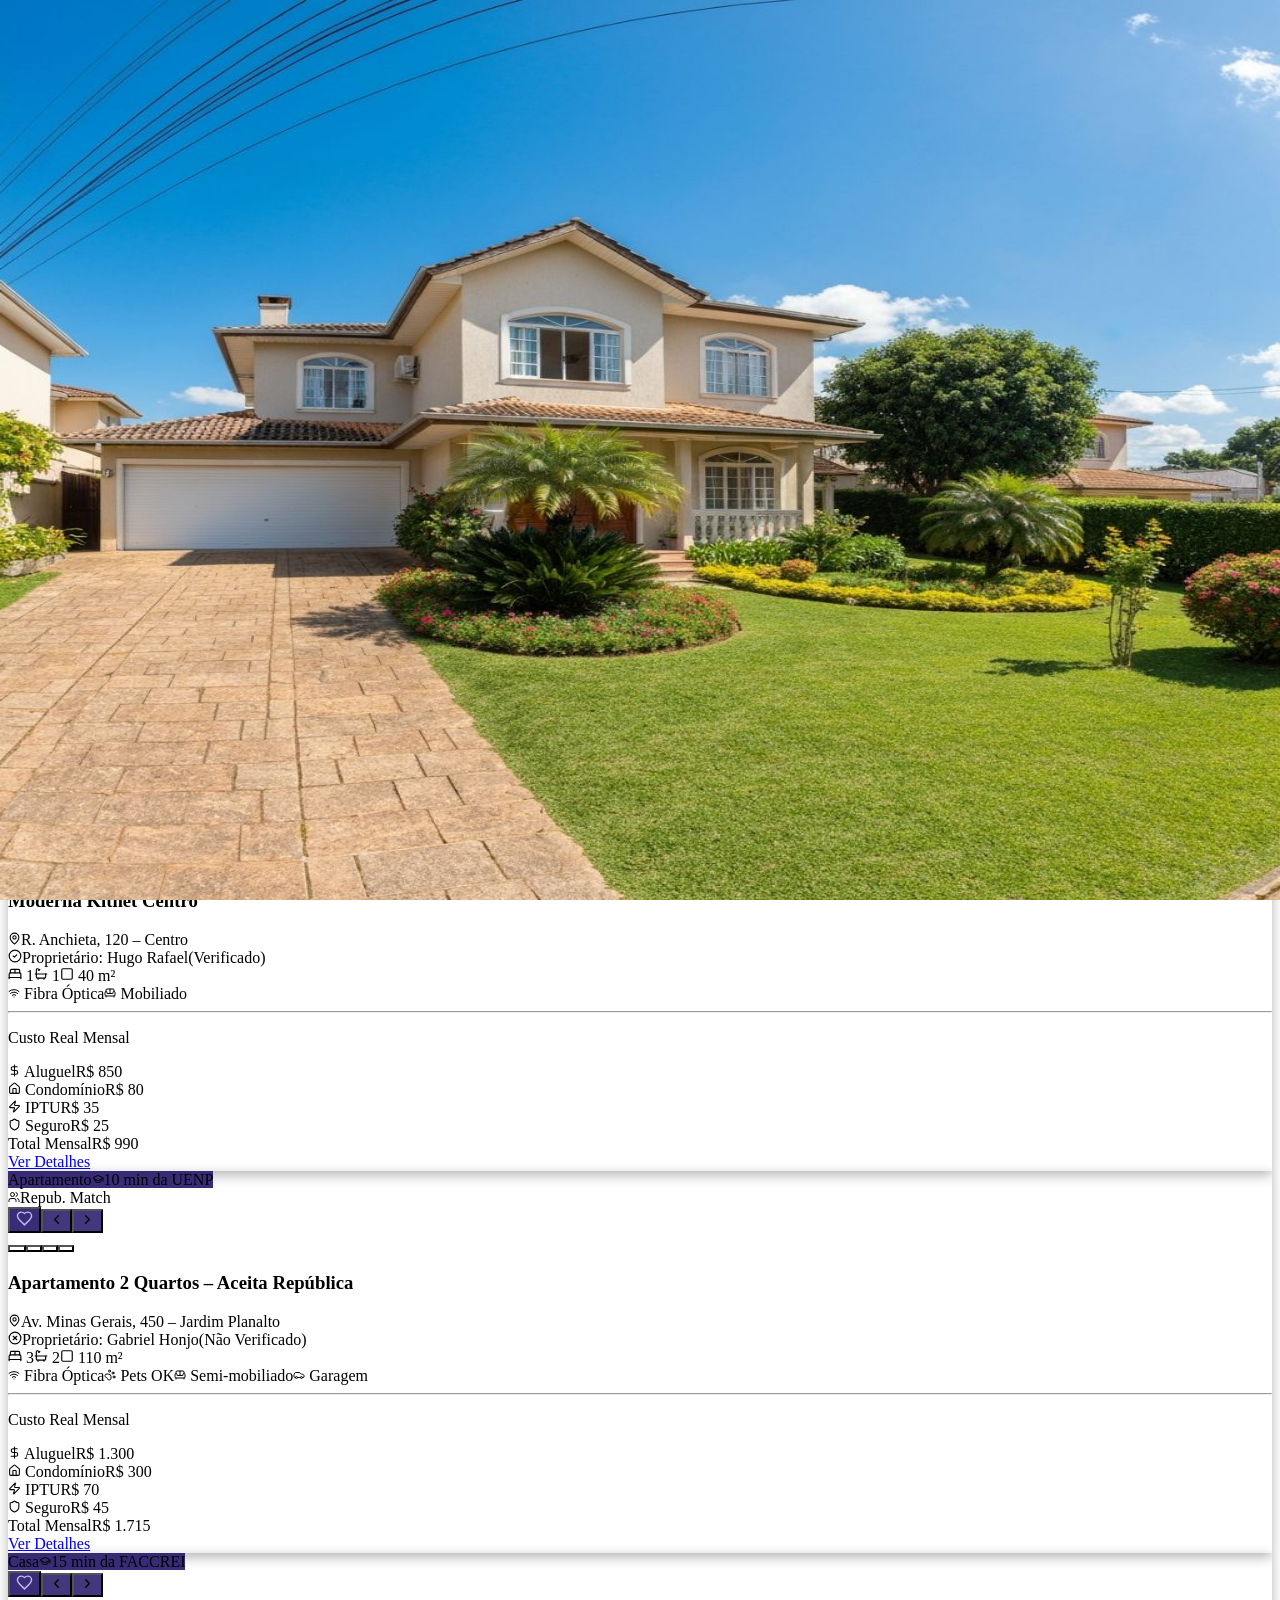
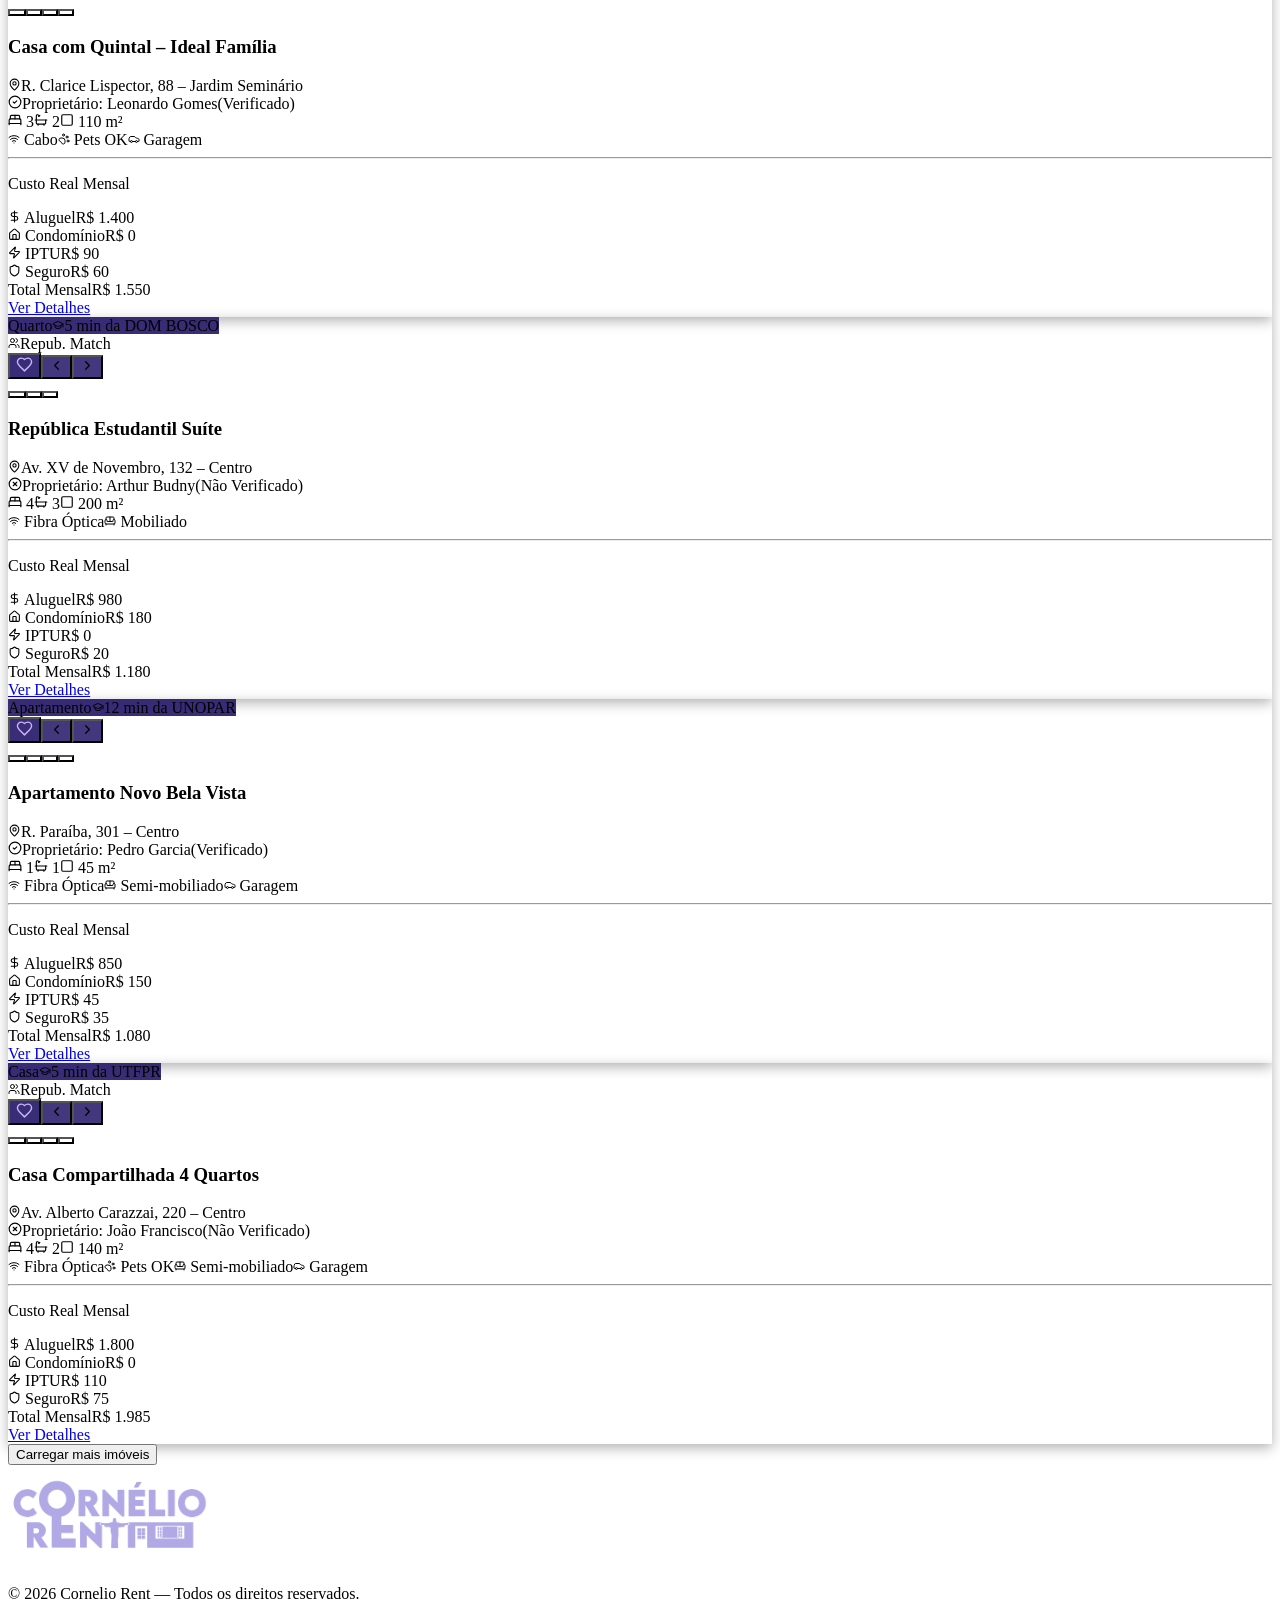
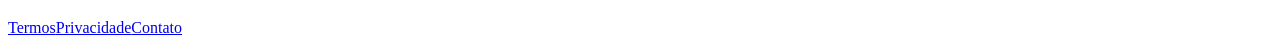
==== index.html @ f0330f52 "Add files via upload" ====
<!DOCTYPE html><html lang="pt-BR" class="__variable_fd41a4 antialiased"><head><meta charSet="utf-8"/><meta name="viewport" content="width=device-width, initial-scale=1"/><link rel="preload" as="image" href="/Logo_clara.png"/><link rel="preload" as="image" href="/images/studio-apt.jpg"/><link rel="preload" as="image" href="/images/livingroom1.jpg"/><link rel="preload" as="image" href="/images/house-facade.jpg"/><link rel="preload" as="image" href="/images/imovel2.jpg"/><link rel="preload" as="image" href="/images/imovel4.jpg"/><link rel="stylesheet" href="/cornelio-rent/_next/static/css/d60988a34741d67d.css" data-precedence="next"/><link rel="preload" as="script" fetchPriority="low" href="/cornelio-rent/_next/static/chunks/webpack-cce721e1dd612bef.js"/><script src="/cornelio-rent/_next/static/chunks/4bd1b696-dcb843e68f2f206e.js" async=""></script><script src="/cornelio-rent/_next/static/chunks/684-172d3f2e3f6c7869.js" async=""></script><script src="/cornelio-rent/_next/static/chunks/main-app-8a07467d8ee50bef.js" async=""></script><script src="/cornelio-rent/_next/static/chunks/app/layout-a7cd37f5fb81bbdc.js" async=""></script><script src="/cornelio-rent/_next/static/chunks/62-d74c0102c13eef57.js" async=""></script><script src="/cornelio-rent/_next/static/chunks/296-3b2e6b689dd41ed6.js" async=""></script><script src="/cornelio-rent/_next/static/chunks/715-0e94debab3d2fd8f.js" async=""></script><script src="/cornelio-rent/_next/static/chunks/757-2e60ea1083eb60cf.js" async=""></script><script src="/cornelio-rent/_next/static/chunks/app/page-e01157c740f4e556.js" async=""></script><title>Cornelio Rent — Aluguel em Cornélio Procópio</title><meta name="description" content="Encontre imóveis para alugar em Cornélio Procópio, perto da UTFPR e UENP."/><link rel="icon" href="Logo_Cornelio.png"/><link rel="apple-touch-icon" href="Logo_Cornelio.png"/><script src="/cornelio-rent/_next/static/chunks/polyfills-42372ed130431b0a.js" noModule=""></script></head><body><div class="min-h-screen bg-background"><header class="sticky top-0 z-50 border-b border-border bg-background"><div class="max-w-7xl mx-auto px-4 py-4 flex items-center gap-6"><a class="flex items-center shrink-0 group" href="/cornelio-rent"><div class="h-10 w-auto overflow-hidden transition-transform group-hover:scale-105 flex items-center"><img alt="Cornelio Rent" width="206" height="100" decoding="async" data-nimg="1" class="object-contain h-10 w-auto" style="color:transparent" src="/Logo_clara.png"/></div></a><div class="flex-1 max-w-xl mx-auto"><div class="flex items-center gap-3 rounded-full px-5 py-2 border border-border bg-card focus-within:ring-2 ring-[#7546E8]/50 transition-all"><svg xmlns="http://www.w3.org/2000/svg" width="17" height="17" viewBox="0 0 24 24" fill="none" stroke="currentColor" stroke-width="2" stroke-linecap="round" stroke-linejoin="round" class="lucide lucide-map-pin text-foreground/60"><path d="M20 10c0 4.993-5.539 10.193-7.399 11.799a1 1 0 0 1-1.202 0C9.539 20.193 4 14.993 4 10a8 8 0 0 1 16 0"></path><circle cx="12" cy="10" r="3"></circle></svg><input type="text" placeholder="Buscar bairro ou rua..." class="flex-1 bg-transparent outline-none text-sm text-foreground placeholder:text-foreground/40"/><button class="rounded-full p-2 bg-foreground text-background transition-all hover:scale-110"><svg xmlns="http://www.w3.org/2000/svg" width="15" height="15" viewBox="0 0 24 24" fill="none" stroke="currentColor" stroke-width="2" stroke-linecap="round" stroke-linejoin="round" class="lucide lucide-search"><circle cx="11" cy="11" r="8"></circle><path d="m21 21-4.3-4.3"></path></svg></button></div></div><div class="flex items-center gap-3 shrink-0"><a class="hidden md:flex items-center gap-2 rounded-full px-5 py-2.5 text-sm font-bold bg-[#7546E8] text-white hover:scale-105 transition-all" href="/cornelio-rent/anunciar"><svg xmlns="http://www.w3.org/2000/svg" width="16" height="16" viewBox="0 0 24 24" fill="none" stroke="currentColor" stroke-width="2" stroke-linecap="round" stroke-linejoin="round" class="lucide lucide-house"><path d="M15 21v-8a1 1 0 0 0-1-1h-4a1 1 0 0 0-1 1v8"></path><path d="M3 10a2 2 0 0 1 .709-1.528l7-5.999a2 2 0 0 1 2.582 0l7 5.999A2 2 0 0 1 21 10v9a2 2 0 0 1-2 2H5a2 2 0 0 1-2-2z"></path></svg>Anunciar</a><button class="w-10 h-10 rounded-full border border-border flex items-center justify-center text-foreground hover:bg-foreground/5 transition-all" aria-label="Notificações"><svg xmlns="http://www.w3.org/2000/svg" width="18" height="18" viewBox="0 0 24 24" fill="none" stroke="currentColor" stroke-width="2" stroke-linecap="round" stroke-linejoin="round" class="lucide lucide-bell"><path d="M10.268 21a2 2 0 0 0 3.464 0"></path><path d="M3.262 15.326A1 1 0 0 0 4 17h16a1 1 0 0 0 .74-1.673C19.41 13.956 18 12.499 18 8A6 6 0 0 0 6 8c0 4.499-1.411 5.956-2.738 7.326"></path></svg></button><a class="hidden sm:flex items-center gap-2 rounded-full px-5 py-2.5 text-sm font-bold border border-border text-foreground hover:bg-foreground/5 transition-all" href="/cornelio-rent/login"><svg xmlns="http://www.w3.org/2000/svg" width="16" height="16" viewBox="0 0 24 24" fill="none" stroke="currentColor" stroke-width="2" stroke-linecap="round" stroke-linejoin="round" class="lucide lucide-user"><path d="M19 21v-2a4 4 0 0 0-4-4H9a4 4 0 0 0-4 4v2"></path><circle cx="12" cy="7" r="4"></circle></svg>Entrar</a><button class="md:hidden w-10 h-10 rounded-full border border-border flex items-center justify-center text-foreground" aria-label="Abrir menu"><svg xmlns="http://www.w3.org/2000/svg" width="18" height="18" viewBox="0 0 24 24" fill="none" stroke="currentColor" stroke-width="2" stroke-linecap="round" stroke-linejoin="round" class="lucide lucide-menu"><line x1="4" x2="20" y1="12" y2="12"></line><line x1="4" x2="20" y1="6" y2="6"></line><line x1="4" x2="20" y1="18" y2="18"></line></svg></button></div></div></header><section class="border-b border-border bg-card"><div class="max-w-7xl mx-auto px-6 py-8"><p class="text-base font-semibold mb-6 text-foreground">Encontre seu próximo lar em<!-- --> <span class="text-foreground/75">Cornélio Procópio</span></p><div class="flex flex-wrap gap-4"><button class="flex items-center gap-2 text-sm px-5 py-2.5 rounded-full border transition-all hover:shadow-md hover:scale-105 border-[#7546E8] bg-[#7546E8]/15 text-foreground"><svg xmlns="http://www.w3.org/2000/svg" width="16" height="16" viewBox="0 0 24 24" fill="none" stroke="currentColor" stroke-width="2" stroke-linecap="round" stroke-linejoin="round" class="lucide lucide-graduation-cap"><path d="M21.42 10.922a1 1 0 0 0-.019-1.838L12.83 5.18a2 2 0 0 0-1.66 0L2.6 9.08a1 1 0 0 0 0 1.832l8.57 3.908a2 2 0 0 0 1.66 0z"></path><path d="M22 10v6"></path><path d="M6 12.5V16a6 3 0 0 0 12 0v-3.5"></path></svg>Próximo à UTFPR</button><button class="flex items-center gap-2 text-sm px-5 py-2.5 rounded-full border transition-all hover:shadow-md hover:scale-105 border-foreground/25 text-foreground"><svg xmlns="http://www.w3.org/2000/svg" width="16" height="16" viewBox="0 0 24 24" fill="none" stroke="currentColor" stroke-width="2" stroke-linecap="round" stroke-linejoin="round" class="lucide lucide-users"><path d="M16 21v-2a4 4 0 0 0-4-4H6a4 4 0 0 0-4 4v2"></path><circle cx="9" cy="7" r="4"></circle><path d="M22 21v-2a4 4 0 0 0-3-3.87"></path><path d="M16 3.13a4 4 0 0 1 0 7.75"></path></svg>Aceita República</button><button class="flex items-center gap-2 text-sm px-5 py-2.5 rounded-full border transition-all hover:shadow-md hover:scale-105 border-foreground/25 text-foreground"><svg xmlns="http://www.w3.org/2000/svg" width="16" height="16" viewBox="0 0 24 24" fill="none" stroke="currentColor" stroke-width="2" stroke-linecap="round" stroke-linejoin="round" class="lucide lucide-house"><path d="M15 21v-8a1 1 0 0 0-1-1h-4a1 1 0 0 0-1 1v8"></path><path d="M3 10a2 2 0 0 1 .709-1.528l7-5.999a2 2 0 0 1 2.582 0l7 5.999A2 2 0 0 1 21 10v9a2 2 0 0 1-2 2H5a2 2 0 0 1-2-2z"></path></svg>Para Famílias</button></div></div></section><div class="max-w-7xl mx-auto px-6 py-10"><div class="flex flex-col lg:flex-row gap-10"><aside class="w-full lg:w-72 shrink-0 rounded-2xl p-8 border border-white/10 bg-card lg:sticky lg:top-28 lg:self-start shadow-xl"><div class="flex items-center gap-3 mb-8"><svg xmlns="http://www.w3.org/2000/svg" width="20" height="20" viewBox="0 0 24 24" fill="none" stroke="currentColor" stroke-width="2" stroke-linecap="round" stroke-linejoin="round" class="lucide lucide-sliders-horizontal text-[#C8B3F6]"><line x1="21" x2="14" y1="4" y2="4"></line><line x1="10" x2="3" y1="4" y2="4"></line><line x1="21" x2="12" y1="12" y2="12"></line><line x1="8" x2="3" y1="12" y2="12"></line><line x1="21" x2="16" y1="20" y2="20"></line><line x1="12" x2="3" y1="20" y2="20"></line><line x1="14" x2="14" y1="2" y2="6"></line><line x1="8" x2="8" y1="10" y2="14"></line><line x1="16" x2="16" y1="18" y2="22"></line></svg><h2 class="font-bold text-lg text-white">Filtros</h2></div><section class="mb-10"><h3 class="text-[10px] font-black uppercase tracking-[0.2em] mb-5 text-white/80">Aluguel máximo</h3><div class="space-y-4"><div class="relative"><input type="range" min="300" max="3000" step="50" class="w-full h-1.5 rounded-full cursor-pointer appearance-none bg-white/10 accent-[#7546E8]" style="background:linear-gradient(to right, #7546E8 100%, rgba(255,255,255,0.1) 100%)" value="3000"/><div class="absolute top-6 flex flex-col items-center transition-all duration-300 pointer-events-none" style="left:calc(100% - 12px)"><div class="p-1.5 rounded-full bg-[#7546E8] text-white shadow-[0_0_12px_rgba(117,70,232,0.4)]"><svg xmlns="http://www.w3.org/2000/svg" width="12" height="12" viewBox="0 0 24 24" fill="none" stroke="currentColor" stroke-width="2" stroke-linecap="round" stroke-linejoin="round" class="lucide lucide-house"><path d="M15 21v-8a1 1 0 0 0-1-1h-4a1 1 0 0 0-1 1v8"></path><path d="M3 10a2 2 0 0 1 .709-1.528l7-5.999a2 2 0 0 1 2.582 0l7 5.999A2 2 0 0 1 21 10v9a2 2 0 0 1-2 2H5a2 2 0 0 1-2-2z"></path></svg></div></div></div><div class="flex justify-between text-[11px] pt-2"><span class="text-white/60 font-medium">R$ 300</span><span class="font-bold px-3 py-1 rounded-full bg-[#7546E8]/20 text-white border border-[#7546E8]/50">R$ <!-- -->3.000</span><span class="text-white/60 font-medium">R$ 3.000</span></div></div></section><hr class="mb-10 border-white/10"/><section class="mb-6"><button aria-pressed="false" class="
            w-full flex items-center justify-between p-4 rounded-xl border-2 transition-all hover:shadow-lg
            bg-transparent border-white/10 hover:border-white/30
          "><div class="flex items-center gap-3"><svg xmlns="http://www.w3.org/2000/svg" width="18" height="18" viewBox="0 0 24 24" fill="none" stroke="currentColor" stroke-width="2" stroke-linecap="round" stroke-linejoin="round" class="lucide lucide-paw-print text-white/60"><circle cx="11" cy="4" r="2"></circle><circle cx="18" cy="8" r="2"></circle><circle cx="20" cy="16" r="2"></circle><path d="M9 10a5 5 0 0 1 5 5v3.5a3.5 3.5 0 0 1-6.84 1.045Q6.52 17.48 4.46 16.84A3.5 3.5 0 0 1 5.5 10Z"></path></svg><div class="text-left"><span class="text-sm font-bold block text-white/80">Permite Pets</span><span class="text-[10px] mt-0.5 block text-white/60">Aceita animais</span></div></div><div class="w-11 h-6 rounded-full relative transition-all bg-white/20"><div class="absolute top-0.5 w-5 h-5 rounded-full transition-all duration-300 translate-x-0.5 bg-white/60"></div></div></button></section><section class="mb-10"><button aria-pressed="false" class="
            w-full flex items-center justify-between p-4 rounded-xl border-2 transition-all hover:shadow-lg
            bg-transparent border-white/10 hover:border-white/30
          "><div class="flex items-center gap-3"><svg xmlns="http://www.w3.org/2000/svg" width="18" height="18" viewBox="0 0 24 24" fill="none" stroke="currentColor" stroke-width="2" stroke-linecap="round" stroke-linejoin="round" class="lucide lucide-users text-white/60"><path d="M16 21v-2a4 4 0 0 0-4-4H6a4 4 0 0 0-4 4v2"></path><circle cx="9" cy="7" r="4"></circle><path d="M22 21v-2a4 4 0 0 0-3-3.87"></path><path d="M16 3.13a4 4 0 0 1 0 7.75"></path></svg><div class="text-left"><span class="text-sm font-bold block text-white/80">Aceita República</span><span class="text-[10px] mt-0.5 block text-white/60">Ideal para estudantes</span></div></div><div class="w-11 h-6 rounded-full relative transition-all bg-white/20"><div class="absolute top-0.5 w-5 h-5 rounded-full transition-all duration-300 translate-x-0.5 bg-white/60"></div></div></button></section><section class="mb-10"><h3 class="text-[10px] font-black uppercase tracking-[0.2em] mb-6 text-white/90">Características</h3><div class="grid gap-3"><button class="
                group flex items-center p-3 rounded-xl transition-all duration-300 border
                bg-transparent border-white/5 hover:border-white/20
              "><div class="relative flex items-center justify-center shrink-0 w-8 h-8 mr-4"><div class="w-7 h-7 rounded-full border-2 transition-all duration-500 flex items-center justify-center border-white/20 bg-transparent"><div class="absolute text-white transition-all duration-500 opacity-0 scale-0 -rotate-180"><svg xmlns="http://www.w3.org/2000/svg" width="14" height="14" viewBox="0 0 24 24" fill="none" stroke="currentColor" stroke-width="2" stroke-linecap="round" stroke-linejoin="round" class="lucide lucide-key-round"><path d="M2.586 17.414A2 2 0 0 0 2 18.828V21a1 1 0 0 0 1 1h3a1 1 0 0 0 1-1v-1a1 1 0 0 1 1-1h1a1 1 0 0 0 1-1v-1a1 1 0 0 1 1-1h.172a2 2 0 0 0 1.414-.586l.814-.814a6.5 6.5 0 1 0-4-4z"></path><circle cx="16.5" cy="7.5" r=".5" fill="currentColor"></circle></svg></div></div></div><div class="flex items-center"><div class="w-6 flex justify-center shrink-0 mr-3"><span class="transition-all duration-300 text-white/50 group-hover:text-white/80"><svg xmlns="http://www.w3.org/2000/svg" width="18" height="18" viewBox="0 0 24 24" fill="none" stroke="currentColor" stroke-width="2" stroke-linecap="round" stroke-linejoin="round" class="lucide lucide-sofa"><path d="M20 9V6a2 2 0 0 0-2-2H6a2 2 0 0 0-2 2v3"></path><path d="M2 16a2 2 0 0 0 2 2h16a2 2 0 0 0 2-2v-5a2 2 0 0 0-4 0v1.5a.5.5 0 0 1-.5.5h-11a.5.5 0 0 1-.5-.5V11a2 2 0 0 0-4 0z"></path><path d="M4 18v2"></path><path d="M20 18v2"></path><path d="M12 4v9"></path></svg></span></div><span class="text-sm whitespace-nowrap transition-colors duration-300 text-white/70 font-medium group-hover:text-white">Mobiliado</span></div></button><button class="
                group flex items-center p-3 rounded-xl transition-all duration-300 border
                bg-transparent border-white/5 hover:border-white/20
              "><div class="relative flex items-center justify-center shrink-0 w-8 h-8 mr-4"><div class="w-7 h-7 rounded-full border-2 transition-all duration-500 flex items-center justify-center border-white/20 bg-transparent"><div class="absolute text-white transition-all duration-500 opacity-0 scale-0 -rotate-180"><svg xmlns="http://www.w3.org/2000/svg" width="14" height="14" viewBox="0 0 24 24" fill="none" stroke="currentColor" stroke-width="2" stroke-linecap="round" stroke-linejoin="round" class="lucide lucide-key-round"><path d="M2.586 17.414A2 2 0 0 0 2 18.828V21a1 1 0 0 0 1 1h3a1 1 0 0 0 1-1v-1a1 1 0 0 1 1-1h1a1 1 0 0 0 1-1v-1a1 1 0 0 1 1-1h.172a2 2 0 0 0 1.414-.586l.814-.814a6.5 6.5 0 1 0-4-4z"></path><circle cx="16.5" cy="7.5" r=".5" fill="currentColor"></circle></svg></div></div></div><div class="flex items-center"><div class="w-6 flex justify-center shrink-0 mr-3"><span class="transition-all duration-300 text-white/50 group-hover:text-white/80"><svg xmlns="http://www.w3.org/2000/svg" width="18" height="18" viewBox="0 0 24 24" fill="none" stroke="currentColor" stroke-width="2" stroke-linecap="round" stroke-linejoin="round" class="lucide lucide-users"><path d="M16 21v-2a4 4 0 0 0-4-4H6a4 4 0 0 0-4 4v2"></path><circle cx="9" cy="7" r="4"></circle><path d="M22 21v-2a4 4 0 0 0-3-3.87"></path><path d="M16 3.13a4 4 0 0 1 0 7.75"></path></svg></span></div><span class="text-sm whitespace-nowrap transition-colors duration-300 text-white/70 font-medium group-hover:text-white">Semi-mobiliado</span></div></button><button class="
                group flex items-center p-3 rounded-xl transition-all duration-300 border
                bg-transparent border-white/5 hover:border-white/20
              "><div class="relative flex items-center justify-center shrink-0 w-8 h-8 mr-4"><div class="w-7 h-7 rounded-full border-2 transition-all duration-500 flex items-center justify-center border-white/20 bg-transparent"><div class="absolute text-white transition-all duration-500 opacity-0 scale-0 -rotate-180"><svg xmlns="http://www.w3.org/2000/svg" width="14" height="14" viewBox="0 0 24 24" fill="none" stroke="currentColor" stroke-width="2" stroke-linecap="round" stroke-linejoin="round" class="lucide lucide-key-round"><path d="M2.586 17.414A2 2 0 0 0 2 18.828V21a1 1 0 0 0 1 1h3a1 1 0 0 0 1-1v-1a1 1 0 0 1 1-1h1a1 1 0 0 0 1-1v-1a1 1 0 0 1 1-1h.172a2 2 0 0 0 1.414-.586l.814-.814a6.5 6.5 0 1 0-4-4z"></path><circle cx="16.5" cy="7.5" r=".5" fill="currentColor"></circle></svg></div></div></div><div class="flex items-center"><div class="w-6 flex justify-center shrink-0 mr-3"><span class="transition-all duration-300 text-white/50 group-hover:text-white/80"><svg xmlns="http://www.w3.org/2000/svg" width="18" height="18" viewBox="0 0 24 24" fill="none" stroke="currentColor" stroke-width="2" stroke-linecap="round" stroke-linejoin="round" class="lucide lucide-car"><path d="M19 17h2c.6 0 1-.4 1-1v-3c0-.9-.7-1.7-1.5-1.9C18.7 10.6 16 10 16 10s-1.3-1.4-2.2-2.3c-.5-.4-1.1-.7-1.8-.7H5c-.6 0-1.1.4-1.4.9l-1.4 2.9A3.7 3.7 0 0 0 2 12v4c0 .6.4 1 1 1h2"></path><circle cx="7" cy="17" r="2"></circle><path d="M9 17h6"></path><circle cx="17" cy="17" r="2"></circle></svg></span></div><span class="text-sm whitespace-nowrap transition-colors duration-300 text-white/70 font-medium group-hover:text-white">Vaga de Garagem</span></div></button><button class="
                group flex items-center p-3 rounded-xl transition-all duration-300 border
                bg-transparent border-white/5 hover:border-white/20
              "><div class="relative flex items-center justify-center shrink-0 w-8 h-8 mr-4"><div class="w-7 h-7 rounded-full border-2 transition-all duration-500 flex items-center justify-center border-white/20 bg-transparent"><div class="absolute text-white transition-all duration-500 opacity-0 scale-0 -rotate-180"><svg xmlns="http://www.w3.org/2000/svg" width="14" height="14" viewBox="0 0 24 24" fill="none" stroke="currentColor" stroke-width="2" stroke-linecap="round" stroke-linejoin="round" class="lucide lucide-key-round"><path d="M2.586 17.414A2 2 0 0 0 2 18.828V21a1 1 0 0 0 1 1h3a1 1 0 0 0 1-1v-1a1 1 0 0 1 1-1h1a1 1 0 0 0 1-1v-1a1 1 0 0 1 1-1h.172a2 2 0 0 0 1.414-.586l.814-.814a6.5 6.5 0 1 0-4-4z"></path><circle cx="16.5" cy="7.5" r=".5" fill="currentColor"></circle></svg></div></div></div><div class="flex items-center"><div class="w-6 flex justify-center shrink-0 mr-3"><span class="transition-all duration-300 text-white/50 group-hover:text-white/80"><svg xmlns="http://www.w3.org/2000/svg" width="18" height="18" viewBox="0 0 24 24" fill="none" stroke="currentColor" stroke-width="2" stroke-linecap="round" stroke-linejoin="round" class="lucide lucide-wifi"><path d="M12 20h.01"></path><path d="M2 8.82a15 15 0 0 1 20 0"></path><path d="M5 12.859a10 10 0 0 1 14 0"></path><path d="M8.5 16.429a5 5 0 0 1 7 0"></path></svg></span></div><span class="text-sm whitespace-nowrap transition-colors duration-300 text-white/70 font-medium group-hover:text-white">Internet Fibra</span></div></button></div></section><div class="flex items-center gap-3"><button class="flex-1 py-4 rounded-xl text-xs font-black uppercase tracking-[0.15em] bg-[#7546E8] text-white transition-all hover:scale-[1.02] hover:bg-white hover:text-[#0D0E20] hover:shadow-[0_0_30px_rgba(255,255,255,0.2)]">Aplicar Filtros</button></div></aside><main class="flex-1 min-w-0"><div class="flex items-center justify-between mb-7"><div><h1 class="text-xl font-bold text-balance text-[#C8B3F6]">Imóveis em Cornélio Procópio</h1><p class="text-sm mt-1.5 text-[#C8B3F6]/60">6<!-- --> <!-- -->imóveis disponíveis</p></div><div class="flex items-center gap-2.5"><button class="flex items-center gap-1.5 text-xs px-3.5 py-2 rounded-lg border border-[#C8B3F6]/10 text-[#C8B3F6]/80 transition-all hover:bg-[#7546E8]/10 hover:border-[#7546E8]/40 hover:text-[#C8B3F6]"><svg xmlns="http://www.w3.org/2000/svg" width="15" height="15" viewBox="0 0 24 24" fill="none" stroke="currentColor" stroke-width="2" stroke-linecap="round" stroke-linejoin="round" class="lucide lucide-arrow-up-narrow-wide text-[#7546E8]"><path d="m3 8 4-4 4 4"></path><path d="M7 4v16"></path><path d="M11 12h4"></path><path d="M11 16h7"></path><path d="M11 20h10"></path></svg>Relevância</button><button class="flex items-center justify-center p-2 rounded-lg border border-[#C8B3F6]/10 text-[#C8B3F6]/80 transition-all hover:bg-[#7546E8]/10 hover:border-[#7546E8]/40 hover:text-[#C8B3F6]" aria-label="Alterar visualização"><svg xmlns="http://www.w3.org/2000/svg" width="15" height="15" viewBox="0 0 24 24" fill="none" stroke="currentColor" stroke-width="2" stroke-linecap="round" stroke-linejoin="round" class="lucide lucide-layout-grid"><rect width="7" height="7" x="3" y="3" rx="1"></rect><rect width="7" height="7" x="14" y="3" rx="1"></rect><rect width="7" height="7" x="14" y="14" rx="1"></rect><rect width="7" height="7" x="3" y="14" rx="1"></rect></svg></button></div></div><div class="grid grid-cols-1 sm:grid-cols-2 xl:grid-cols-3 gap-6"><article class="rounded-2xl overflow-hidden border flex flex-col transition-all duration-300 hover:shadow-2xl hover:scale-105 hover:-translate-y-2" style="background-color:var(--card);border-color:rgba(200, 179, 246, 0.2);box-shadow:0 4px 12px rgba(0,0,0,0.3)"><div class="relative h-60 overflow-hidden group rounded-t-2xl photo-frame"><img alt="Foto 1 de Moderna Kitnet Centro" loading="eager" decoding="async" data-nimg="fill" class="object-cover transition-transform duration-500 group-hover:scale-110" style="position:absolute;height:100%;width:100%;left:0;top:0;right:0;bottom:0;color:transparent" src="/images/studio-apt.jpg"/><div class="absolute inset-x-0 bottom-0 h-20 bg-gradient-to-t from-black/40 to-transparent pointer-events-none"></div><div class="absolute top-4 left-4 right-12 flex flex-col gap-2"><div class="flex flex-wrap gap-2"><span class="flex items-center gap-1 text-xs font-bold px-3 py-1.5 rounded-full backdrop-blur-sm bg-opacity-95 text-white" style="background-color:rgba(47, 34, 112, 0.95)">Kitnet</span><span class="flex items-center gap-1 text-xs font-bold px-3 py-1.5 rounded-full backdrop-blur-sm bg-opacity-95 text-white" style="background-color:rgba(47, 34, 112, 0.95)"><svg xmlns="http://www.w3.org/2000/svg" width="12" height="12" viewBox="0 0 24 24" fill="none" stroke="currentColor" stroke-width="2" stroke-linecap="round" stroke-linejoin="round" class="lucide lucide-graduation-cap text-[#C8B3F6]"><path d="M21.42 10.922a1 1 0 0 0-.019-1.838L12.83 5.18a2 2 0 0 0-1.66 0L2.6 9.08a1 1 0 0 0 0 1.832l8.57 3.908a2 2 0 0 0 1.66 0z"></path><path d="M22 10v6"></path><path d="M6 12.5V16a6 3 0 0 0 12 0v-3.5"></path></svg>8 min da UTFPR</span></div></div><button class="absolute bottom-4 right-4 w-9 h-9 rounded-full flex items-center justify-center transition-all hover:scale-110 bg-opacity-95" style="background-color:rgba(47, 34, 112, 0.95)"><svg xmlns="http://www.w3.org/2000/svg" width="17" height="17" viewBox="0 0 24 24" fill="none" stroke="currentColor" stroke-width="2" stroke-linecap="round" stroke-linejoin="round" class="lucide lucide-heart transition-all" style="color:#C8B3F6"><path d="M19 14c1.49-1.46 3-3.21 3-5.5A5.5 5.5 0 0 0 16.5 3c-1.76 0-3 .5-4.5 2-1.5-1.5-2.74-2-4.5-2A5.5 5.5 0 0 0 2 8.5c0 2.3 1.5 4.05 3 5.5l7 7Z"></path></svg></button><button class="absolute left-3 bottom-6 w-8 h-8 rounded-full flex items-center justify-center opacity-0 group-hover:opacity-100 transition-all  hover:scale-110 bg-white/10 backdrop-blur-md" style="background-color:rgba(47, 34, 112, 0.9);margin-bottom:2.5px"><svg xmlns="http://www.w3.org/2000/svg" width="15" height="15" viewBox="0 0 24 24" fill="none" stroke="currentColor" stroke-width="2" stroke-linecap="round" stroke-linejoin="round" class="lucide lucide-chevron-left text-white"><path d="m15 18-6-6 6-6"></path></svg></button><button class="absolute right-11 bottom-6 w-8 h-8 rounded-full flex items-center justify-center opacity-0 group-hover:opacity-100 transition-all hover:scale-110 bg-white/10 backdrop-blur-md" style="background-color:rgba(47, 34, 112, 0.9);margin-right:100px;margin-bottom:2.5px"><svg xmlns="http://www.w3.org/2000/svg" width="15" height="15" viewBox="0 0 24 24" fill="none" stroke="currentColor" stroke-width="2" stroke-linecap="round" stroke-linejoin="round" class="lucide lucide-chevron-right text-white"><path d="m9 18 6-6-6-6"></path></svg></button><div class="absolute bottom-4 left-1/2 -translate-x-1/2 flex gap-1.5"><button class="rounded-full transition-all" style="width:18px;height:7px;background-color:#FFFFFF"></button><button class="rounded-full transition-all" style="width:7px;height:7px;background-color:rgba(255, 255, 255, 0.4)"></button><button class="rounded-full transition-all" style="width:7px;height:7px;background-color:rgba(255, 255, 255, 0.4)"></button></div></div><div class="p-6 flex flex-col flex-1 gap-4"><div><h3 class="font-bold text-lg leading-tight text-white">Moderna Kitnet Centro</h3><div class="flex items-center gap-1.5 mt-2"><svg xmlns="http://www.w3.org/2000/svg" width="13" height="13" viewBox="0 0 24 24" fill="none" stroke="currentColor" stroke-width="2" stroke-linecap="round" stroke-linejoin="round" class="lucide lucide-map-pin text-[#C8B3F6]"><path d="M20 10c0 4.993-5.539 10.193-7.399 11.799a1 1 0 0 1-1.202 0C9.539 20.193 4 14.993 4 10a8 8 0 0 1 16 0"></path><circle cx="12" cy="10" r="3"></circle></svg><span class="text-xs text-white/80">R. Anchieta, 120 – Centro</span></div></div><div class="flex items-start gap-2.5 mt-1"><svg xmlns="http://www.w3.org/2000/svg" width="14" height="14" viewBox="0 0 24 24" fill="none" stroke="currentColor" stroke-width="2" stroke-linecap="round" stroke-linejoin="round" class="lucide lucide-circle-check text-[#C8B3F6] shrink-0 mt-0.5"><circle cx="12" cy="12" r="10"></circle><path d="m9 12 2 2 4-4"></path></svg><span class="text-sm text-white"><span class="font-medium text-[#C8B3F6]">Proprietário:</span> <!-- -->Hugo Rafael<!-- -->(<!-- -->Verificado<!-- -->)</span></div><div class="flex items-center gap-4 text-xs pt-2 text-white/90"><span class="flex items-center gap-1.5"><svg xmlns="http://www.w3.org/2000/svg" width="14" height="14" viewBox="0 0 24 24" fill="none" stroke="currentColor" stroke-width="2" stroke-linecap="round" stroke-linejoin="round" class="lucide lucide-bed-double text-[#C8B3F6]"><path d="M2 20v-8a2 2 0 0 1 2-2h16a2 2 0 0 1 2 2v8"></path><path d="M4 10V6a2 2 0 0 1 2-2h12a2 2 0 0 1 2 2v4"></path><path d="M12 4v6"></path><path d="M2 18h20"></path></svg> <!-- -->1</span><span class="flex items-center gap-1.5"><svg xmlns="http://www.w3.org/2000/svg" width="14" height="14" viewBox="0 0 24 24" fill="none" stroke="currentColor" stroke-width="2" stroke-linecap="round" stroke-linejoin="round" class="lucide lucide-bath text-[#C8B3F6]"><path d="M10 4 8 6"></path><path d="M17 19v2"></path><path d="M2 12h20"></path><path d="M7 19v2"></path><path d="M9 5 7.621 3.621A2.121 2.121 0 0 0 4 5v12a2 2 0 0 0 2 2h12a2 2 0 0 0 2-2v-5"></path></svg> <!-- -->1</span><span class="flex items-center gap-1.5"><svg xmlns="http://www.w3.org/2000/svg" width="14" height="14" viewBox="0 0 24 24" fill="none" stroke="currentColor" stroke-width="2" stroke-linecap="round" stroke-linejoin="round" class="lucide lucide-square text-[#C8B3F6]"><rect width="18" height="18" x="3" y="3" rx="2"></rect></svg> <!-- -->40<!-- --> m²</span></div><div class="flex flex-wrap gap-2 pt-2"><span class="flex items-center gap-1.5 text-xs px-3 py-1.5 rounded-full border border-white/20 text-white"><svg xmlns="http://www.w3.org/2000/svg" width="12" height="12" viewBox="0 0 24 24" fill="none" stroke="currentColor" stroke-width="2" stroke-linecap="round" stroke-linejoin="round" class="lucide lucide-wifi text-[#C8B3F6]"><path d="M12 20h.01"></path><path d="M2 8.82a15 15 0 0 1 20 0"></path><path d="M5 12.859a10 10 0 0 1 14 0"></path><path d="M8.5 16.429a5 5 0 0 1 7 0"></path></svg> <!-- -->Fibra Óptica</span><span class="flex items-center gap-1.5 text-xs px-3 py-1.5 rounded-full border border-white/20 text-white"><svg xmlns="http://www.w3.org/2000/svg" width="12" height="12" viewBox="0 0 24 24" fill="none" stroke="currentColor" stroke-width="2" stroke-linecap="round" stroke-linejoin="round" class="lucide lucide-sofa text-[#C8B3F6]"><path d="M20 9V6a2 2 0 0 0-2-2H6a2 2 0 0 0-2 2v3"></path><path d="M2 16a2 2 0 0 0 2 2h16a2 2 0 0 0 2-2v-5a2 2 0 0 0-4 0v1.5a.5.5 0 0 1-.5.5h-11a.5.5 0 0 1-.5-.5V11a2 2 0 0 0-4 0z"></path><path d="M4 18v2"></path><path d="M20 18v2"></path><path d="M12 4v9"></path></svg> <!-- -->Mobiliado</span></div><hr class="my-2 border-white/10"/><div class="space-y-2.5"><p class="text-[11px] font-bold uppercase tracking-wider text-[#C8B3F6]">Custo Real Mensal</p><div class="space-y-2 text-xs text-white/90"><div class="flex items-center justify-between"><span class="flex items-center gap-2"><svg xmlns="http://www.w3.org/2000/svg" width="13" height="13" viewBox="0 0 24 24" fill="none" stroke="currentColor" stroke-width="2" stroke-linecap="round" stroke-linejoin="round" class="lucide lucide-dollar-sign text-[#C8B3F6]/70"><line x1="12" x2="12" y1="2" y2="22"></line><path d="M17 5H9.5a3.5 3.5 0 0 0 0 7h5a3.5 3.5 0 0 1 0 7H6"></path></svg> Aluguel</span><span class="font-semibold text-white">R$ <!-- -->850</span></div><div class="flex items-center justify-between"><span class="flex items-center gap-2"><svg xmlns="http://www.w3.org/2000/svg" width="13" height="13" viewBox="0 0 24 24" fill="none" stroke="currentColor" stroke-width="2" stroke-linecap="round" stroke-linejoin="round" class="lucide lucide-house text-[#C8B3F6]/70"><path d="M15 21v-8a1 1 0 0 0-1-1h-4a1 1 0 0 0-1 1v8"></path><path d="M3 10a2 2 0 0 1 .709-1.528l7-5.999a2 2 0 0 1 2.582 0l7 5.999A2 2 0 0 1 21 10v9a2 2 0 0 1-2 2H5a2 2 0 0 1-2-2z"></path></svg> Condomínio</span><span class="font-semibold text-white">R$ <!-- -->80</span></div><div class="flex items-center justify-between"><span class="flex items-center gap-2"><svg xmlns="http://www.w3.org/2000/svg" width="13" height="13" viewBox="0 0 24 24" fill="none" stroke="currentColor" stroke-width="2" stroke-linecap="round" stroke-linejoin="round" class="lucide lucide-zap text-[#C8B3F6]/70"><path d="M4 14a1 1 0 0 1-.78-1.63l9.9-10.2a.5.5 0 0 1 .86.46l-1.92 6.02A1 1 0 0 0 13 10h7a1 1 0 0 1 .78 1.63l-9.9 10.2a.5.5 0 0 1-.86-.46l1.92-6.02A1 1 0 0 0 11 14z"></path></svg> IPTU</span><span class="font-semibold text-white">R$ <!-- -->35</span></div><div class="flex items-center justify-between"><span class="flex items-center gap-2"><svg xmlns="http://www.w3.org/2000/svg" width="13" height="13" viewBox="0 0 24 24" fill="none" stroke="currentColor" stroke-width="2" stroke-linecap="round" stroke-linejoin="round" class="lucide lucide-shield text-[#C8B3F6]/70"><path d="M20 13c0 5-3.5 7.5-7.66 8.95a1 1 0 0 1-.67-.01C7.5 20.5 4 18 4 13V6a1 1 0 0 1 1-1c2 0 4.5-1.2 6.24-2.72a1.17 1.17 0 0 1 1.52 0C14.51 3.81 17 5 19 5a1 1 0 0 1 1 1z"></path></svg> Seguro</span><span class="font-semibold text-white">R$ <!-- -->25</span></div></div><div class="flex items-center justify-between mt-3 pt-3 border-t border-white/10"><span class="text-sm font-bold text-white">Total Mensal</span><span class="text-lg font-black text-[#C8B3F6]">R$ <!-- -->990</span></div></div><a class="w-full mt-auto py-3 rounded-xl text-sm font-bold transition-all duration-200 hover:shadow-lg hover:shadow-[#C8B3F6]/30 hover:scale-105 bg-[#7546E8] text-white text-center" href="/cornelio-rent/imoveis/1">Ver Detalhes</a></div></article><article class="rounded-2xl overflow-hidden border flex flex-col transition-all duration-300 hover:shadow-2xl hover:scale-105 hover:-translate-y-2" style="background-color:var(--card);border-color:rgba(200, 179, 246, 0.2);box-shadow:0 4px 12px rgba(0,0,0,0.3)"><div class="relative h-60 overflow-hidden group rounded-t-2xl photo-frame"><img alt="Foto 1 de Apartamento 2 Quartos – Aceita República" loading="eager" decoding="async" data-nimg="fill" class="object-cover transition-transform duration-500 group-hover:scale-110" style="position:absolute;height:100%;width:100%;left:0;top:0;right:0;bottom:0;color:transparent" src="/images/livingroom1.jpg"/><div class="absolute inset-x-0 bottom-0 h-20 bg-gradient-to-t from-black/40 to-transparent pointer-events-none"></div><div class="absolute top-4 left-4 right-12 flex flex-col gap-2"><div class="flex flex-wrap gap-2"><span class="flex items-center gap-1 text-xs font-bold px-3 py-1.5 rounded-full backdrop-blur-sm bg-opacity-95 text-white" style="background-color:rgba(47, 34, 112, 0.95)">Apartamento</span><span class="flex items-center gap-1 text-xs font-bold px-3 py-1.5 rounded-full backdrop-blur-sm bg-opacity-95 text-white" style="background-color:rgba(47, 34, 112, 0.95)"><svg xmlns="http://www.w3.org/2000/svg" width="12" height="12" viewBox="0 0 24 24" fill="none" stroke="currentColor" stroke-width="2" stroke-linecap="round" stroke-linejoin="round" class="lucide lucide-graduation-cap text-[#C8B3F6]"><path d="M21.42 10.922a1 1 0 0 0-.019-1.838L12.83 5.18a2 2 0 0 0-1.66 0L2.6 9.08a1 1 0 0 0 0 1.832l8.57 3.908a2 2 0 0 0 1.66 0z"></path><path d="M22 10v6"></path><path d="M6 12.5V16a6 3 0 0 0 12 0v-3.5"></path></svg>10 min da UENP</span></div><div><span class="inline-flex items-center gap-1 text-xs font-bold px-3 py-1.5 rounded-full shadow-sm bg-[#7546E8] text-white"><svg xmlns="http://www.w3.org/2000/svg" width="12" height="12" viewBox="0 0 24 24" fill="none" stroke="currentColor" stroke-width="2" stroke-linecap="round" stroke-linejoin="round" class="lucide lucide-users"><path d="M16 21v-2a4 4 0 0 0-4-4H6a4 4 0 0 0-4 4v2"></path><circle cx="9" cy="7" r="4"></circle><path d="M22 21v-2a4 4 0 0 0-3-3.87"></path><path d="M16 3.13a4 4 0 0 1 0 7.75"></path></svg>Repub. Match</span></div></div><button class="absolute bottom-4 right-4 w-9 h-9 rounded-full flex items-center justify-center transition-all hover:scale-110 bg-opacity-95" style="background-color:rgba(47, 34, 112, 0.95)"><svg xmlns="http://www.w3.org/2000/svg" width="17" height="17" viewBox="0 0 24 24" fill="none" stroke="currentColor" stroke-width="2" stroke-linecap="round" stroke-linejoin="round" class="lucide lucide-heart transition-all" style="color:#C8B3F6"><path d="M19 14c1.49-1.46 3-3.21 3-5.5A5.5 5.5 0 0 0 16.5 3c-1.76 0-3 .5-4.5 2-1.5-1.5-2.74-2-4.5-2A5.5 5.5 0 0 0 2 8.5c0 2.3 1.5 4.05 3 5.5l7 7Z"></path></svg></button><button class="absolute left-3 bottom-6 w-8 h-8 rounded-full flex items-center justify-center opacity-0 group-hover:opacity-100 transition-all  hover:scale-110 bg-white/10 backdrop-blur-md" style="background-color:rgba(47, 34, 112, 0.9);margin-bottom:2.5px"><svg xmlns="http://www.w3.org/2000/svg" width="15" height="15" viewBox="0 0 24 24" fill="none" stroke="currentColor" stroke-width="2" stroke-linecap="round" stroke-linejoin="round" class="lucide lucide-chevron-left text-white"><path d="m15 18-6-6 6-6"></path></svg></button><button class="absolute right-11 bottom-6 w-8 h-8 rounded-full flex items-center justify-center opacity-0 group-hover:opacity-100 transition-all hover:scale-110 bg-white/10 backdrop-blur-md" style="background-color:rgba(47, 34, 112, 0.9);margin-right:100px;margin-bottom:2.5px"><svg xmlns="http://www.w3.org/2000/svg" width="15" height="15" viewBox="0 0 24 24" fill="none" stroke="currentColor" stroke-width="2" stroke-linecap="round" stroke-linejoin="round" class="lucide lucide-chevron-right text-white"><path d="m9 18 6-6-6-6"></path></svg></button><div class="absolute bottom-4 left-1/2 -translate-x-1/2 flex gap-1.5"><button class="rounded-full transition-all" style="width:18px;height:7px;background-color:#FFFFFF"></button><button class="rounded-full transition-all" style="width:7px;height:7px;background-color:rgba(255, 255, 255, 0.4)"></button><button class="rounded-full transition-all" style="width:7px;height:7px;background-color:rgba(255, 255, 255, 0.4)"></button><button class="rounded-full transition-all" style="width:7px;height:7px;background-color:rgba(255, 255, 255, 0.4)"></button></div></div><div class="p-6 flex flex-col flex-1 gap-4"><div><h3 class="font-bold text-lg leading-tight text-white">Apartamento 2 Quartos – Aceita República</h3><div class="flex items-center gap-1.5 mt-2"><svg xmlns="http://www.w3.org/2000/svg" width="13" height="13" viewBox="0 0 24 24" fill="none" stroke="currentColor" stroke-width="2" stroke-linecap="round" stroke-linejoin="round" class="lucide lucide-map-pin text-[#C8B3F6]"><path d="M20 10c0 4.993-5.539 10.193-7.399 11.799a1 1 0 0 1-1.202 0C9.539 20.193 4 14.993 4 10a8 8 0 0 1 16 0"></path><circle cx="12" cy="10" r="3"></circle></svg><span class="text-xs text-white/80">Av. Minas Gerais, 450 – Jardim Planalto</span></div></div><div class="flex items-start gap-2.5 mt-1"><svg xmlns="http://www.w3.org/2000/svg" width="14" height="14" viewBox="0 0 24 24" fill="none" stroke="currentColor" stroke-width="2" stroke-linecap="round" stroke-linejoin="round" class="lucide lucide-circle-x text-white/50 shrink-0 mt-0.5"><circle cx="12" cy="12" r="10"></circle><path d="m15 9-6 6"></path><path d="m9 9 6 6"></path></svg><span class="text-sm text-white/70"><span class="font-medium text-[#C8B3F6]">Proprietário:</span> <!-- -->Gabriel Honjo<!-- -->(<!-- -->Não Verificado<!-- -->)</span></div><div class="flex items-center gap-4 text-xs pt-2 text-white/90"><span class="flex items-center gap-1.5"><svg xmlns="http://www.w3.org/2000/svg" width="14" height="14" viewBox="0 0 24 24" fill="none" stroke="currentColor" stroke-width="2" stroke-linecap="round" stroke-linejoin="round" class="lucide lucide-bed-double text-[#C8B3F6]"><path d="M2 20v-8a2 2 0 0 1 2-2h16a2 2 0 0 1 2 2v8"></path><path d="M4 10V6a2 2 0 0 1 2-2h12a2 2 0 0 1 2 2v4"></path><path d="M12 4v6"></path><path d="M2 18h20"></path></svg> <!-- -->3</span><span class="flex items-center gap-1.5"><svg xmlns="http://www.w3.org/2000/svg" width="14" height="14" viewBox="0 0 24 24" fill="none" stroke="currentColor" stroke-width="2" stroke-linecap="round" stroke-linejoin="round" class="lucide lucide-bath text-[#C8B3F6]"><path d="M10 4 8 6"></path><path d="M17 19v2"></path><path d="M2 12h20"></path><path d="M7 19v2"></path><path d="M9 5 7.621 3.621A2.121 2.121 0 0 0 4 5v12a2 2 0 0 0 2 2h12a2 2 0 0 0 2-2v-5"></path></svg> <!-- -->2</span><span class="flex items-center gap-1.5"><svg xmlns="http://www.w3.org/2000/svg" width="14" height="14" viewBox="0 0 24 24" fill="none" stroke="currentColor" stroke-width="2" stroke-linecap="round" stroke-linejoin="round" class="lucide lucide-square text-[#C8B3F6]"><rect width="18" height="18" x="3" y="3" rx="2"></rect></svg> <!-- -->110<!-- --> m²</span></div><div class="flex flex-wrap gap-2 pt-2"><span class="flex items-center gap-1.5 text-xs px-3 py-1.5 rounded-full border border-white/20 text-white"><svg xmlns="http://www.w3.org/2000/svg" width="12" height="12" viewBox="0 0 24 24" fill="none" stroke="currentColor" stroke-width="2" stroke-linecap="round" stroke-linejoin="round" class="lucide lucide-wifi text-[#C8B3F6]"><path d="M12 20h.01"></path><path d="M2 8.82a15 15 0 0 1 20 0"></path><path d="M5 12.859a10 10 0 0 1 14 0"></path><path d="M8.5 16.429a5 5 0 0 1 7 0"></path></svg> <!-- -->Fibra Óptica</span><span class="flex items-center gap-1.5 text-xs px-3 py-1.5 rounded-full border border-white/20 text-white"><svg xmlns="http://www.w3.org/2000/svg" width="12" height="12" viewBox="0 0 24 24" fill="none" stroke="currentColor" stroke-width="2" stroke-linecap="round" stroke-linejoin="round" class="lucide lucide-paw-print text-[#C8B3F6]"><circle cx="11" cy="4" r="2"></circle><circle cx="18" cy="8" r="2"></circle><circle cx="20" cy="16" r="2"></circle><path d="M9 10a5 5 0 0 1 5 5v3.5a3.5 3.5 0 0 1-6.84 1.045Q6.52 17.48 4.46 16.84A3.5 3.5 0 0 1 5.5 10Z"></path></svg> Pets OK</span><span class="flex items-center gap-1.5 text-xs px-3 py-1.5 rounded-full border border-white/20 text-white"><svg xmlns="http://www.w3.org/2000/svg" width="12" height="12" viewBox="0 0 24 24" fill="none" stroke="currentColor" stroke-width="2" stroke-linecap="round" stroke-linejoin="round" class="lucide lucide-sofa text-[#C8B3F6]"><path d="M20 9V6a2 2 0 0 0-2-2H6a2 2 0 0 0-2 2v3"></path><path d="M2 16a2 2 0 0 0 2 2h16a2 2 0 0 0 2-2v-5a2 2 0 0 0-4 0v1.5a.5.5 0 0 1-.5.5h-11a.5.5 0 0 1-.5-.5V11a2 2 0 0 0-4 0z"></path><path d="M4 18v2"></path><path d="M20 18v2"></path><path d="M12 4v9"></path></svg> <!-- -->Semi-mobiliado</span><span class="flex items-center gap-1.5 text-xs px-3 py-1.5 rounded-full border border-white/20 text-white"><svg xmlns="http://www.w3.org/2000/svg" width="12" height="12" viewBox="0 0 24 24" fill="none" stroke="currentColor" stroke-width="2" stroke-linecap="round" stroke-linejoin="round" class="lucide lucide-car text-[#C8B3F6]"><path d="M19 17h2c.6 0 1-.4 1-1v-3c0-.9-.7-1.7-1.5-1.9C18.7 10.6 16 10 16 10s-1.3-1.4-2.2-2.3c-.5-.4-1.1-.7-1.8-.7H5c-.6 0-1.1.4-1.4.9l-1.4 2.9A3.7 3.7 0 0 0 2 12v4c0 .6.4 1 1 1h2"></path><circle cx="7" cy="17" r="2"></circle><path d="M9 17h6"></path><circle cx="17" cy="17" r="2"></circle></svg> Garagem</span></div><hr class="my-2 border-white/10"/><div class="space-y-2.5"><p class="text-[11px] font-bold uppercase tracking-wider text-[#C8B3F6]">Custo Real Mensal</p><div class="space-y-2 text-xs text-white/90"><div class="flex items-center justify-between"><span class="flex items-center gap-2"><svg xmlns="http://www.w3.org/2000/svg" width="13" height="13" viewBox="0 0 24 24" fill="none" stroke="currentColor" stroke-width="2" stroke-linecap="round" stroke-linejoin="round" class="lucide lucide-dollar-sign text-[#C8B3F6]/70"><line x1="12" x2="12" y1="2" y2="22"></line><path d="M17 5H9.5a3.5 3.5 0 0 0 0 7h5a3.5 3.5 0 0 1 0 7H6"></path></svg> Aluguel</span><span class="font-semibold text-white">R$ <!-- -->1.300</span></div><div class="flex items-center justify-between"><span class="flex items-center gap-2"><svg xmlns="http://www.w3.org/2000/svg" width="13" height="13" viewBox="0 0 24 24" fill="none" stroke="currentColor" stroke-width="2" stroke-linecap="round" stroke-linejoin="round" class="lucide lucide-house text-[#C8B3F6]/70"><path d="M15 21v-8a1 1 0 0 0-1-1h-4a1 1 0 0 0-1 1v8"></path><path d="M3 10a2 2 0 0 1 .709-1.528l7-5.999a2 2 0 0 1 2.582 0l7 5.999A2 2 0 0 1 21 10v9a2 2 0 0 1-2 2H5a2 2 0 0 1-2-2z"></path></svg> Condomínio</span><span class="font-semibold text-white">R$ <!-- -->300</span></div><div class="flex items-center justify-between"><span class="flex items-center gap-2"><svg xmlns="http://www.w3.org/2000/svg" width="13" height="13" viewBox="0 0 24 24" fill="none" stroke="currentColor" stroke-width="2" stroke-linecap="round" stroke-linejoin="round" class="lucide lucide-zap text-[#C8B3F6]/70"><path d="M4 14a1 1 0 0 1-.78-1.63l9.9-10.2a.5.5 0 0 1 .86.46l-1.92 6.02A1 1 0 0 0 13 10h7a1 1 0 0 1 .78 1.63l-9.9 10.2a.5.5 0 0 1-.86-.46l1.92-6.02A1 1 0 0 0 11 14z"></path></svg> IPTU</span><span class="font-semibold text-white">R$ <!-- -->70</span></div><div class="flex items-center justify-between"><span class="flex items-center gap-2"><svg xmlns="http://www.w3.org/2000/svg" width="13" height="13" viewBox="0 0 24 24" fill="none" stroke="currentColor" stroke-width="2" stroke-linecap="round" stroke-linejoin="round" class="lucide lucide-shield text-[#C8B3F6]/70"><path d="M20 13c0 5-3.5 7.5-7.66 8.95a1 1 0 0 1-.67-.01C7.5 20.5 4 18 4 13V6a1 1 0 0 1 1-1c2 0 4.5-1.2 6.24-2.72a1.17 1.17 0 0 1 1.52 0C14.51 3.81 17 5 19 5a1 1 0 0 1 1 1z"></path></svg> Seguro</span><span class="font-semibold text-white">R$ <!-- -->45</span></div></div><div class="flex items-center justify-between mt-3 pt-3 border-t border-white/10"><span class="text-sm font-bold text-white">Total Mensal</span><span class="text-lg font-black text-[#C8B3F6]">R$ <!-- -->1.715</span></div></div><a class="w-full mt-auto py-3 rounded-xl text-sm font-bold transition-all duration-200 hover:shadow-lg hover:shadow-[#C8B3F6]/30 hover:scale-105 bg-[#7546E8] text-white text-center" href="/cornelio-rent/imoveis/2">Ver Detalhes</a></div></article><article class="rounded-2xl overflow-hidden border flex flex-col transition-all duration-300 hover:shadow-2xl hover:scale-105 hover:-translate-y-2" style="background-color:var(--card);border-color:rgba(200, 179, 246, 0.2);box-shadow:0 4px 12px rgba(0,0,0,0.3)"><div class="relative h-60 overflow-hidden group rounded-t-2xl photo-frame"><img alt="Foto 1 de Casa com Quintal – Ideal Família" loading="eager" decoding="async" data-nimg="fill" class="object-cover transition-transform duration-500 group-hover:scale-110" style="position:absolute;height:100%;width:100%;left:0;top:0;right:0;bottom:0;color:transparent" src="/images/house-facade.jpg"/><div class="absolute inset-x-0 bottom-0 h-20 bg-gradient-to-t from-black/40 to-transparent pointer-events-none"></div><div class="absolute top-4 left-4 right-12 flex flex-col gap-2"><div class="flex flex-wrap gap-2"><span class="flex items-center gap-1 text-xs font-bold px-3 py-1.5 rounded-full backdrop-blur-sm bg-opacity-95 text-white" style="background-color:rgba(47, 34, 112, 0.95)">Casa</span><span class="flex items-center gap-1 text-xs font-bold px-3 py-1.5 rounded-full backdrop-blur-sm bg-opacity-95 text-white" style="background-color:rgba(47, 34, 112, 0.95)"><svg xmlns="http://www.w3.org/2000/svg" width="12" height="12" viewBox="0 0 24 24" fill="none" stroke="currentColor" stroke-width="2" stroke-linecap="round" stroke-linejoin="round" class="lucide lucide-graduation-cap text-[#C8B3F6]"><path d="M21.42 10.922a1 1 0 0 0-.019-1.838L12.83 5.18a2 2 0 0 0-1.66 0L2.6 9.08a1 1 0 0 0 0 1.832l8.57 3.908a2 2 0 0 0 1.66 0z"></path><path d="M22 10v6"></path><path d="M6 12.5V16a6 3 0 0 0 12 0v-3.5"></path></svg>15 min da FACCREI</span></div></div><button class="absolute bottom-4 right-4 w-9 h-9 rounded-full flex items-center justify-center transition-all hover:scale-110 bg-opacity-95" style="background-color:rgba(47, 34, 112, 0.95)"><svg xmlns="http://www.w3.org/2000/svg" width="17" height="17" viewBox="0 0 24 24" fill="none" stroke="currentColor" stroke-width="2" stroke-linecap="round" stroke-linejoin="round" class="lucide lucide-heart transition-all" style="color:#C8B3F6"><path d="M19 14c1.49-1.46 3-3.21 3-5.5A5.5 5.5 0 0 0 16.5 3c-1.76 0-3 .5-4.5 2-1.5-1.5-2.74-2-4.5-2A5.5 5.5 0 0 0 2 8.5c0 2.3 1.5 4.05 3 5.5l7 7Z"></path></svg></button><button class="absolute left-3 bottom-6 w-8 h-8 rounded-full flex items-center justify-center opacity-0 group-hover:opacity-100 transition-all  hover:scale-110 bg-white/10 backdrop-blur-md" style="background-color:rgba(47, 34, 112, 0.9);margin-bottom:2.5px"><svg xmlns="http://www.w3.org/2000/svg" width="15" height="15" viewBox="0 0 24 24" fill="none" stroke="currentColor" stroke-width="2" stroke-linecap="round" stroke-linejoin="round" class="lucide lucide-chevron-left text-white"><path d="m15 18-6-6 6-6"></path></svg></button><button class="absolute right-11 bottom-6 w-8 h-8 rounded-full flex items-center justify-center opacity-0 group-hover:opacity-100 transition-all hover:scale-110 bg-white/10 backdrop-blur-md" style="background-color:rgba(47, 34, 112, 0.9);margin-right:100px;margin-bottom:2.5px"><svg xmlns="http://www.w3.org/2000/svg" width="15" height="15" viewBox="0 0 24 24" fill="none" stroke="currentColor" stroke-width="2" stroke-linecap="round" stroke-linejoin="round" class="lucide lucide-chevron-right text-white"><path d="m9 18 6-6-6-6"></path></svg></button><div class="absolute bottom-4 left-1/2 -translate-x-1/2 flex gap-1.5"><button class="rounded-full transition-all" style="width:18px;height:7px;background-color:#FFFFFF"></button><button class="rounded-full transition-all" style="width:7px;height:7px;background-color:rgba(255, 255, 255, 0.4)"></button><button class="rounded-full transition-all" style="width:7px;height:7px;background-color:rgba(255, 255, 255, 0.4)"></button><button class="rounded-full transition-all" style="width:7px;height:7px;background-color:rgba(255, 255, 255, 0.4)"></button></div></div><div class="p-6 flex flex-col flex-1 gap-4"><div><h3 class="font-bold text-lg leading-tight text-white">Casa com Quintal – Ideal Família</h3><div class="flex items-center gap-1.5 mt-2"><svg xmlns="http://www.w3.org/2000/svg" width="13" height="13" viewBox="0 0 24 24" fill="none" stroke="currentColor" stroke-width="2" stroke-linecap="round" stroke-linejoin="round" class="lucide lucide-map-pin text-[#C8B3F6]"><path d="M20 10c0 4.993-5.539 10.193-7.399 11.799a1 1 0 0 1-1.202 0C9.539 20.193 4 14.993 4 10a8 8 0 0 1 16 0"></path><circle cx="12" cy="10" r="3"></circle></svg><span class="text-xs text-white/80">R. Clarice Lispector, 88 – Jardim Seminário</span></div></div><div class="flex items-start gap-2.5 mt-1"><svg xmlns="http://www.w3.org/2000/svg" width="14" height="14" viewBox="0 0 24 24" fill="none" stroke="currentColor" stroke-width="2" stroke-linecap="round" stroke-linejoin="round" class="lucide lucide-circle-check text-[#C8B3F6] shrink-0 mt-0.5"><circle cx="12" cy="12" r="10"></circle><path d="m9 12 2 2 4-4"></path></svg><span class="text-sm text-white"><span class="font-medium text-[#C8B3F6]">Proprietário:</span> <!-- -->Leonardo Gomes<!-- -->(<!-- -->Verificado<!-- -->)</span></div><div class="flex items-center gap-4 text-xs pt-2 text-white/90"><span class="flex items-center gap-1.5"><svg xmlns="http://www.w3.org/2000/svg" width="14" height="14" viewBox="0 0 24 24" fill="none" stroke="currentColor" stroke-width="2" stroke-linecap="round" stroke-linejoin="round" class="lucide lucide-bed-double text-[#C8B3F6]"><path d="M2 20v-8a2 2 0 0 1 2-2h16a2 2 0 0 1 2 2v8"></path><path d="M4 10V6a2 2 0 0 1 2-2h12a2 2 0 0 1 2 2v4"></path><path d="M12 4v6"></path><path d="M2 18h20"></path></svg> <!-- -->3</span><span class="flex items-center gap-1.5"><svg xmlns="http://www.w3.org/2000/svg" width="14" height="14" viewBox="0 0 24 24" fill="none" stroke="currentColor" stroke-width="2" stroke-linecap="round" stroke-linejoin="round" class="lucide lucide-bath text-[#C8B3F6]"><path d="M10 4 8 6"></path><path d="M17 19v2"></path><path d="M2 12h20"></path><path d="M7 19v2"></path><path d="M9 5 7.621 3.621A2.121 2.121 0 0 0 4 5v12a2 2 0 0 0 2 2h12a2 2 0 0 0 2-2v-5"></path></svg> <!-- -->2</span><span class="flex items-center gap-1.5"><svg xmlns="http://www.w3.org/2000/svg" width="14" height="14" viewBox="0 0 24 24" fill="none" stroke="currentColor" stroke-width="2" stroke-linecap="round" stroke-linejoin="round" class="lucide lucide-square text-[#C8B3F6]"><rect width="18" height="18" x="3" y="3" rx="2"></rect></svg> <!-- -->110<!-- --> m²</span></div><div class="flex flex-wrap gap-2 pt-2"><span class="flex items-center gap-1.5 text-xs px-3 py-1.5 rounded-full border border-white/20 text-white"><svg xmlns="http://www.w3.org/2000/svg" width="12" height="12" viewBox="0 0 24 24" fill="none" stroke="currentColor" stroke-width="2" stroke-linecap="round" stroke-linejoin="round" class="lucide lucide-wifi text-[#C8B3F6]"><path d="M12 20h.01"></path><path d="M2 8.82a15 15 0 0 1 20 0"></path><path d="M5 12.859a10 10 0 0 1 14 0"></path><path d="M8.5 16.429a5 5 0 0 1 7 0"></path></svg> <!-- -->Cabo</span><span class="flex items-center gap-1.5 text-xs px-3 py-1.5 rounded-full border border-white/20 text-white"><svg xmlns="http://www.w3.org/2000/svg" width="12" height="12" viewBox="0 0 24 24" fill="none" stroke="currentColor" stroke-width="2" stroke-linecap="round" stroke-linejoin="round" class="lucide lucide-paw-print text-[#C8B3F6]"><circle cx="11" cy="4" r="2"></circle><circle cx="18" cy="8" r="2"></circle><circle cx="20" cy="16" r="2"></circle><path d="M9 10a5 5 0 0 1 5 5v3.5a3.5 3.5 0 0 1-6.84 1.045Q6.52 17.48 4.46 16.84A3.5 3.5 0 0 1 5.5 10Z"></path></svg> Pets OK</span><span class="flex items-center gap-1.5 text-xs px-3 py-1.5 rounded-full border border-white/20 text-white"><svg xmlns="http://www.w3.org/2000/svg" width="12" height="12" viewBox="0 0 24 24" fill="none" stroke="currentColor" stroke-width="2" stroke-linecap="round" stroke-linejoin="round" class="lucide lucide-car text-[#C8B3F6]"><path d="M19 17h2c.6 0 1-.4 1-1v-3c0-.9-.7-1.7-1.5-1.9C18.7 10.6 16 10 16 10s-1.3-1.4-2.2-2.3c-.5-.4-1.1-.7-1.8-.7H5c-.6 0-1.1.4-1.4.9l-1.4 2.9A3.7 3.7 0 0 0 2 12v4c0 .6.4 1 1 1h2"></path><circle cx="7" cy="17" r="2"></circle><path d="M9 17h6"></path><circle cx="17" cy="17" r="2"></circle></svg> Garagem</span></div><hr class="my-2 border-white/10"/><div class="space-y-2.5"><p class="text-[11px] font-bold uppercase tracking-wider text-[#C8B3F6]">Custo Real Mensal</p><div class="space-y-2 text-xs text-white/90"><div class="flex items-center justify-between"><span class="flex items-center gap-2"><svg xmlns="http://www.w3.org/2000/svg" width="13" height="13" viewBox="0 0 24 24" fill="none" stroke="currentColor" stroke-width="2" stroke-linecap="round" stroke-linejoin="round" class="lucide lucide-dollar-sign text-[#C8B3F6]/70"><line x1="12" x2="12" y1="2" y2="22"></line><path d="M17 5H9.5a3.5 3.5 0 0 0 0 7h5a3.5 3.5 0 0 1 0 7H6"></path></svg> Aluguel</span><span class="font-semibold text-white">R$ <!-- -->1.400</span></div><div class="flex items-center justify-between"><span class="flex items-center gap-2"><svg xmlns="http://www.w3.org/2000/svg" width="13" height="13" viewBox="0 0 24 24" fill="none" stroke="currentColor" stroke-width="2" stroke-linecap="round" stroke-linejoin="round" class="lucide lucide-house text-[#C8B3F6]/70"><path d="M15 21v-8a1 1 0 0 0-1-1h-4a1 1 0 0 0-1 1v8"></path><path d="M3 10a2 2 0 0 1 .709-1.528l7-5.999a2 2 0 0 1 2.582 0l7 5.999A2 2 0 0 1 21 10v9a2 2 0 0 1-2 2H5a2 2 0 0 1-2-2z"></path></svg> Condomínio</span><span class="font-semibold text-white">R$ <!-- -->0</span></div><div class="flex items-center justify-between"><span class="flex items-center gap-2"><svg xmlns="http://www.w3.org/2000/svg" width="13" height="13" viewBox="0 0 24 24" fill="none" stroke="currentColor" stroke-width="2" stroke-linecap="round" stroke-linejoin="round" class="lucide lucide-zap text-[#C8B3F6]/70"><path d="M4 14a1 1 0 0 1-.78-1.63l9.9-10.2a.5.5 0 0 1 .86.46l-1.92 6.02A1 1 0 0 0 13 10h7a1 1 0 0 1 .78 1.63l-9.9 10.2a.5.5 0 0 1-.86-.46l1.92-6.02A1 1 0 0 0 11 14z"></path></svg> IPTU</span><span class="font-semibold text-white">R$ <!-- -->90</span></div><div class="flex items-center justify-between"><span class="flex items-center gap-2"><svg xmlns="http://www.w3.org/2000/svg" width="13" height="13" viewBox="0 0 24 24" fill="none" stroke="currentColor" stroke-width="2" stroke-linecap="round" stroke-linejoin="round" class="lucide lucide-shield text-[#C8B3F6]/70"><path d="M20 13c0 5-3.5 7.5-7.66 8.95a1 1 0 0 1-.67-.01C7.5 20.5 4 18 4 13V6a1 1 0 0 1 1-1c2 0 4.5-1.2 6.24-2.72a1.17 1.17 0 0 1 1.52 0C14.51 3.81 17 5 19 5a1 1 0 0 1 1 1z"></path></svg> Seguro</span><span class="font-semibold text-white">R$ <!-- -->60</span></div></div><div class="flex items-center justify-between mt-3 pt-3 border-t border-white/10"><span class="text-sm font-bold text-white">Total Mensal</span><span class="text-lg font-black text-[#C8B3F6]">R$ <!-- -->1.550</span></div></div><a class="w-full mt-auto py-3 rounded-xl text-sm font-bold transition-all duration-200 hover:shadow-lg hover:shadow-[#C8B3F6]/30 hover:scale-105 bg-[#7546E8] text-white text-center" href="/cornelio-rent/imoveis/3">Ver Detalhes</a></div></article><article class="rounded-2xl overflow-hidden border flex flex-col transition-all duration-300 hover:shadow-2xl hover:scale-105 hover:-translate-y-2" style="background-color:var(--card);border-color:rgba(200, 179, 246, 0.2);box-shadow:0 4px 12px rgba(0,0,0,0.3)"><div class="relative h-60 overflow-hidden group rounded-t-2xl photo-frame"><img alt="Foto 1 de República Estudantil Suíte" loading="eager" decoding="async" data-nimg="fill" class="object-cover transition-transform duration-500 group-hover:scale-110" style="position:absolute;height:100%;width:100%;left:0;top:0;right:0;bottom:0;color:transparent" src="/images/imovel2.jpg"/><div class="absolute inset-x-0 bottom-0 h-20 bg-gradient-to-t from-black/40 to-transparent pointer-events-none"></div><div class="absolute top-4 left-4 right-12 flex flex-col gap-2"><div class="flex flex-wrap gap-2"><span class="flex items-center gap-1 text-xs font-bold px-3 py-1.5 rounded-full backdrop-blur-sm bg-opacity-95 text-white" style="background-color:rgba(47, 34, 112, 0.95)">Quarto</span><span class="flex items-center gap-1 text-xs font-bold px-3 py-1.5 rounded-full backdrop-blur-sm bg-opacity-95 text-white" style="background-color:rgba(47, 34, 112, 0.95)"><svg xmlns="http://www.w3.org/2000/svg" width="12" height="12" viewBox="0 0 24 24" fill="none" stroke="currentColor" stroke-width="2" stroke-linecap="round" stroke-linejoin="round" class="lucide lucide-graduation-cap text-[#C8B3F6]"><path d="M21.42 10.922a1 1 0 0 0-.019-1.838L12.83 5.18a2 2 0 0 0-1.66 0L2.6 9.08a1 1 0 0 0 0 1.832l8.57 3.908a2 2 0 0 0 1.66 0z"></path><path d="M22 10v6"></path><path d="M6 12.5V16a6 3 0 0 0 12 0v-3.5"></path></svg>5 min da DOM BOSCO</span></div><div><span class="inline-flex items-center gap-1 text-xs font-bold px-3 py-1.5 rounded-full shadow-sm bg-[#7546E8] text-white"><svg xmlns="http://www.w3.org/2000/svg" width="12" height="12" viewBox="0 0 24 24" fill="none" stroke="currentColor" stroke-width="2" stroke-linecap="round" stroke-linejoin="round" class="lucide lucide-users"><path d="M16 21v-2a4 4 0 0 0-4-4H6a4 4 0 0 0-4 4v2"></path><circle cx="9" cy="7" r="4"></circle><path d="M22 21v-2a4 4 0 0 0-3-3.87"></path><path d="M16 3.13a4 4 0 0 1 0 7.75"></path></svg>Repub. Match</span></div></div><button class="absolute bottom-4 right-4 w-9 h-9 rounded-full flex items-center justify-center transition-all hover:scale-110 bg-opacity-95" style="background-color:rgba(47, 34, 112, 0.95)"><svg xmlns="http://www.w3.org/2000/svg" width="17" height="17" viewBox="0 0 24 24" fill="none" stroke="currentColor" stroke-width="2" stroke-linecap="round" stroke-linejoin="round" class="lucide lucide-heart transition-all" style="color:#C8B3F6"><path d="M19 14c1.49-1.46 3-3.21 3-5.5A5.5 5.5 0 0 0 16.5 3c-1.76 0-3 .5-4.5 2-1.5-1.5-2.74-2-4.5-2A5.5 5.5 0 0 0 2 8.5c0 2.3 1.5 4.05 3 5.5l7 7Z"></path></svg></button><button class="absolute left-3 bottom-6 w-8 h-8 rounded-full flex items-center justify-center opacity-0 group-hover:opacity-100 transition-all  hover:scale-110 bg-white/10 backdrop-blur-md" style="background-color:rgba(47, 34, 112, 0.9);margin-bottom:2.5px"><svg xmlns="http://www.w3.org/2000/svg" width="15" height="15" viewBox="0 0 24 24" fill="none" stroke="currentColor" stroke-width="2" stroke-linecap="round" stroke-linejoin="round" class="lucide lucide-chevron-left text-white"><path d="m15 18-6-6 6-6"></path></svg></button><button class="absolute right-11 bottom-6 w-8 h-8 rounded-full flex items-center justify-center opacity-0 group-hover:opacity-100 transition-all hover:scale-110 bg-white/10 backdrop-blur-md" style="background-color:rgba(47, 34, 112, 0.9);margin-right:100px;margin-bottom:2.5px"><svg xmlns="http://www.w3.org/2000/svg" width="15" height="15" viewBox="0 0 24 24" fill="none" stroke="currentColor" stroke-width="2" stroke-linecap="round" stroke-linejoin="round" class="lucide lucide-chevron-right text-white"><path d="m9 18 6-6-6-6"></path></svg></button><div class="absolute bottom-4 left-1/2 -translate-x-1/2 flex gap-1.5"><button class="rounded-full transition-all" style="width:18px;height:7px;background-color:#FFFFFF"></button><button class="rounded-full transition-all" style="width:7px;height:7px;background-color:rgba(255, 255, 255, 0.4)"></button><button class="rounded-full transition-all" style="width:7px;height:7px;background-color:rgba(255, 255, 255, 0.4)"></button></div></div><div class="p-6 flex flex-col flex-1 gap-4"><div><h3 class="font-bold text-lg leading-tight text-white">República Estudantil Suíte</h3><div class="flex items-center gap-1.5 mt-2"><svg xmlns="http://www.w3.org/2000/svg" width="13" height="13" viewBox="0 0 24 24" fill="none" stroke="currentColor" stroke-width="2" stroke-linecap="round" stroke-linejoin="round" class="lucide lucide-map-pin text-[#C8B3F6]"><path d="M20 10c0 4.993-5.539 10.193-7.399 11.799a1 1 0 0 1-1.202 0C9.539 20.193 4 14.993 4 10a8 8 0 0 1 16 0"></path><circle cx="12" cy="10" r="3"></circle></svg><span class="text-xs text-white/80">Av. XV de Novembro, 132 – Centro</span></div></div><div class="flex items-start gap-2.5 mt-1"><svg xmlns="http://www.w3.org/2000/svg" width="14" height="14" viewBox="0 0 24 24" fill="none" stroke="currentColor" stroke-width="2" stroke-linecap="round" stroke-linejoin="round" class="lucide lucide-circle-x text-white/50 shrink-0 mt-0.5"><circle cx="12" cy="12" r="10"></circle><path d="m15 9-6 6"></path><path d="m9 9 6 6"></path></svg><span class="text-sm text-white/70"><span class="font-medium text-[#C8B3F6]">Proprietário:</span> <!-- -->Arthur Budny<!-- -->(<!-- -->Não Verificado<!-- -->)</span></div><div class="flex items-center gap-4 text-xs pt-2 text-white/90"><span class="flex items-center gap-1.5"><svg xmlns="http://www.w3.org/2000/svg" width="14" height="14" viewBox="0 0 24 24" fill="none" stroke="currentColor" stroke-width="2" stroke-linecap="round" stroke-linejoin="round" class="lucide lucide-bed-double text-[#C8B3F6]"><path d="M2 20v-8a2 2 0 0 1 2-2h16a2 2 0 0 1 2 2v8"></path><path d="M4 10V6a2 2 0 0 1 2-2h12a2 2 0 0 1 2 2v4"></path><path d="M12 4v6"></path><path d="M2 18h20"></path></svg> <!-- -->4</span><span class="flex items-center gap-1.5"><svg xmlns="http://www.w3.org/2000/svg" width="14" height="14" viewBox="0 0 24 24" fill="none" stroke="currentColor" stroke-width="2" stroke-linecap="round" stroke-linejoin="round" class="lucide lucide-bath text-[#C8B3F6]"><path d="M10 4 8 6"></path><path d="M17 19v2"></path><path d="M2 12h20"></path><path d="M7 19v2"></path><path d="M9 5 7.621 3.621A2.121 2.121 0 0 0 4 5v12a2 2 0 0 0 2 2h12a2 2 0 0 0 2-2v-5"></path></svg> <!-- -->3</span><span class="flex items-center gap-1.5"><svg xmlns="http://www.w3.org/2000/svg" width="14" height="14" viewBox="0 0 24 24" fill="none" stroke="currentColor" stroke-width="2" stroke-linecap="round" stroke-linejoin="round" class="lucide lucide-square text-[#C8B3F6]"><rect width="18" height="18" x="3" y="3" rx="2"></rect></svg> <!-- -->200<!-- --> m²</span></div><div class="flex flex-wrap gap-2 pt-2"><span class="flex items-center gap-1.5 text-xs px-3 py-1.5 rounded-full border border-white/20 text-white"><svg xmlns="http://www.w3.org/2000/svg" width="12" height="12" viewBox="0 0 24 24" fill="none" stroke="currentColor" stroke-width="2" stroke-linecap="round" stroke-linejoin="round" class="lucide lucide-wifi text-[#C8B3F6]"><path d="M12 20h.01"></path><path d="M2 8.82a15 15 0 0 1 20 0"></path><path d="M5 12.859a10 10 0 0 1 14 0"></path><path d="M8.5 16.429a5 5 0 0 1 7 0"></path></svg> <!-- -->Fibra Óptica</span><span class="flex items-center gap-1.5 text-xs px-3 py-1.5 rounded-full border border-white/20 text-white"><svg xmlns="http://www.w3.org/2000/svg" width="12" height="12" viewBox="0 0 24 24" fill="none" stroke="currentColor" stroke-width="2" stroke-linecap="round" stroke-linejoin="round" class="lucide lucide-sofa text-[#C8B3F6]"><path d="M20 9V6a2 2 0 0 0-2-2H6a2 2 0 0 0-2 2v3"></path><path d="M2 16a2 2 0 0 0 2 2h16a2 2 0 0 0 2-2v-5a2 2 0 0 0-4 0v1.5a.5.5 0 0 1-.5.5h-11a.5.5 0 0 1-.5-.5V11a2 2 0 0 0-4 0z"></path><path d="M4 18v2"></path><path d="M20 18v2"></path><path d="M12 4v9"></path></svg> <!-- -->Mobiliado</span></div><hr class="my-2 border-white/10"/><div class="space-y-2.5"><p class="text-[11px] font-bold uppercase tracking-wider text-[#C8B3F6]">Custo Real Mensal</p><div class="space-y-2 text-xs text-white/90"><div class="flex items-center justify-between"><span class="flex items-center gap-2"><svg xmlns="http://www.w3.org/2000/svg" width="13" height="13" viewBox="0 0 24 24" fill="none" stroke="currentColor" stroke-width="2" stroke-linecap="round" stroke-linejoin="round" class="lucide lucide-dollar-sign text-[#C8B3F6]/70"><line x1="12" x2="12" y1="2" y2="22"></line><path d="M17 5H9.5a3.5 3.5 0 0 0 0 7h5a3.5 3.5 0 0 1 0 7H6"></path></svg> Aluguel</span><span class="font-semibold text-white">R$ <!-- -->980</span></div><div class="flex items-center justify-between"><span class="flex items-center gap-2"><svg xmlns="http://www.w3.org/2000/svg" width="13" height="13" viewBox="0 0 24 24" fill="none" stroke="currentColor" stroke-width="2" stroke-linecap="round" stroke-linejoin="round" class="lucide lucide-house text-[#C8B3F6]/70"><path d="M15 21v-8a1 1 0 0 0-1-1h-4a1 1 0 0 0-1 1v8"></path><path d="M3 10a2 2 0 0 1 .709-1.528l7-5.999a2 2 0 0 1 2.582 0l7 5.999A2 2 0 0 1 21 10v9a2 2 0 0 1-2 2H5a2 2 0 0 1-2-2z"></path></svg> Condomínio</span><span class="font-semibold text-white">R$ <!-- -->180</span></div><div class="flex items-center justify-between"><span class="flex items-center gap-2"><svg xmlns="http://www.w3.org/2000/svg" width="13" height="13" viewBox="0 0 24 24" fill="none" stroke="currentColor" stroke-width="2" stroke-linecap="round" stroke-linejoin="round" class="lucide lucide-zap text-[#C8B3F6]/70"><path d="M4 14a1 1 0 0 1-.78-1.63l9.9-10.2a.5.5 0 0 1 .86.46l-1.92 6.02A1 1 0 0 0 13 10h7a1 1 0 0 1 .78 1.63l-9.9 10.2a.5.5 0 0 1-.86-.46l1.92-6.02A1 1 0 0 0 11 14z"></path></svg> IPTU</span><span class="font-semibold text-white">R$ <!-- -->0</span></div><div class="flex items-center justify-between"><span class="flex items-center gap-2"><svg xmlns="http://www.w3.org/2000/svg" width="13" height="13" viewBox="0 0 24 24" fill="none" stroke="currentColor" stroke-width="2" stroke-linecap="round" stroke-linejoin="round" class="lucide lucide-shield text-[#C8B3F6]/70"><path d="M20 13c0 5-3.5 7.5-7.66 8.95a1 1 0 0 1-.67-.01C7.5 20.5 4 18 4 13V6a1 1 0 0 1 1-1c2 0 4.5-1.2 6.24-2.72a1.17 1.17 0 0 1 1.52 0C14.51 3.81 17 5 19 5a1 1 0 0 1 1 1z"></path></svg> Seguro</span><span class="font-semibold text-white">R$ <!-- -->20</span></div></div><div class="flex items-center justify-between mt-3 pt-3 border-t border-white/10"><span class="text-sm font-bold text-white">Total Mensal</span><span class="text-lg font-black text-[#C8B3F6]">R$ <!-- -->1.180</span></div></div><a class="w-full mt-auto py-3 rounded-xl text-sm font-bold transition-all duration-200 hover:shadow-lg hover:shadow-[#C8B3F6]/30 hover:scale-105 bg-[#7546E8] text-white text-center" href="/cornelio-rent/imoveis/4">Ver Detalhes</a></div></article><article class="rounded-2xl overflow-hidden border flex flex-col transition-all duration-300 hover:shadow-2xl hover:scale-105 hover:-translate-y-2" style="background-color:var(--card);border-color:rgba(200, 179, 246, 0.2);box-shadow:0 4px 12px rgba(0,0,0,0.3)"><div class="relative h-60 overflow-hidden group rounded-t-2xl photo-frame"><img alt="Foto 1 de Apartamento Novo Bela Vista" loading="eager" decoding="async" data-nimg="fill" class="object-cover transition-transform duration-500 group-hover:scale-110" style="position:absolute;height:100%;width:100%;left:0;top:0;right:0;bottom:0;color:transparent" src="/images/livingroom1.jpg"/><div class="absolute inset-x-0 bottom-0 h-20 bg-gradient-to-t from-black/40 to-transparent pointer-events-none"></div><div class="absolute top-4 left-4 right-12 flex flex-col gap-2"><div class="flex flex-wrap gap-2"><span class="flex items-center gap-1 text-xs font-bold px-3 py-1.5 rounded-full backdrop-blur-sm bg-opacity-95 text-white" style="background-color:rgba(47, 34, 112, 0.95)">Apartamento</span><span class="flex items-center gap-1 text-xs font-bold px-3 py-1.5 rounded-full backdrop-blur-sm bg-opacity-95 text-white" style="background-color:rgba(47, 34, 112, 0.95)"><svg xmlns="http://www.w3.org/2000/svg" width="12" height="12" viewBox="0 0 24 24" fill="none" stroke="currentColor" stroke-width="2" stroke-linecap="round" stroke-linejoin="round" class="lucide lucide-graduation-cap text-[#C8B3F6]"><path d="M21.42 10.922a1 1 0 0 0-.019-1.838L12.83 5.18a2 2 0 0 0-1.66 0L2.6 9.08a1 1 0 0 0 0 1.832l8.57 3.908a2 2 0 0 0 1.66 0z"></path><path d="M22 10v6"></path><path d="M6 12.5V16a6 3 0 0 0 12 0v-3.5"></path></svg>12 min da UNOPAR</span></div></div><button class="absolute bottom-4 right-4 w-9 h-9 rounded-full flex items-center justify-center transition-all hover:scale-110 bg-opacity-95" style="background-color:rgba(47, 34, 112, 0.95)"><svg xmlns="http://www.w3.org/2000/svg" width="17" height="17" viewBox="0 0 24 24" fill="none" stroke="currentColor" stroke-width="2" stroke-linecap="round" stroke-linejoin="round" class="lucide lucide-heart transition-all" style="color:#C8B3F6"><path d="M19 14c1.49-1.46 3-3.21 3-5.5A5.5 5.5 0 0 0 16.5 3c-1.76 0-3 .5-4.5 2-1.5-1.5-2.74-2-4.5-2A5.5 5.5 0 0 0 2 8.5c0 2.3 1.5 4.05 3 5.5l7 7Z"></path></svg></button><button class="absolute left-3 bottom-6 w-8 h-8 rounded-full flex items-center justify-center opacity-0 group-hover:opacity-100 transition-all  hover:scale-110 bg-white/10 backdrop-blur-md" style="background-color:rgba(47, 34, 112, 0.9);margin-bottom:2.5px"><svg xmlns="http://www.w3.org/2000/svg" width="15" height="15" viewBox="0 0 24 24" fill="none" stroke="currentColor" stroke-width="2" stroke-linecap="round" stroke-linejoin="round" class="lucide lucide-chevron-left text-white"><path d="m15 18-6-6 6-6"></path></svg></button><button class="absolute right-11 bottom-6 w-8 h-8 rounded-full flex items-center justify-center opacity-0 group-hover:opacity-100 transition-all hover:scale-110 bg-white/10 backdrop-blur-md" style="background-color:rgba(47, 34, 112, 0.9);margin-right:100px;margin-bottom:2.5px"><svg xmlns="http://www.w3.org/2000/svg" width="15" height="15" viewBox="0 0 24 24" fill="none" stroke="currentColor" stroke-width="2" stroke-linecap="round" stroke-linejoin="round" class="lucide lucide-chevron-right text-white"><path d="m9 18 6-6-6-6"></path></svg></button><div class="absolute bottom-4 left-1/2 -translate-x-1/2 flex gap-1.5"><button class="rounded-full transition-all" style="width:18px;height:7px;background-color:#FFFFFF"></button><button class="rounded-full transition-all" style="width:7px;height:7px;background-color:rgba(255, 255, 255, 0.4)"></button><button class="rounded-full transition-all" style="width:7px;height:7px;background-color:rgba(255, 255, 255, 0.4)"></button><button class="rounded-full transition-all" style="width:7px;height:7px;background-color:rgba(255, 255, 255, 0.4)"></button></div></div><div class="p-6 flex flex-col flex-1 gap-4"><div><h3 class="font-bold text-lg leading-tight text-white">Apartamento Novo Bela Vista</h3><div class="flex items-center gap-1.5 mt-2"><svg xmlns="http://www.w3.org/2000/svg" width="13" height="13" viewBox="0 0 24 24" fill="none" stroke="currentColor" stroke-width="2" stroke-linecap="round" stroke-linejoin="round" class="lucide lucide-map-pin text-[#C8B3F6]"><path d="M20 10c0 4.993-5.539 10.193-7.399 11.799a1 1 0 0 1-1.202 0C9.539 20.193 4 14.993 4 10a8 8 0 0 1 16 0"></path><circle cx="12" cy="10" r="3"></circle></svg><span class="text-xs text-white/80">R. Paraíba, 301 – Centro</span></div></div><div class="flex items-start gap-2.5 mt-1"><svg xmlns="http://www.w3.org/2000/svg" width="14" height="14" viewBox="0 0 24 24" fill="none" stroke="currentColor" stroke-width="2" stroke-linecap="round" stroke-linejoin="round" class="lucide lucide-circle-check text-[#C8B3F6] shrink-0 mt-0.5"><circle cx="12" cy="12" r="10"></circle><path d="m9 12 2 2 4-4"></path></svg><span class="text-sm text-white"><span class="font-medium text-[#C8B3F6]">Proprietário:</span> <!-- -->Pedro Garcia<!-- -->(<!-- -->Verificado<!-- -->)</span></div><div class="flex items-center gap-4 text-xs pt-2 text-white/90"><span class="flex items-center gap-1.5"><svg xmlns="http://www.w3.org/2000/svg" width="14" height="14" viewBox="0 0 24 24" fill="none" stroke="currentColor" stroke-width="2" stroke-linecap="round" stroke-linejoin="round" class="lucide lucide-bed-double text-[#C8B3F6]"><path d="M2 20v-8a2 2 0 0 1 2-2h16a2 2 0 0 1 2 2v8"></path><path d="M4 10V6a2 2 0 0 1 2-2h12a2 2 0 0 1 2 2v4"></path><path d="M12 4v6"></path><path d="M2 18h20"></path></svg> <!-- -->1</span><span class="flex items-center gap-1.5"><svg xmlns="http://www.w3.org/2000/svg" width="14" height="14" viewBox="0 0 24 24" fill="none" stroke="currentColor" stroke-width="2" stroke-linecap="round" stroke-linejoin="round" class="lucide lucide-bath text-[#C8B3F6]"><path d="M10 4 8 6"></path><path d="M17 19v2"></path><path d="M2 12h20"></path><path d="M7 19v2"></path><path d="M9 5 7.621 3.621A2.121 2.121 0 0 0 4 5v12a2 2 0 0 0 2 2h12a2 2 0 0 0 2-2v-5"></path></svg> <!-- -->1</span><span class="flex items-center gap-1.5"><svg xmlns="http://www.w3.org/2000/svg" width="14" height="14" viewBox="0 0 24 24" fill="none" stroke="currentColor" stroke-width="2" stroke-linecap="round" stroke-linejoin="round" class="lucide lucide-square text-[#C8B3F6]"><rect width="18" height="18" x="3" y="3" rx="2"></rect></svg> <!-- -->45<!-- --> m²</span></div><div class="flex flex-wrap gap-2 pt-2"><span class="flex items-center gap-1.5 text-xs px-3 py-1.5 rounded-full border border-white/20 text-white"><svg xmlns="http://www.w3.org/2000/svg" width="12" height="12" viewBox="0 0 24 24" fill="none" stroke="currentColor" stroke-width="2" stroke-linecap="round" stroke-linejoin="round" class="lucide lucide-wifi text-[#C8B3F6]"><path d="M12 20h.01"></path><path d="M2 8.82a15 15 0 0 1 20 0"></path><path d="M5 12.859a10 10 0 0 1 14 0"></path><path d="M8.5 16.429a5 5 0 0 1 7 0"></path></svg> <!-- -->Fibra Óptica</span><span class="flex items-center gap-1.5 text-xs px-3 py-1.5 rounded-full border border-white/20 text-white"><svg xmlns="http://www.w3.org/2000/svg" width="12" height="12" viewBox="0 0 24 24" fill="none" stroke="currentColor" stroke-width="2" stroke-linecap="round" stroke-linejoin="round" class="lucide lucide-sofa text-[#C8B3F6]"><path d="M20 9V6a2 2 0 0 0-2-2H6a2 2 0 0 0-2 2v3"></path><path d="M2 16a2 2 0 0 0 2 2h16a2 2 0 0 0 2-2v-5a2 2 0 0 0-4 0v1.5a.5.5 0 0 1-.5.5h-11a.5.5 0 0 1-.5-.5V11a2 2 0 0 0-4 0z"></path><path d="M4 18v2"></path><path d="M20 18v2"></path><path d="M12 4v9"></path></svg> <!-- -->Semi-mobiliado</span><span class="flex items-center gap-1.5 text-xs px-3 py-1.5 rounded-full border border-white/20 text-white"><svg xmlns="http://www.w3.org/2000/svg" width="12" height="12" viewBox="0 0 24 24" fill="none" stroke="currentColor" stroke-width="2" stroke-linecap="round" stroke-linejoin="round" class="lucide lucide-car text-[#C8B3F6]"><path d="M19 17h2c.6 0 1-.4 1-1v-3c0-.9-.7-1.7-1.5-1.9C18.7 10.6 16 10 16 10s-1.3-1.4-2.2-2.3c-.5-.4-1.1-.7-1.8-.7H5c-.6 0-1.1.4-1.4.9l-1.4 2.9A3.7 3.7 0 0 0 2 12v4c0 .6.4 1 1 1h2"></path><circle cx="7" cy="17" r="2"></circle><path d="M9 17h6"></path><circle cx="17" cy="17" r="2"></circle></svg> Garagem</span></div><hr class="my-2 border-white/10"/><div class="space-y-2.5"><p class="text-[11px] font-bold uppercase tracking-wider text-[#C8B3F6]">Custo Real Mensal</p><div class="space-y-2 text-xs text-white/90"><div class="flex items-center justify-between"><span class="flex items-center gap-2"><svg xmlns="http://www.w3.org/2000/svg" width="13" height="13" viewBox="0 0 24 24" fill="none" stroke="currentColor" stroke-width="2" stroke-linecap="round" stroke-linejoin="round" class="lucide lucide-dollar-sign text-[#C8B3F6]/70"><line x1="12" x2="12" y1="2" y2="22"></line><path d="M17 5H9.5a3.5 3.5 0 0 0 0 7h5a3.5 3.5 0 0 1 0 7H6"></path></svg> Aluguel</span><span class="font-semibold text-white">R$ <!-- -->850</span></div><div class="flex items-center justify-between"><span class="flex items-center gap-2"><svg xmlns="http://www.w3.org/2000/svg" width="13" height="13" viewBox="0 0 24 24" fill="none" stroke="currentColor" stroke-width="2" stroke-linecap="round" stroke-linejoin="round" class="lucide lucide-house text-[#C8B3F6]/70"><path d="M15 21v-8a1 1 0 0 0-1-1h-4a1 1 0 0 0-1 1v8"></path><path d="M3 10a2 2 0 0 1 .709-1.528l7-5.999a2 2 0 0 1 2.582 0l7 5.999A2 2 0 0 1 21 10v9a2 2 0 0 1-2 2H5a2 2 0 0 1-2-2z"></path></svg> Condomínio</span><span class="font-semibold text-white">R$ <!-- -->150</span></div><div class="flex items-center justify-between"><span class="flex items-center gap-2"><svg xmlns="http://www.w3.org/2000/svg" width="13" height="13" viewBox="0 0 24 24" fill="none" stroke="currentColor" stroke-width="2" stroke-linecap="round" stroke-linejoin="round" class="lucide lucide-zap text-[#C8B3F6]/70"><path d="M4 14a1 1 0 0 1-.78-1.63l9.9-10.2a.5.5 0 0 1 .86.46l-1.92 6.02A1 1 0 0 0 13 10h7a1 1 0 0 1 .78 1.63l-9.9 10.2a.5.5 0 0 1-.86-.46l1.92-6.02A1 1 0 0 0 11 14z"></path></svg> IPTU</span><span class="font-semibold text-white">R$ <!-- -->45</span></div><div class="flex items-center justify-between"><span class="flex items-center gap-2"><svg xmlns="http://www.w3.org/2000/svg" width="13" height="13" viewBox="0 0 24 24" fill="none" stroke="currentColor" stroke-width="2" stroke-linecap="round" stroke-linejoin="round" class="lucide lucide-shield text-[#C8B3F6]/70"><path d="M20 13c0 5-3.5 7.5-7.66 8.95a1 1 0 0 1-.67-.01C7.5 20.5 4 18 4 13V6a1 1 0 0 1 1-1c2 0 4.5-1.2 6.24-2.72a1.17 1.17 0 0 1 1.52 0C14.51 3.81 17 5 19 5a1 1 0 0 1 1 1z"></path></svg> Seguro</span><span class="font-semibold text-white">R$ <!-- -->35</span></div></div><div class="flex items-center justify-between mt-3 pt-3 border-t border-white/10"><span class="text-sm font-bold text-white">Total Mensal</span><span class="text-lg font-black text-[#C8B3F6]">R$ <!-- -->1.080</span></div></div><a class="w-full mt-auto py-3 rounded-xl text-sm font-bold transition-all duration-200 hover:shadow-lg hover:shadow-[#C8B3F6]/30 hover:scale-105 bg-[#7546E8] text-white text-center" href="/cornelio-rent/imoveis/5">Ver Detalhes</a></div></article><article class="rounded-2xl overflow-hidden border flex flex-col transition-all duration-300 hover:shadow-2xl hover:scale-105 hover:-translate-y-2" style="background-color:var(--card);border-color:rgba(200, 179, 246, 0.2);box-shadow:0 4px 12px rgba(0,0,0,0.3)"><div class="relative h-60 overflow-hidden group rounded-t-2xl photo-frame"><img alt="Foto 1 de Casa Compartilhada 4 Quartos" loading="eager" decoding="async" data-nimg="fill" class="object-cover transition-transform duration-500 group-hover:scale-110" style="position:absolute;height:100%;width:100%;left:0;top:0;right:0;bottom:0;color:transparent" src="/images/imovel4.jpg"/><div class="absolute inset-x-0 bottom-0 h-20 bg-gradient-to-t from-black/40 to-transparent pointer-events-none"></div><div class="absolute top-4 left-4 right-12 flex flex-col gap-2"><div class="flex flex-wrap gap-2"><span class="flex items-center gap-1 text-xs font-bold px-3 py-1.5 rounded-full backdrop-blur-sm bg-opacity-95 text-white" style="background-color:rgba(47, 34, 112, 0.95)">Casa</span><span class="flex items-center gap-1 text-xs font-bold px-3 py-1.5 rounded-full backdrop-blur-sm bg-opacity-95 text-white" style="background-color:rgba(47, 34, 112, 0.95)"><svg xmlns="http://www.w3.org/2000/svg" width="12" height="12" viewBox="0 0 24 24" fill="none" stroke="currentColor" stroke-width="2" stroke-linecap="round" stroke-linejoin="round" class="lucide lucide-graduation-cap text-[#C8B3F6]"><path d="M21.42 10.922a1 1 0 0 0-.019-1.838L12.83 5.18a2 2 0 0 0-1.66 0L2.6 9.08a1 1 0 0 0 0 1.832l8.57 3.908a2 2 0 0 0 1.66 0z"></path><path d="M22 10v6"></path><path d="M6 12.5V16a6 3 0 0 0 12 0v-3.5"></path></svg>5 min da UTFPR</span></div><div><span class="inline-flex items-center gap-1 text-xs font-bold px-3 py-1.5 rounded-full shadow-sm bg-[#7546E8] text-white"><svg xmlns="http://www.w3.org/2000/svg" width="12" height="12" viewBox="0 0 24 24" fill="none" stroke="currentColor" stroke-width="2" stroke-linecap="round" stroke-linejoin="round" class="lucide lucide-users"><path d="M16 21v-2a4 4 0 0 0-4-4H6a4 4 0 0 0-4 4v2"></path><circle cx="9" cy="7" r="4"></circle><path d="M22 21v-2a4 4 0 0 0-3-3.87"></path><path d="M16 3.13a4 4 0 0 1 0 7.75"></path></svg>Repub. Match</span></div></div><button class="absolute bottom-4 right-4 w-9 h-9 rounded-full flex items-center justify-center transition-all hover:scale-110 bg-opacity-95" style="background-color:rgba(47, 34, 112, 0.95)"><svg xmlns="http://www.w3.org/2000/svg" width="17" height="17" viewBox="0 0 24 24" fill="none" stroke="currentColor" stroke-width="2" stroke-linecap="round" stroke-linejoin="round" class="lucide lucide-heart transition-all" style="color:#C8B3F6"><path d="M19 14c1.49-1.46 3-3.21 3-5.5A5.5 5.5 0 0 0 16.5 3c-1.76 0-3 .5-4.5 2-1.5-1.5-2.74-2-4.5-2A5.5 5.5 0 0 0 2 8.5c0 2.3 1.5 4.05 3 5.5l7 7Z"></path></svg></button><button class="absolute left-3 bottom-6 w-8 h-8 rounded-full flex items-center justify-center opacity-0 group-hover:opacity-100 transition-all  hover:scale-110 bg-white/10 backdrop-blur-md" style="background-color:rgba(47, 34, 112, 0.9);margin-bottom:2.5px"><svg xmlns="http://www.w3.org/2000/svg" width="15" height="15" viewBox="0 0 24 24" fill="none" stroke="currentColor" stroke-width="2" stroke-linecap="round" stroke-linejoin="round" class="lucide lucide-chevron-left text-white"><path d="m15 18-6-6 6-6"></path></svg></button><button class="absolute right-11 bottom-6 w-8 h-8 rounded-full flex items-center justify-center opacity-0 group-hover:opacity-100 transition-all hover:scale-110 bg-white/10 backdrop-blur-md" style="background-color:rgba(47, 34, 112, 0.9);margin-right:100px;margin-bottom:2.5px"><svg xmlns="http://www.w3.org/2000/svg" width="15" height="15" viewBox="0 0 24 24" fill="none" stroke="currentColor" stroke-width="2" stroke-linecap="round" stroke-linejoin="round" class="lucide lucide-chevron-right text-white"><path d="m9 18 6-6-6-6"></path></svg></button><div class="absolute bottom-4 left-1/2 -translate-x-1/2 flex gap-1.5"><button class="rounded-full transition-all" style="width:18px;height:7px;background-color:#FFFFFF"></button><button class="rounded-full transition-all" style="width:7px;height:7px;background-color:rgba(255, 255, 255, 0.4)"></button><button class="rounded-full transition-all" style="width:7px;height:7px;background-color:rgba(255, 255, 255, 0.4)"></button><button class="rounded-full transition-all" style="width:7px;height:7px;background-color:rgba(255, 255, 255, 0.4)"></button></div></div><div class="p-6 flex flex-col flex-1 gap-4"><div><h3 class="font-bold text-lg leading-tight text-white">Casa Compartilhada 4 Quartos</h3><div class="flex items-center gap-1.5 mt-2"><svg xmlns="http://www.w3.org/2000/svg" width="13" height="13" viewBox="0 0 24 24" fill="none" stroke="currentColor" stroke-width="2" stroke-linecap="round" stroke-linejoin="round" class="lucide lucide-map-pin text-[#C8B3F6]"><path d="M20 10c0 4.993-5.539 10.193-7.399 11.799a1 1 0 0 1-1.202 0C9.539 20.193 4 14.993 4 10a8 8 0 0 1 16 0"></path><circle cx="12" cy="10" r="3"></circle></svg><span class="text-xs text-white/80">Av. Alberto Carazzai, 220 – Centro</span></div></div><div class="flex items-start gap-2.5 mt-1"><svg xmlns="http://www.w3.org/2000/svg" width="14" height="14" viewBox="0 0 24 24" fill="none" stroke="currentColor" stroke-width="2" stroke-linecap="round" stroke-linejoin="round" class="lucide lucide-circle-x text-white/50 shrink-0 mt-0.5"><circle cx="12" cy="12" r="10"></circle><path d="m15 9-6 6"></path><path d="m9 9 6 6"></path></svg><span class="text-sm text-white/70"><span class="font-medium text-[#C8B3F6]">Proprietário:</span> <!-- -->João Francisco<!-- -->(<!-- -->Não Verificado<!-- -->)</span></div><div class="flex items-center gap-4 text-xs pt-2 text-white/90"><span class="flex items-center gap-1.5"><svg xmlns="http://www.w3.org/2000/svg" width="14" height="14" viewBox="0 0 24 24" fill="none" stroke="currentColor" stroke-width="2" stroke-linecap="round" stroke-linejoin="round" class="lucide lucide-bed-double text-[#C8B3F6]"><path d="M2 20v-8a2 2 0 0 1 2-2h16a2 2 0 0 1 2 2v8"></path><path d="M4 10V6a2 2 0 0 1 2-2h12a2 2 0 0 1 2 2v4"></path><path d="M12 4v6"></path><path d="M2 18h20"></path></svg> <!-- -->4</span><span class="flex items-center gap-1.5"><svg xmlns="http://www.w3.org/2000/svg" width="14" height="14" viewBox="0 0 24 24" fill="none" stroke="currentColor" stroke-width="2" stroke-linecap="round" stroke-linejoin="round" class="lucide lucide-bath text-[#C8B3F6]"><path d="M10 4 8 6"></path><path d="M17 19v2"></path><path d="M2 12h20"></path><path d="M7 19v2"></path><path d="M9 5 7.621 3.621A2.121 2.121 0 0 0 4 5v12a2 2 0 0 0 2 2h12a2 2 0 0 0 2-2v-5"></path></svg> <!-- -->2</span><span class="flex items-center gap-1.5"><svg xmlns="http://www.w3.org/2000/svg" width="14" height="14" viewBox="0 0 24 24" fill="none" stroke="currentColor" stroke-width="2" stroke-linecap="round" stroke-linejoin="round" class="lucide lucide-square text-[#C8B3F6]"><rect width="18" height="18" x="3" y="3" rx="2"></rect></svg> <!-- -->140<!-- --> m²</span></div><div class="flex flex-wrap gap-2 pt-2"><span class="flex items-center gap-1.5 text-xs px-3 py-1.5 rounded-full border border-white/20 text-white"><svg xmlns="http://www.w3.org/2000/svg" width="12" height="12" viewBox="0 0 24 24" fill="none" stroke="currentColor" stroke-width="2" stroke-linecap="round" stroke-linejoin="round" class="lucide lucide-wifi text-[#C8B3F6]"><path d="M12 20h.01"></path><path d="M2 8.82a15 15 0 0 1 20 0"></path><path d="M5 12.859a10 10 0 0 1 14 0"></path><path d="M8.5 16.429a5 5 0 0 1 7 0"></path></svg> <!-- -->Fibra Óptica</span><span class="flex items-center gap-1.5 text-xs px-3 py-1.5 rounded-full border border-white/20 text-white"><svg xmlns="http://www.w3.org/2000/svg" width="12" height="12" viewBox="0 0 24 24" fill="none" stroke="currentColor" stroke-width="2" stroke-linecap="round" stroke-linejoin="round" class="lucide lucide-paw-print text-[#C8B3F6]"><circle cx="11" cy="4" r="2"></circle><circle cx="18" cy="8" r="2"></circle><circle cx="20" cy="16" r="2"></circle><path d="M9 10a5 5 0 0 1 5 5v3.5a3.5 3.5 0 0 1-6.84 1.045Q6.52 17.48 4.46 16.84A3.5 3.5 0 0 1 5.5 10Z"></path></svg> Pets OK</span><span class="flex items-center gap-1.5 text-xs px-3 py-1.5 rounded-full border border-white/20 text-white"><svg xmlns="http://www.w3.org/2000/svg" width="12" height="12" viewBox="0 0 24 24" fill="none" stroke="currentColor" stroke-width="2" stroke-linecap="round" stroke-linejoin="round" class="lucide lucide-sofa text-[#C8B3F6]"><path d="M20 9V6a2 2 0 0 0-2-2H6a2 2 0 0 0-2 2v3"></path><path d="M2 16a2 2 0 0 0 2 2h16a2 2 0 0 0 2-2v-5a2 2 0 0 0-4 0v1.5a.5.5 0 0 1-.5.5h-11a.5.5 0 0 1-.5-.5V11a2 2 0 0 0-4 0z"></path><path d="M4 18v2"></path><path d="M20 18v2"></path><path d="M12 4v9"></path></svg> <!-- -->Semi-mobiliado</span><span class="flex items-center gap-1.5 text-xs px-3 py-1.5 rounded-full border border-white/20 text-white"><svg xmlns="http://www.w3.org/2000/svg" width="12" height="12" viewBox="0 0 24 24" fill="none" stroke="currentColor" stroke-width="2" stroke-linecap="round" stroke-linejoin="round" class="lucide lucide-car text-[#C8B3F6]"><path d="M19 17h2c.6 0 1-.4 1-1v-3c0-.9-.7-1.7-1.5-1.9C18.7 10.6 16 10 16 10s-1.3-1.4-2.2-2.3c-.5-.4-1.1-.7-1.8-.7H5c-.6 0-1.1.4-1.4.9l-1.4 2.9A3.7 3.7 0 0 0 2 12v4c0 .6.4 1 1 1h2"></path><circle cx="7" cy="17" r="2"></circle><path d="M9 17h6"></path><circle cx="17" cy="17" r="2"></circle></svg> Garagem</span></div><hr class="my-2 border-white/10"/><div class="space-y-2.5"><p class="text-[11px] font-bold uppercase tracking-wider text-[#C8B3F6]">Custo Real Mensal</p><div class="space-y-2 text-xs text-white/90"><div class="flex items-center justify-between"><span class="flex items-center gap-2"><svg xmlns="http://www.w3.org/2000/svg" width="13" height="13" viewBox="0 0 24 24" fill="none" stroke="currentColor" stroke-width="2" stroke-linecap="round" stroke-linejoin="round" class="lucide lucide-dollar-sign text-[#C8B3F6]/70"><line x1="12" x2="12" y1="2" y2="22"></line><path d="M17 5H9.5a3.5 3.5 0 0 0 0 7h5a3.5 3.5 0 0 1 0 7H6"></path></svg> Aluguel</span><span class="font-semibold text-white">R$ <!-- -->1.800</span></div><div class="flex items-center justify-between"><span class="flex items-center gap-2"><svg xmlns="http://www.w3.org/2000/svg" width="13" height="13" viewBox="0 0 24 24" fill="none" stroke="currentColor" stroke-width="2" stroke-linecap="round" stroke-linejoin="round" class="lucide lucide-house text-[#C8B3F6]/70"><path d="M15 21v-8a1 1 0 0 0-1-1h-4a1 1 0 0 0-1 1v8"></path><path d="M3 10a2 2 0 0 1 .709-1.528l7-5.999a2 2 0 0 1 2.582 0l7 5.999A2 2 0 0 1 21 10v9a2 2 0 0 1-2 2H5a2 2 0 0 1-2-2z"></path></svg> Condomínio</span><span class="font-semibold text-white">R$ <!-- -->0</span></div><div class="flex items-center justify-between"><span class="flex items-center gap-2"><svg xmlns="http://www.w3.org/2000/svg" width="13" height="13" viewBox="0 0 24 24" fill="none" stroke="currentColor" stroke-width="2" stroke-linecap="round" stroke-linejoin="round" class="lucide lucide-zap text-[#C8B3F6]/70"><path d="M4 14a1 1 0 0 1-.78-1.63l9.9-10.2a.5.5 0 0 1 .86.46l-1.92 6.02A1 1 0 0 0 13 10h7a1 1 0 0 1 .78 1.63l-9.9 10.2a.5.5 0 0 1-.86-.46l1.92-6.02A1 1 0 0 0 11 14z"></path></svg> IPTU</span><span class="font-semibold text-white">R$ <!-- -->110</span></div><div class="flex items-center justify-between"><span class="flex items-center gap-2"><svg xmlns="http://www.w3.org/2000/svg" width="13" height="13" viewBox="0 0 24 24" fill="none" stroke="currentColor" stroke-width="2" stroke-linecap="round" stroke-linejoin="round" class="lucide lucide-shield text-[#C8B3F6]/70"><path d="M20 13c0 5-3.5 7.5-7.66 8.95a1 1 0 0 1-.67-.01C7.5 20.5 4 18 4 13V6a1 1 0 0 1 1-1c2 0 4.5-1.2 6.24-2.72a1.17 1.17 0 0 1 1.52 0C14.51 3.81 17 5 19 5a1 1 0 0 1 1 1z"></path></svg> Seguro</span><span class="font-semibold text-white">R$ <!-- -->75</span></div></div><div class="flex items-center justify-between mt-3 pt-3 border-t border-white/10"><span class="text-sm font-bold text-white">Total Mensal</span><span class="text-lg font-black text-[#C8B3F6]">R$ <!-- -->1.985</span></div></div><a class="w-full mt-auto py-3 rounded-xl text-sm font-bold transition-all duration-200 hover:shadow-lg hover:shadow-[#C8B3F6]/30 hover:scale-105 bg-[#7546E8] text-white text-center" href="/cornelio-rent/imoveis/6">Ver Detalhes</a></div></article></div><div class="text-center mt-12"><button class="px-9 py-3.5 rounded-full text-sm font-black uppercase tracking-widest transition-all bg-[#7546E8] text-white hover:bg-[#8F69ED] hover:scale-105 hover:shadow-[0_0_30px_rgba(117,70,232,0.4)]">Carregar mais imóveis</button></div></main></div></div><footer class="border-t border-border bg-card mt-16 py-10 px-6"><div class="max-w-7xl mx-auto flex flex-wrap items-center justify-between gap-8"><div class="flex items-center transition-transform hover:scale-105"><img alt="Cornelio Rent" loading="lazy" width="206" height="100" decoding="async" data-nimg="1" class="object-contain h-9 w-auto" style="color:transparent" src="/Logo_clara.png"/></div><p class="text-sm text-foreground/60">© 2026 Cornelio Rent — Todos os direitos reservados.</p><div class="flex gap-8 text-sm text-foreground/70"><a href="#" class="transition-all hover:text-[#C8B3F6] hover:underline">Termos</a><a href="#" class="transition-all hover:text-[#C8B3F6] hover:underline">Privacidade</a><a href="#" class="transition-all hover:text-[#C8B3F6] hover:underline">Contato</a></div></div></footer></div><!--$!--><template data-dgst="BAILOUT_TO_CLIENT_SIDE_RENDERING"></template><!--/$--><script src="/cornelio-rent/_next/static/chunks/webpack-cce721e1dd612bef.js" async=""></script><script>(self.__next_f=self.__next_f||[]).push([0])</script><script>self.__next_f.push([1,"1:\"$Sreact.fragment\"\n2:I[7555,[],\"\"]\n3:I[1295,[],\"\"]\n4:I[3864,[\"177\",\"static/chunks/app/layout-a7cd37f5fb81bbdc.js\"],\"Analytics\"]\n5:I[894,[],\"ClientPageRoot\"]\n6:I[7677,[\"62\",\"static/chunks/62-d74c0102c13eef57.js\",\"296\",\"static/chunks/296-3b2e6b689dd41ed6.js\",\"715\",\"static/chunks/715-0e94debab3d2fd8f.js\",\"757\",\"static/chunks/757-2e60ea1083eb60cf.js\",\"974\",\"static/chunks/app/page-e01157c740f4e556.js\"],\"default\"]\n9:I[9665,[],\"OutletBoundary\"]\nc:I[9665,[],\"ViewportBoundary\"]\ne:I[9665,[],\"MetadataBoundary\"]\n10:I[6614,[],\"\"]\n:HL[\"/cornelio-rent/_next/static/css/d60988a34741d67d.css\",\"style\"]\n"])</script><script>self.__next_f.push([1,"0:{\"P\":null,\"b\":\"B5SzKnl30Mq0biiOYN7eA\",\"p\":\"/cornelio-rent\",\"c\":[\"\",\"\"],\"i\":false,\"f\":[[[\"\",{\"children\":[\"__PAGE__\",{}]},\"$undefined\",\"$undefined\",true],[\"\",[\"$\",\"$1\",\"c\",{\"children\":[[[\"$\",\"link\",\"0\",{\"rel\":\"stylesheet\",\"href\":\"/cornelio-rent/_next/static/css/d60988a34741d67d.css\",\"precedence\":\"next\",\"crossOrigin\":\"$undefined\",\"nonce\":\"$undefined\"}]],[\"$\",\"html\",null,{\"lang\":\"pt-BR\",\"className\":\"__variable_fd41a4 antialiased\",\"children\":[\"$\",\"body\",null,{\"children\":[[\"$\",\"$L2\",null,{\"parallelRouterKey\":\"children\",\"error\":\"$undefined\",\"errorStyles\":\"$undefined\",\"errorScripts\":\"$undefined\",\"template\":[\"$\",\"$L3\",null,{}],\"templateStyles\":\"$undefined\",\"templateScripts\":\"$undefined\",\"notFound\":[[[\"$\",\"title\",null,{\"children\":\"404: This page could not be found.\"}],[\"$\",\"div\",null,{\"style\":{\"fontFamily\":\"system-ui,\\\"Segoe UI\\\",Roboto,Helvetica,Arial,sans-serif,\\\"Apple Color Emoji\\\",\\\"Segoe UI Emoji\\\"\",\"height\":\"100vh\",\"textAlign\":\"center\",\"display\":\"flex\",\"flexDirection\":\"column\",\"alignItems\":\"center\",\"justifyContent\":\"center\"},\"children\":[\"$\",\"div\",null,{\"children\":[[\"$\",\"style\",null,{\"dangerouslySetInnerHTML\":{\"__html\":\"body{color:#000;background:#fff;margin:0}.next-error-h1{border-right:1px solid rgba(0,0,0,.3)}@media (prefers-color-scheme:dark){body{color:#fff;background:#000}.next-error-h1{border-right:1px solid rgba(255,255,255,.3)}}\"}}],[\"$\",\"h1\",null,{\"className\":\"next-error-h1\",\"style\":{\"display\":\"inline-block\",\"margin\":\"0 20px 0 0\",\"padding\":\"0 23px 0 0\",\"fontSize\":24,\"fontWeight\":500,\"verticalAlign\":\"top\",\"lineHeight\":\"49px\"},\"children\":404}],[\"$\",\"div\",null,{\"style\":{\"display\":\"inline-block\"},\"children\":[\"$\",\"h2\",null,{\"style\":{\"fontSize\":14,\"fontWeight\":400,\"lineHeight\":\"49px\",\"margin\":0},\"children\":\"This page could not be found.\"}]}]]}]}]],[]],\"forbidden\":\"$undefined\",\"unauthorized\":\"$undefined\"}],[\"$\",\"$L4\",null,{}]]}]}]]}],{\"children\":[\"__PAGE__\",[\"$\",\"$1\",\"c\",{\"children\":[[\"$\",\"$L5\",null,{\"Component\":\"$6\",\"searchParams\":{},\"params\":{},\"promises\":[\"$@7\",\"$@8\"]}],\"$undefined\",null,[\"$\",\"$L9\",null,{\"children\":[\"$La\",\"$Lb\",null]}]]}],{},null,false]},null,false],[\"$\",\"$1\",\"h\",{\"children\":[null,[\"$\",\"$1\",\"xdkGtxANFVUlcXyETrj-V\",{\"children\":[[\"$\",\"$Lc\",null,{\"children\":\"$Ld\"}],null]}],[\"$\",\"$Le\",null,{\"children\":\"$Lf\"}]]}],false]],\"m\":\"$undefined\",\"G\":[\"$10\",\"$undefined\"],\"s\":false,\"S\":true}\n"])</script><script>self.__next_f.push([1,"7:{}\n8:{}\n"])</script><script>self.__next_f.push([1,"d:[[\"$\",\"meta\",\"0\",{\"charSet\":\"utf-8\"}],[\"$\",\"meta\",\"1\",{\"name\":\"viewport\",\"content\":\"width=device-width, initial-scale=1\"}]]\na:null\n"])</script><script>self.__next_f.push([1,"b:null\nf:[[\"$\",\"title\",\"0\",{\"children\":\"Cornelio Rent — Aluguel em Cornélio Procópio\"}],[\"$\",\"meta\",\"1\",{\"name\":\"description\",\"content\":\"Encontre imóveis para alugar em Cornélio Procópio, perto da UTFPR e UENP.\"}],[\"$\",\"link\",\"2\",{\"rel\":\"icon\",\"href\":\"Logo_Cornelio.png\"}],[\"$\",\"link\",\"3\",{\"rel\":\"apple-touch-icon\",\"href\":\"Logo_Cornelio.png\"}]]\n"])</script></body></html>
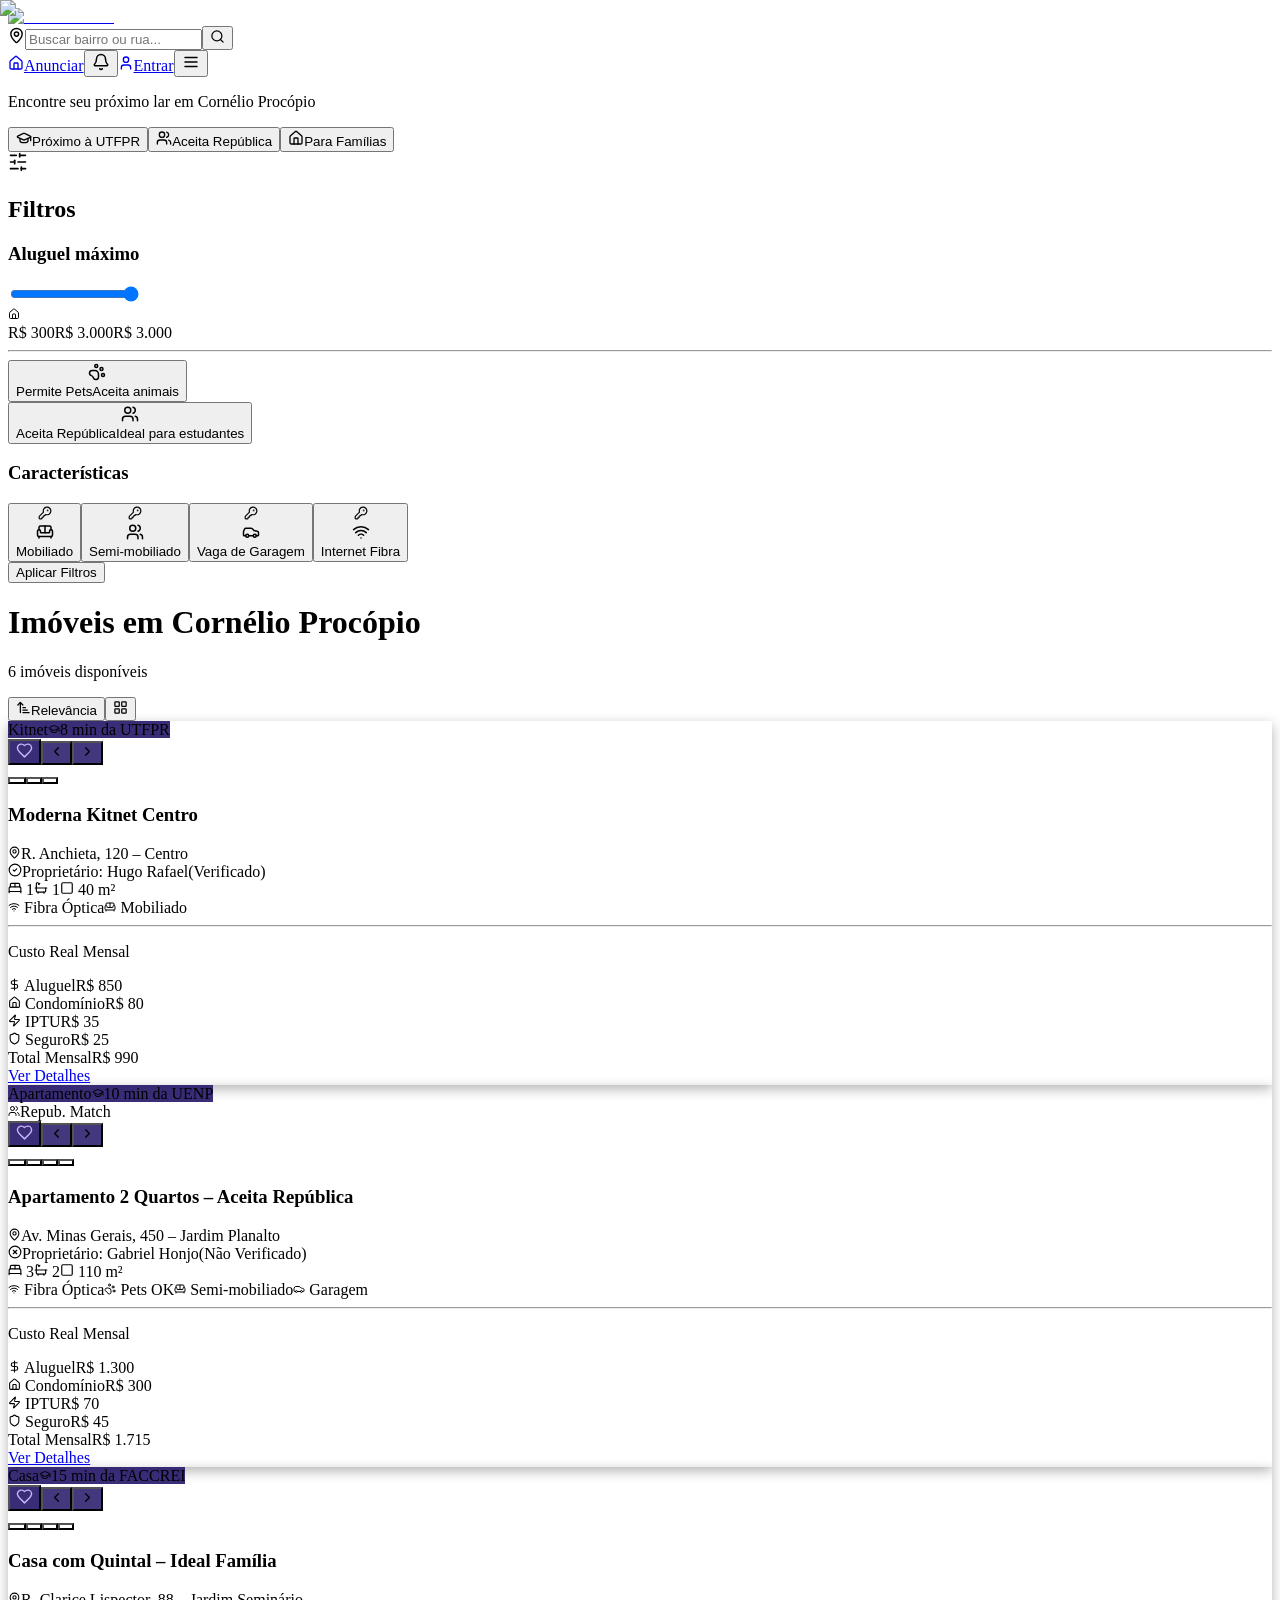
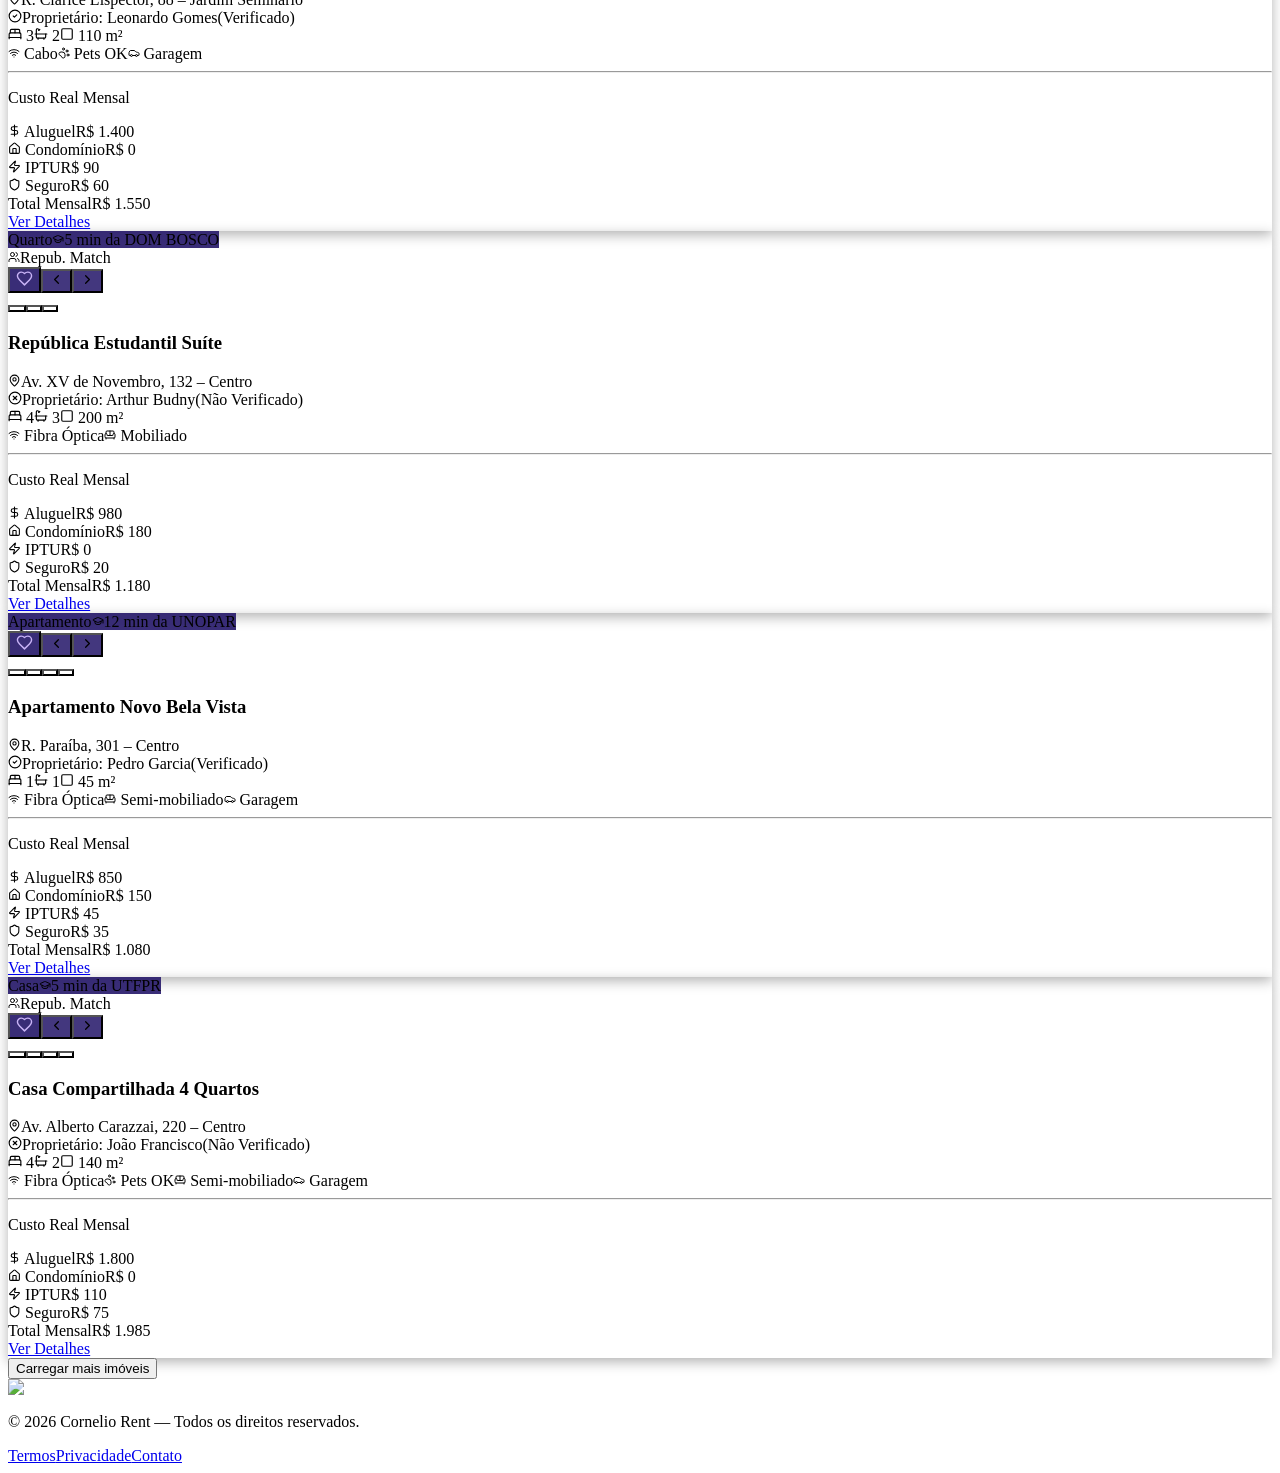
==== commit ea26ec27: "Add files via upload" ====
--- a/index.html
+++ b/index.html
@@ -1,4 +1,4 @@
-<!DOCTYPE html><html lang="pt-BR" class="__variable_fd41a4 antialiased"><head><meta charSet="utf-8"/><meta name="viewport" content="width=device-width, initial-scale=1"/><link rel="preload" as="image" href="/Logo_clara.png"/><link rel="preload" as="image" href="/images/studio-apt.jpg"/><link rel="preload" as="image" href="/images/livingroom1.jpg"/><link rel="preload" as="image" href="/images/house-facade.jpg"/><link rel="preload" as="image" href="/images/imovel2.jpg"/><link rel="preload" as="image" href="/images/imovel4.jpg"/><link rel="stylesheet" href="/cornelio-rent/_next/static/css/d60988a34741d67d.css" data-precedence="next"/><link rel="preload" as="script" fetchPriority="low" href="/cornelio-rent/_next/static/chunks/webpack-cce721e1dd612bef.js"/><script src="/cornelio-rent/_next/static/chunks/4bd1b696-dcb843e68f2f206e.js" async=""></script><script src="/cornelio-rent/_next/static/chunks/684-172d3f2e3f6c7869.js" async=""></script><script src="/cornelio-rent/_next/static/chunks/main-app-8a07467d8ee50bef.js" async=""></script><script src="/cornelio-rent/_next/static/chunks/app/layout-a7cd37f5fb81bbdc.js" async=""></script><script src="/cornelio-rent/_next/static/chunks/62-d74c0102c13eef57.js" async=""></script><script src="/cornelio-rent/_next/static/chunks/296-3b2e6b689dd41ed6.js" async=""></script><script src="/cornelio-rent/_next/static/chunks/715-0e94debab3d2fd8f.js" async=""></script><script src="/cornelio-rent/_next/static/chunks/757-2e60ea1083eb60cf.js" async=""></script><script src="/cornelio-rent/_next/static/chunks/app/page-e01157c740f4e556.js" async=""></script><title>Cornelio Rent — Aluguel em Cornélio Procópio</title><meta name="description" content="Encontre imóveis para alugar em Cornélio Procópio, perto da UTFPR e UENP."/><link rel="icon" href="Logo_Cornelio.png"/><link rel="apple-touch-icon" href="Logo_Cornelio.png"/><script src="/cornelio-rent/_next/static/chunks/polyfills-42372ed130431b0a.js" noModule=""></script></head><body><div class="min-h-screen bg-background"><header class="sticky top-0 z-50 border-b border-border bg-background"><div class="max-w-7xl mx-auto px-4 py-4 flex items-center gap-6"><a class="flex items-center shrink-0 group" href="/cornelio-rent"><div class="h-10 w-auto overflow-hidden transition-transform group-hover:scale-105 flex items-center"><img alt="Cornelio Rent" width="206" height="100" decoding="async" data-nimg="1" class="object-contain h-10 w-auto" style="color:transparent" src="/Logo_clara.png"/></div></a><div class="flex-1 max-w-xl mx-auto"><div class="flex items-center gap-3 rounded-full px-5 py-2 border border-border bg-card focus-within:ring-2 ring-[#7546E8]/50 transition-all"><svg xmlns="http://www.w3.org/2000/svg" width="17" height="17" viewBox="0 0 24 24" fill="none" stroke="currentColor" stroke-width="2" stroke-linecap="round" stroke-linejoin="round" class="lucide lucide-map-pin text-foreground/60"><path d="M20 10c0 4.993-5.539 10.193-7.399 11.799a1 1 0 0 1-1.202 0C9.539 20.193 4 14.993 4 10a8 8 0 0 1 16 0"></path><circle cx="12" cy="10" r="3"></circle></svg><input type="text" placeholder="Buscar bairro ou rua..." class="flex-1 bg-transparent outline-none text-sm text-foreground placeholder:text-foreground/40"/><button class="rounded-full p-2 bg-foreground text-background transition-all hover:scale-110"><svg xmlns="http://www.w3.org/2000/svg" width="15" height="15" viewBox="0 0 24 24" fill="none" stroke="currentColor" stroke-width="2" stroke-linecap="round" stroke-linejoin="round" class="lucide lucide-search"><circle cx="11" cy="11" r="8"></circle><path d="m21 21-4.3-4.3"></path></svg></button></div></div><div class="flex items-center gap-3 shrink-0"><a class="hidden md:flex items-center gap-2 rounded-full px-5 py-2.5 text-sm font-bold bg-[#7546E8] text-white hover:scale-105 transition-all" href="/cornelio-rent/anunciar"><svg xmlns="http://www.w3.org/2000/svg" width="16" height="16" viewBox="0 0 24 24" fill="none" stroke="currentColor" stroke-width="2" stroke-linecap="round" stroke-linejoin="round" class="lucide lucide-house"><path d="M15 21v-8a1 1 0 0 0-1-1h-4a1 1 0 0 0-1 1v8"></path><path d="M3 10a2 2 0 0 1 .709-1.528l7-5.999a2 2 0 0 1 2.582 0l7 5.999A2 2 0 0 1 21 10v9a2 2 0 0 1-2 2H5a2 2 0 0 1-2-2z"></path></svg>Anunciar</a><button class="w-10 h-10 rounded-full border border-border flex items-center justify-center text-foreground hover:bg-foreground/5 transition-all" aria-label="Notificações"><svg xmlns="http://www.w3.org/2000/svg" width="18" height="18" viewBox="0 0 24 24" fill="none" stroke="currentColor" stroke-width="2" stroke-linecap="round" stroke-linejoin="round" class="lucide lucide-bell"><path d="M10.268 21a2 2 0 0 0 3.464 0"></path><path d="M3.262 15.326A1 1 0 0 0 4 17h16a1 1 0 0 0 .74-1.673C19.41 13.956 18 12.499 18 8A6 6 0 0 0 6 8c0 4.499-1.411 5.956-2.738 7.326"></path></svg></button><a class="hidden sm:flex items-center gap-2 rounded-full px-5 py-2.5 text-sm font-bold border border-border text-foreground hover:bg-foreground/5 transition-all" href="/cornelio-rent/login"><svg xmlns="http://www.w3.org/2000/svg" width="16" height="16" viewBox="0 0 24 24" fill="none" stroke="currentColor" stroke-width="2" stroke-linecap="round" stroke-linejoin="round" class="lucide lucide-user"><path d="M19 21v-2a4 4 0 0 0-4-4H9a4 4 0 0 0-4 4v2"></path><circle cx="12" cy="7" r="4"></circle></svg>Entrar</a><button class="md:hidden w-10 h-10 rounded-full border border-border flex items-center justify-center text-foreground" aria-label="Abrir menu"><svg xmlns="http://www.w3.org/2000/svg" width="18" height="18" viewBox="0 0 24 24" fill="none" stroke="currentColor" stroke-width="2" stroke-linecap="round" stroke-linejoin="round" class="lucide lucide-menu"><line x1="4" x2="20" y1="12" y2="12"></line><line x1="4" x2="20" y1="6" y2="6"></line><line x1="4" x2="20" y1="18" y2="18"></line></svg></button></div></div></header><section class="border-b border-border bg-card"><div class="max-w-7xl mx-auto px-6 py-8"><p class="text-base font-semibold mb-6 text-foreground">Encontre seu próximo lar em<!-- --> <span class="text-foreground/75">Cornélio Procópio</span></p><div class="flex flex-wrap gap-4"><button class="flex items-center gap-2 text-sm px-5 py-2.5 rounded-full border transition-all hover:shadow-md hover:scale-105 border-[#7546E8] bg-[#7546E8]/15 text-foreground"><svg xmlns="http://www.w3.org/2000/svg" width="16" height="16" viewBox="0 0 24 24" fill="none" stroke="currentColor" stroke-width="2" stroke-linecap="round" stroke-linejoin="round" class="lucide lucide-graduation-cap"><path d="M21.42 10.922a1 1 0 0 0-.019-1.838L12.83 5.18a2 2 0 0 0-1.66 0L2.6 9.08a1 1 0 0 0 0 1.832l8.57 3.908a2 2 0 0 0 1.66 0z"></path><path d="M22 10v6"></path><path d="M6 12.5V16a6 3 0 0 0 12 0v-3.5"></path></svg>Próximo à UTFPR</button><button class="flex items-center gap-2 text-sm px-5 py-2.5 rounded-full border transition-all hover:shadow-md hover:scale-105 border-foreground/25 text-foreground"><svg xmlns="http://www.w3.org/2000/svg" width="16" height="16" viewBox="0 0 24 24" fill="none" stroke="currentColor" stroke-width="2" stroke-linecap="round" stroke-linejoin="round" class="lucide lucide-users"><path d="M16 21v-2a4 4 0 0 0-4-4H6a4 4 0 0 0-4 4v2"></path><circle cx="9" cy="7" r="4"></circle><path d="M22 21v-2a4 4 0 0 0-3-3.87"></path><path d="M16 3.13a4 4 0 0 1 0 7.75"></path></svg>Aceita República</button><button class="flex items-center gap-2 text-sm px-5 py-2.5 rounded-full border transition-all hover:shadow-md hover:scale-105 border-foreground/25 text-foreground"><svg xmlns="http://www.w3.org/2000/svg" width="16" height="16" viewBox="0 0 24 24" fill="none" stroke="currentColor" stroke-width="2" stroke-linecap="round" stroke-linejoin="round" class="lucide lucide-house"><path d="M15 21v-8a1 1 0 0 0-1-1h-4a1 1 0 0 0-1 1v8"></path><path d="M3 10a2 2 0 0 1 .709-1.528l7-5.999a2 2 0 0 1 2.582 0l7 5.999A2 2 0 0 1 21 10v9a2 2 0 0 1-2 2H5a2 2 0 0 1-2-2z"></path></svg>Para Famílias</button></div></div></section><div class="max-w-7xl mx-auto px-6 py-10"><div class="flex flex-col lg:flex-row gap-10"><aside class="w-full lg:w-72 shrink-0 rounded-2xl p-8 border border-white/10 bg-card lg:sticky lg:top-28 lg:self-start shadow-xl"><div class="flex items-center gap-3 mb-8"><svg xmlns="http://www.w3.org/2000/svg" width="20" height="20" viewBox="0 0 24 24" fill="none" stroke="currentColor" stroke-width="2" stroke-linecap="round" stroke-linejoin="round" class="lucide lucide-sliders-horizontal text-[#C8B3F6]"><line x1="21" x2="14" y1="4" y2="4"></line><line x1="10" x2="3" y1="4" y2="4"></line><line x1="21" x2="12" y1="12" y2="12"></line><line x1="8" x2="3" y1="12" y2="12"></line><line x1="21" x2="16" y1="20" y2="20"></line><line x1="12" x2="3" y1="20" y2="20"></line><line x1="14" x2="14" y1="2" y2="6"></line><line x1="8" x2="8" y1="10" y2="14"></line><line x1="16" x2="16" y1="18" y2="22"></line></svg><h2 class="font-bold text-lg text-white">Filtros</h2></div><section class="mb-10"><h3 class="text-[10px] font-black uppercase tracking-[0.2em] mb-5 text-white/80">Aluguel máximo</h3><div class="space-y-4"><div class="relative"><input type="range" min="300" max="3000" step="50" class="w-full h-1.5 rounded-full cursor-pointer appearance-none bg-white/10 accent-[#7546E8]" style="background:linear-gradient(to right, #7546E8 100%, rgba(255,255,255,0.1) 100%)" value="3000"/><div class="absolute top-6 flex flex-col items-center transition-all duration-300 pointer-events-none" style="left:calc(100% - 12px)"><div class="p-1.5 rounded-full bg-[#7546E8] text-white shadow-[0_0_12px_rgba(117,70,232,0.4)]"><svg xmlns="http://www.w3.org/2000/svg" width="12" height="12" viewBox="0 0 24 24" fill="none" stroke="currentColor" stroke-width="2" stroke-linecap="round" stroke-linejoin="round" class="lucide lucide-house"><path d="M15 21v-8a1 1 0 0 0-1-1h-4a1 1 0 0 0-1 1v8"></path><path d="M3 10a2 2 0 0 1 .709-1.528l7-5.999a2 2 0 0 1 2.582 0l7 5.999A2 2 0 0 1 21 10v9a2 2 0 0 1-2 2H5a2 2 0 0 1-2-2z"></path></svg></div></div></div><div class="flex justify-between text-[11px] pt-2"><span class="text-white/60 font-medium">R$ 300</span><span class="font-bold px-3 py-1 rounded-full bg-[#7546E8]/20 text-white border border-[#7546E8]/50">R$ <!-- -->3.000</span><span class="text-white/60 font-medium">R$ 3.000</span></div></div></section><hr class="mb-10 border-white/10"/><section class="mb-6"><button aria-pressed="false" class="
+<!DOCTYPE html><html lang="pt-BR" class="__variable_fd41a4 antialiased"><head><meta charSet="utf-8"/><meta name="viewport" content="width=device-width, initial-scale=1"/><link rel="preload" as="image" href="/cornelio-rent/Logo_clara.png"/><link rel="preload" as="image" href="/cornelio-rent/images/studio-apt.jpg"/><link rel="preload" as="image" href="/cornelio-rent/images/livingroom1.jpg"/><link rel="preload" as="image" href="/cornelio-rent/images/house-facade.jpg"/><link rel="preload" as="image" href="/cornelio-rent/images/imovel2.jpg"/><link rel="preload" as="image" href="/cornelio-rent/images/imovel4.jpg"/><link rel="stylesheet" href="/cornelio-rent/_next/static/css/d60988a34741d67d.css" data-precedence="next"/><link rel="preload" as="script" fetchPriority="low" href="/cornelio-rent/_next/static/chunks/webpack-cce721e1dd612bef.js"/><script src="/cornelio-rent/_next/static/chunks/4bd1b696-dcb843e68f2f206e.js" async=""></script><script src="/cornelio-rent/_next/static/chunks/684-172d3f2e3f6c7869.js" async=""></script><script src="/cornelio-rent/_next/static/chunks/main-app-8a07467d8ee50bef.js" async=""></script><script src="/cornelio-rent/_next/static/chunks/app/layout-a7cd37f5fb81bbdc.js" async=""></script><script src="/cornelio-rent/_next/static/chunks/62-d74c0102c13eef57.js" async=""></script><script src="/cornelio-rent/_next/static/chunks/296-3b2e6b689dd41ed6.js" async=""></script><script src="/cornelio-rent/_next/static/chunks/715-0e94debab3d2fd8f.js" async=""></script><script src="/cornelio-rent/_next/static/chunks/757-2e60ea1083eb60cf.js" async=""></script><script src="/cornelio-rent/_next/static/chunks/app/page-e01157c740f4e556.js" async=""></script><title>Cornelio Rent — Aluguel em Cornélio Procópio</title><meta name="description" content="Encontre imóveis para alugar em Cornélio Procópio, perto da UTFPR e UENP."/><link rel="icon" href="/cornelio-rent/Logo_Cornelio.png"/><link rel="apple-touch-icon" href="/cornelio-rent/Logo_Cornelio.png"/><script src="/cornelio-rent/_next/static/chunks/polyfills-42372ed130431b0a.js" noModule=""></script></head><body><div class="min-h-screen bg-background"><header class="sticky top-0 z-50 border-b border-border bg-background"><div class="max-w-7xl mx-auto px-4 py-4 flex items-center gap-6"><a class="flex items-center shrink-0 group" href="/cornelio-rent"><div class="h-10 w-auto overflow-hidden transition-transform group-hover:scale-105 flex items-center"><img alt="Cornelio Rent" width="206" height="100" decoding="async" data-nimg="1" class="object-contain h-10 w-auto" style="color:transparent" src="/cornelio-rent/Logo_clara.png"/></div></a><div class="flex-1 max-w-xl mx-auto"><div class="flex items-center gap-3 rounded-full px-5 py-2 border border-border bg-card focus-within:ring-2 ring-[#7546E8]/50 transition-all"><svg xmlns="http://www.w3.org/2000/svg" width="17" height="17" viewBox="0 0 24 24" fill="none" stroke="currentColor" stroke-width="2" stroke-linecap="round" stroke-linejoin="round" class="lucide lucide-map-pin text-foreground/60"><path d="M20 10c0 4.993-5.539 10.193-7.399 11.799a1 1 0 0 1-1.202 0C9.539 20.193 4 14.993 4 10a8 8 0 0 1 16 0"></path><circle cx="12" cy="10" r="3"></circle></svg><input type="text" placeholder="Buscar bairro ou rua..." class="flex-1 bg-transparent outline-none text-sm text-foreground placeholder:text-foreground/40"/><button class="rounded-full p-2 bg-foreground text-background transition-all hover:scale-110"><svg xmlns="http://www.w3.org/2000/svg" width="15" height="15" viewBox="0 0 24 24" fill="none" stroke="currentColor" stroke-width="2" stroke-linecap="round" stroke-linejoin="round" class="lucide lucide-search"><circle cx="11" cy="11" r="8"></circle><path d="m21 21-4.3-4.3"></path></svg></button></div></div><div class="flex items-center gap-3 shrink-0"><a class="hidden md:flex items-center gap-2 rounded-full px-5 py-2.5 text-sm font-bold bg-[#7546E8] text-white hover:scale-105 transition-all" href="/cornelio-rent/anunciar"><svg xmlns="http://www.w3.org/2000/svg" width="16" height="16" viewBox="0 0 24 24" fill="none" stroke="currentColor" stroke-width="2" stroke-linecap="round" stroke-linejoin="round" class="lucide lucide-house"><path d="M15 21v-8a1 1 0 0 0-1-1h-4a1 1 0 0 0-1 1v8"></path><path d="M3 10a2 2 0 0 1 .709-1.528l7-5.999a2 2 0 0 1 2.582 0l7 5.999A2 2 0 0 1 21 10v9a2 2 0 0 1-2 2H5a2 2 0 0 1-2-2z"></path></svg>Anunciar</a><button class="w-10 h-10 rounded-full border border-border flex items-center justify-center text-foreground hover:bg-foreground/5 transition-all" aria-label="Notificações"><svg xmlns="http://www.w3.org/2000/svg" width="18" height="18" viewBox="0 0 24 24" fill="none" stroke="currentColor" stroke-width="2" stroke-linecap="round" stroke-linejoin="round" class="lucide lucide-bell"><path d="M10.268 21a2 2 0 0 0 3.464 0"></path><path d="M3.262 15.326A1 1 0 0 0 4 17h16a1 1 0 0 0 .74-1.673C19.41 13.956 18 12.499 18 8A6 6 0 0 0 6 8c0 4.499-1.411 5.956-2.738 7.326"></path></svg></button><a class="hidden sm:flex items-center gap-2 rounded-full px-5 py-2.5 text-sm font-bold border border-border text-foreground hover:bg-foreground/5 transition-all" href="/cornelio-rent/login"><svg xmlns="http://www.w3.org/2000/svg" width="16" height="16" viewBox="0 0 24 24" fill="none" stroke="currentColor" stroke-width="2" stroke-linecap="round" stroke-linejoin="round" class="lucide lucide-user"><path d="M19 21v-2a4 4 0 0 0-4-4H9a4 4 0 0 0-4 4v2"></path><circle cx="12" cy="7" r="4"></circle></svg>Entrar</a><button class="md:hidden w-10 h-10 rounded-full border border-border flex items-center justify-center text-foreground" aria-label="Abrir menu"><svg xmlns="http://www.w3.org/2000/svg" width="18" height="18" viewBox="0 0 24 24" fill="none" stroke="currentColor" stroke-width="2" stroke-linecap="round" stroke-linejoin="round" class="lucide lucide-menu"><line x1="4" x2="20" y1="12" y2="12"></line><line x1="4" x2="20" y1="6" y2="6"></line><line x1="4" x2="20" y1="18" y2="18"></line></svg></button></div></div></header><section class="border-b border-border bg-card"><div class="max-w-7xl mx-auto px-6 py-8"><p class="text-base font-semibold mb-6 text-foreground">Encontre seu próximo lar em<!-- --> <span class="text-foreground/75">Cornélio Procópio</span></p><div class="flex flex-wrap gap-4"><button class="flex items-center gap-2 text-sm px-5 py-2.5 rounded-full border transition-all hover:shadow-md hover:scale-105 border-[#7546E8] bg-[#7546E8]/15 text-foreground"><svg xmlns="http://www.w3.org/2000/svg" width="16" height="16" viewBox="0 0 24 24" fill="none" stroke="currentColor" stroke-width="2" stroke-linecap="round" stroke-linejoin="round" class="lucide lucide-graduation-cap"><path d="M21.42 10.922a1 1 0 0 0-.019-1.838L12.83 5.18a2 2 0 0 0-1.66 0L2.6 9.08a1 1 0 0 0 0 1.832l8.57 3.908a2 2 0 0 0 1.66 0z"></path><path d="M22 10v6"></path><path d="M6 12.5V16a6 3 0 0 0 12 0v-3.5"></path></svg>Próximo à UTFPR</button><button class="flex items-center gap-2 text-sm px-5 py-2.5 rounded-full border transition-all hover:shadow-md hover:scale-105 border-foreground/25 text-foreground"><svg xmlns="http://www.w3.org/2000/svg" width="16" height="16" viewBox="0 0 24 24" fill="none" stroke="currentColor" stroke-width="2" stroke-linecap="round" stroke-linejoin="round" class="lucide lucide-users"><path d="M16 21v-2a4 4 0 0 0-4-4H6a4 4 0 0 0-4 4v2"></path><circle cx="9" cy="7" r="4"></circle><path d="M22 21v-2a4 4 0 0 0-3-3.87"></path><path d="M16 3.13a4 4 0 0 1 0 7.75"></path></svg>Aceita República</button><button class="flex items-center gap-2 text-sm px-5 py-2.5 rounded-full border transition-all hover:shadow-md hover:scale-105 border-foreground/25 text-foreground"><svg xmlns="http://www.w3.org/2000/svg" width="16" height="16" viewBox="0 0 24 24" fill="none" stroke="currentColor" stroke-width="2" stroke-linecap="round" stroke-linejoin="round" class="lucide lucide-house"><path d="M15 21v-8a1 1 0 0 0-1-1h-4a1 1 0 0 0-1 1v8"></path><path d="M3 10a2 2 0 0 1 .709-1.528l7-5.999a2 2 0 0 1 2.582 0l7 5.999A2 2 0 0 1 21 10v9a2 2 0 0 1-2 2H5a2 2 0 0 1-2-2z"></path></svg>Para Famílias</button></div></div></section><div class="max-w-7xl mx-auto px-6 py-10"><div class="flex flex-col lg:flex-row gap-10"><aside class="w-full lg:w-72 shrink-0 rounded-2xl p-8 border border-white/10 bg-card lg:sticky lg:top-28 lg:self-start shadow-xl"><div class="flex items-center gap-3 mb-8"><svg xmlns="http://www.w3.org/2000/svg" width="20" height="20" viewBox="0 0 24 24" fill="none" stroke="currentColor" stroke-width="2" stroke-linecap="round" stroke-linejoin="round" class="lucide lucide-sliders-horizontal text-[#C8B3F6]"><line x1="21" x2="14" y1="4" y2="4"></line><line x1="10" x2="3" y1="4" y2="4"></line><line x1="21" x2="12" y1="12" y2="12"></line><line x1="8" x2="3" y1="12" y2="12"></line><line x1="21" x2="16" y1="20" y2="20"></line><line x1="12" x2="3" y1="20" y2="20"></line><line x1="14" x2="14" y1="2" y2="6"></line><line x1="8" x2="8" y1="10" y2="14"></line><line x1="16" x2="16" y1="18" y2="22"></line></svg><h2 class="font-bold text-lg text-white">Filtros</h2></div><section class="mb-10"><h3 class="text-[10px] font-black uppercase tracking-[0.2em] mb-5 text-white/80">Aluguel máximo</h3><div class="space-y-4"><div class="relative"><input type="range" min="300" max="3000" step="50" class="w-full h-1.5 rounded-full cursor-pointer appearance-none bg-white/10 accent-[#7546E8]" style="background:linear-gradient(to right, #7546E8 100%, rgba(255,255,255,0.1) 100%)" value="3000"/><div class="absolute top-6 flex flex-col items-center transition-all duration-300 pointer-events-none" style="left:calc(100% - 12px)"><div class="p-1.5 rounded-full bg-[#7546E8] text-white shadow-[0_0_12px_rgba(117,70,232,0.4)]"><svg xmlns="http://www.w3.org/2000/svg" width="12" height="12" viewBox="0 0 24 24" fill="none" stroke="currentColor" stroke-width="2" stroke-linecap="round" stroke-linejoin="round" class="lucide lucide-house"><path d="M15 21v-8a1 1 0 0 0-1-1h-4a1 1 0 0 0-1 1v8"></path><path d="M3 10a2 2 0 0 1 .709-1.528l7-5.999a2 2 0 0 1 2.582 0l7 5.999A2 2 0 0 1 21 10v9a2 2 0 0 1-2 2H5a2 2 0 0 1-2-2z"></path></svg></div></div></div><div class="flex justify-between text-[11px] pt-2"><span class="text-white/60 font-medium">R$ 300</span><span class="font-bold px-3 py-1 rounded-full bg-[#7546E8]/20 text-white border border-[#7546E8]/50">R$ <!-- -->3.000</span><span class="text-white/60 font-medium">R$ 3.000</span></div></div></section><hr class="mb-10 border-white/10"/><section class="mb-6"><button aria-pressed="false" class="
             w-full flex items-center justify-between p-4 rounded-xl border-2 transition-all hover:shadow-lg
             bg-transparent border-white/10 hover:border-white/30
           "><div class="flex items-center gap-3"><svg xmlns="http://www.w3.org/2000/svg" width="18" height="18" viewBox="0 0 24 24" fill="none" stroke="currentColor" stroke-width="2" stroke-linecap="round" stroke-linejoin="round" class="lucide lucide-paw-print text-white/60"><circle cx="11" cy="4" r="2"></circle><circle cx="18" cy="8" r="2"></circle><circle cx="20" cy="16" r="2"></circle><path d="M9 10a5 5 0 0 1 5 5v3.5a3.5 3.5 0 0 1-6.84 1.045Q6.52 17.48 4.46 16.84A3.5 3.5 0 0 1 5.5 10Z"></path></svg><div class="text-left"><span class="text-sm font-bold block text-white/80">Permite Pets</span><span class="text-[10px] mt-0.5 block text-white/60">Aceita animais</span></div></div><div class="w-11 h-6 rounded-full relative transition-all bg-white/20"><div class="absolute top-0.5 w-5 h-5 rounded-full transition-all duration-300 translate-x-0.5 bg-white/60"></div></div></button></section><section class="mb-10"><button aria-pressed="false" class="
@@ -16,4 +16,4 @@
               "><div class="relative flex items-center justify-center shrink-0 w-8 h-8 mr-4"><div class="w-7 h-7 rounded-full border-2 transition-all duration-500 flex items-center justify-center border-white/20 bg-transparent"><div class="absolute text-white transition-all duration-500 opacity-0 scale-0 -rotate-180"><svg xmlns="http://www.w3.org/2000/svg" width="14" height="14" viewBox="0 0 24 24" fill="none" stroke="currentColor" stroke-width="2" stroke-linecap="round" stroke-linejoin="round" class="lucide lucide-key-round"><path d="M2.586 17.414A2 2 0 0 0 2 18.828V21a1 1 0 0 0 1 1h3a1 1 0 0 0 1-1v-1a1 1 0 0 1 1-1h1a1 1 0 0 0 1-1v-1a1 1 0 0 1 1-1h.172a2 2 0 0 0 1.414-.586l.814-.814a6.5 6.5 0 1 0-4-4z"></path><circle cx="16.5" cy="7.5" r=".5" fill="currentColor"></circle></svg></div></div></div><div class="flex items-center"><div class="w-6 flex justify-center shrink-0 mr-3"><span class="transition-all duration-300 text-white/50 group-hover:text-white/80"><svg xmlns="http://www.w3.org/2000/svg" width="18" height="18" viewBox="0 0 24 24" fill="none" stroke="currentColor" stroke-width="2" stroke-linecap="round" stroke-linejoin="round" class="lucide lucide-car"><path d="M19 17h2c.6 0 1-.4 1-1v-3c0-.9-.7-1.7-1.5-1.9C18.7 10.6 16 10 16 10s-1.3-1.4-2.2-2.3c-.5-.4-1.1-.7-1.8-.7H5c-.6 0-1.1.4-1.4.9l-1.4 2.9A3.7 3.7 0 0 0 2 12v4c0 .6.4 1 1 1h2"></path><circle cx="7" cy="17" r="2"></circle><path d="M9 17h6"></path><circle cx="17" cy="17" r="2"></circle></svg></span></div><span class="text-sm whitespace-nowrap transition-colors duration-300 text-white/70 font-medium group-hover:text-white">Vaga de Garagem</span></div></button><button class="
                 group flex items-center p-3 rounded-xl transition-all duration-300 border
                 bg-transparent border-white/5 hover:border-white/20
-              "><div class="relative flex items-center justify-center shrink-0 w-8 h-8 mr-4"><div class="w-7 h-7 rounded-full border-2 transition-all duration-500 flex items-center justify-center border-white/20 bg-transparent"><div class="absolute text-white transition-all duration-500 opacity-0 scale-0 -rotate-180"><svg xmlns="http://www.w3.org/2000/svg" width="14" height="14" viewBox="0 0 24 24" fill="none" stroke="currentColor" stroke-width="2" stroke-linecap="round" stroke-linejoin="round" class="lucide lucide-key-round"><path d="M2.586 17.414A2 2 0 0 0 2 18.828V21a1 1 0 0 0 1 1h3a1 1 0 0 0 1-1v-1a1 1 0 0 1 1-1h1a1 1 0 0 0 1-1v-1a1 1 0 0 1 1-1h.172a2 2 0 0 0 1.414-.586l.814-.814a6.5 6.5 0 1 0-4-4z"></path><circle cx="16.5" cy="7.5" r=".5" fill="currentColor"></circle></svg></div></div></div><div class="flex items-center"><div class="w-6 flex justify-center shrink-0 mr-3"><span class="transition-all duration-300 text-white/50 group-hover:text-white/80"><svg xmlns="http://www.w3.org/2000/svg" width="18" height="18" viewBox="0 0 24 24" fill="none" stroke="currentColor" stroke-width="2" stroke-linecap="round" stroke-linejoin="round" class="lucide lucide-wifi"><path d="M12 20h.01"></path><path d="M2 8.82a15 15 0 0 1 20 0"></path><path d="M5 12.859a10 10 0 0 1 14 0"></path><path d="M8.5 16.429a5 5 0 0 1 7 0"></path></svg></span></div><span class="text-sm whitespace-nowrap transition-colors duration-300 text-white/70 font-medium group-hover:text-white">Internet Fibra</span></div></button></div></section><div class="flex items-center gap-3"><button class="flex-1 py-4 rounded-xl text-xs font-black uppercase tracking-[0.15em] bg-[#7546E8] text-white transition-all hover:scale-[1.02] hover:bg-white hover:text-[#0D0E20] hover:shadow-[0_0_30px_rgba(255,255,255,0.2)]">Aplicar Filtros</button></div></aside><main class="flex-1 min-w-0"><div class="flex items-center justify-between mb-7"><div><h1 class="text-xl font-bold text-balance text-[#C8B3F6]">Imóveis em Cornélio Procópio</h1><p class="text-sm mt-1.5 text-[#C8B3F6]/60">6<!-- --> <!-- -->imóveis disponíveis</p></div><div class="flex items-center gap-2.5"><button class="flex items-center gap-1.5 text-xs px-3.5 py-2 rounded-lg border border-[#C8B3F6]/10 text-[#C8B3F6]/80 transition-all hover:bg-[#7546E8]/10 hover:border-[#7546E8]/40 hover:text-[#C8B3F6]"><svg xmlns="http://www.w3.org/2000/svg" width="15" height="15" viewBox="0 0 24 24" fill="none" stroke="currentColor" stroke-width="2" stroke-linecap="round" stroke-linejoin="round" class="lucide lucide-arrow-up-narrow-wide text-[#7546E8]"><path d="m3 8 4-4 4 4"></path><path d="M7 4v16"></path><path d="M11 12h4"></path><path d="M11 16h7"></path><path d="M11 20h10"></path></svg>Relevância</button><button class="flex items-center justify-center p-2 rounded-lg border border-[#C8B3F6]/10 text-[#C8B3F6]/80 transition-all hover:bg-[#7546E8]/10 hover:border-[#7546E8]/40 hover:text-[#C8B3F6]" aria-label="Alterar visualização"><svg xmlns="http://www.w3.org/2000/svg" width="15" height="15" viewBox="0 0 24 24" fill="none" stroke="currentColor" stroke-width="2" stroke-linecap="round" stroke-linejoin="round" class="lucide lucide-layout-grid"><rect width="7" height="7" x="3" y="3" rx="1"></rect><rect width="7" height="7" x="14" y="3" rx="1"></rect><rect width="7" height="7" x="14" y="14" rx="1"></rect><rect width="7" height="7" x="3" y="14" rx="1"></rect></svg></button></div></div><div class="grid grid-cols-1 sm:grid-cols-2 xl:grid-cols-3 gap-6"><article class="rounded-2xl overflow-hidden border flex flex-col transition-all duration-300 hover:shadow-2xl hover:scale-105 hover:-translate-y-2" style="background-color:var(--card);border-color:rgba(200, 179, 246, 0.2);box-shadow:0 4px 12px rgba(0,0,0,0.3)"><div class="relative h-60 overflow-hidden group rounded-t-2xl photo-frame"><img alt="Foto 1 de Moderna Kitnet Centro" loading="eager" decoding="async" data-nimg="fill" class="object-cover transition-transform duration-500 group-hover:scale-110" style="position:absolute;height:100%;width:100%;left:0;top:0;right:0;bottom:0;color:transparent" src="/images/studio-apt.jpg"/><div class="absolute inset-x-0 bottom-0 h-20 bg-gradient-to-t from-black/40 to-transparent pointer-events-none"></div><div class="absolute top-4 left-4 right-12 flex flex-col gap-2"><div class="flex flex-wrap gap-2"><span class="flex items-center gap-1 text-xs font-bold px-3 py-1.5 rounded-full backdrop-blur-sm bg-opacity-95 text-white" style="background-color:rgba(47, 34, 112, 0.95)">Kitnet</span><span class="flex items-center gap-1 text-xs font-bold px-3 py-1.5 rounded-full backdrop-blur-sm bg-opacity-95 text-white" style="background-color:rgba(47, 34, 112, 0.95)"><svg xmlns="http://www.w3.org/2000/svg" width="12" height="12" viewBox="0 0 24 24" fill="none" stroke="currentColor" stroke-width="2" stroke-linecap="round" stroke-linejoin="round" class="lucide lucide-graduation-cap text-[#C8B3F6]"><path d="M21.42 10.922a1 1 0 0 0-.019-1.838L12.83 5.18a2 2 0 0 0-1.66 0L2.6 9.08a1 1 0 0 0 0 1.832l8.57 3.908a2 2 0 0 0 1.66 0z"></path><path d="M22 10v6"></path><path d="M6 12.5V16a6 3 0 0 0 12 0v-3.5"></path></svg>8 min da UTFPR</span></div></div><button class="absolute bottom-4 right-4 w-9 h-9 rounded-full flex items-center justify-center transition-all hover:scale-110 bg-opacity-95" style="background-color:rgba(47, 34, 112, 0.95)"><svg xmlns="http://www.w3.org/2000/svg" width="17" height="17" viewBox="0 0 24 24" fill="none" stroke="currentColor" stroke-width="2" stroke-linecap="round" stroke-linejoin="round" class="lucide lucide-heart transition-all" style="color:#C8B3F6"><path d="M19 14c1.49-1.46 3-3.21 3-5.5A5.5 5.5 0 0 0 16.5 3c-1.76 0-3 .5-4.5 2-1.5-1.5-2.74-2-4.5-2A5.5 5.5 0 0 0 2 8.5c0 2.3 1.5 4.05 3 5.5l7 7Z"></path></svg></button><button class="absolute left-3 bottom-6 w-8 h-8 rounded-full flex items-center justify-center opacity-0 group-hover:opacity-100 transition-all  hover:scale-110 bg-white/10 backdrop-blur-md" style="background-color:rgba(47, 34, 112, 0.9);margin-bottom:2.5px"><svg xmlns="http://www.w3.org/2000/svg" width="15" height="15" viewBox="0 0 24 24" fill="none" stroke="currentColor" stroke-width="2" stroke-linecap="round" stroke-linejoin="round" class="lucide lucide-chevron-left text-white"><path d="m15 18-6-6 6-6"></path></svg></button><button class="absolute right-11 bottom-6 w-8 h-8 rounded-full flex items-center justify-center opacity-0 group-hover:opacity-100 transition-all hover:scale-110 bg-white/10 backdrop-blur-md" style="background-color:rgba(47, 34, 112, 0.9);margin-right:100px;margin-bottom:2.5px"><svg xmlns="http://www.w3.org/2000/svg" width="15" height="15" viewBox="0 0 24 24" fill="none" stroke="currentColor" stroke-width="2" stroke-linecap="round" stroke-linejoin="round" class="lucide lucide-chevron-right text-white"><path d="m9 18 6-6-6-6"></path></svg></button><div class="absolute bottom-4 left-1/2 -translate-x-1/2 flex gap-1.5"><button class="rounded-full transition-all" style="width:18px;height:7px;background-color:#FFFFFF"></button><button class="rounded-full transition-all" style="width:7px;height:7px;background-color:rgba(255, 255, 255, 0.4)"></button><button class="rounded-full transition-all" style="width:7px;height:7px;background-color:rgba(255, 255, 255, 0.4)"></button></div></div><div class="p-6 flex flex-col flex-1 gap-4"><div><h3 class="font-bold text-lg leading-tight text-white">Moderna Kitnet Centro</h3><div class="flex items-center gap-1.5 mt-2"><svg xmlns="http://www.w3.org/2000/svg" width="13" height="13" viewBox="0 0 24 24" fill="none" stroke="currentColor" stroke-width="2" stroke-linecap="round" stroke-linejoin="round" class="lucide lucide-map-pin text-[#C8B3F6]"><path d="M20 10c0 4.993-5.539 10.193-7.399 11.799a1 1 0 0 1-1.202 0C9.539 20.193 4 14.993 4 10a8 8 0 0 1 16 0"></path><circle cx="12" cy="10" r="3"></circle></svg><span class="text-xs text-white/80">R. Anchieta, 120 – Centro</span></div></div><div class="flex items-start gap-2.5 mt-1"><svg xmlns="http://www.w3.org/2000/svg" width="14" height="14" viewBox="0 0 24 24" fill="none" stroke="currentColor" stroke-width="2" stroke-linecap="round" stroke-linejoin="round" class="lucide lucide-circle-check text-[#C8B3F6] shrink-0 mt-0.5"><circle cx="12" cy="12" r="10"></circle><path d="m9 12 2 2 4-4"></path></svg><span class="text-sm text-white"><span class="font-medium text-[#C8B3F6]">Proprietário:</span> <!-- -->Hugo Rafael<!-- -->(<!-- -->Verificado<!-- -->)</span></div><div class="flex items-center gap-4 text-xs pt-2 text-white/90"><span class="flex items-center gap-1.5"><svg xmlns="http://www.w3.org/2000/svg" width="14" height="14" viewBox="0 0 24 24" fill="none" stroke="currentColor" stroke-width="2" stroke-linecap="round" stroke-linejoin="round" class="lucide lucide-bed-double text-[#C8B3F6]"><path d="M2 20v-8a2 2 0 0 1 2-2h16a2 2 0 0 1 2 2v8"></path><path d="M4 10V6a2 2 0 0 1 2-2h12a2 2 0 0 1 2 2v4"></path><path d="M12 4v6"></path><path d="M2 18h20"></path></svg> <!-- -->1</span><span class="flex items-center gap-1.5"><svg xmlns="http://www.w3.org/2000/svg" width="14" height="14" viewBox="0 0 24 24" fill="none" stroke="currentColor" stroke-width="2" stroke-linecap="round" stroke-linejoin="round" class="lucide lucide-bath text-[#C8B3F6]"><path d="M10 4 8 6"></path><path d="M17 19v2"></path><path d="M2 12h20"></path><path d="M7 19v2"></path><path d="M9 5 7.621 3.621A2.121 2.121 0 0 0 4 5v12a2 2 0 0 0 2 2h12a2 2 0 0 0 2-2v-5"></path></svg> <!-- -->1</span><span class="flex items-center gap-1.5"><svg xmlns="http://www.w3.org/2000/svg" width="14" height="14" viewBox="0 0 24 24" fill="none" stroke="currentColor" stroke-width="2" stroke-linecap="round" stroke-linejoin="round" class="lucide lucide-square text-[#C8B3F6]"><rect width="18" height="18" x="3" y="3" rx="2"></rect></svg> <!-- -->40<!-- --> m²</span></div><div class="flex flex-wrap gap-2 pt-2"><span class="flex items-center gap-1.5 text-xs px-3 py-1.5 rounded-full border border-white/20 text-white"><svg xmlns="http://www.w3.org/2000/svg" width="12" height="12" viewBox="0 0 24 24" fill="none" stroke="currentColor" stroke-width="2" stroke-linecap="round" stroke-linejoin="round" class="lucide lucide-wifi text-[#C8B3F6]"><path d="M12 20h.01"></path><path d="M2 8.82a15 15 0 0 1 20 0"></path><path d="M5 12.859a10 10 0 0 1 14 0"></path><path d="M8.5 16.429a5 5 0 0 1 7 0"></path></svg> <!-- -->Fibra Óptica</span><span class="flex items-center gap-1.5 text-xs px-3 py-1.5 rounded-full border border-white/20 text-white"><svg xmlns="http://www.w3.org/2000/svg" width="12" height="12" viewBox="0 0 24 24" fill="none" stroke="currentColor" stroke-width="2" stroke-linecap="round" stroke-linejoin="round" class="lucide lucide-sofa text-[#C8B3F6]"><path d="M20 9V6a2 2 0 0 0-2-2H6a2 2 0 0 0-2 2v3"></path><path d="M2 16a2 2 0 0 0 2 2h16a2 2 0 0 0 2-2v-5a2 2 0 0 0-4 0v1.5a.5.5 0 0 1-.5.5h-11a.5.5 0 0 1-.5-.5V11a2 2 0 0 0-4 0z"></path><path d="M4 18v2"></path><path d="M20 18v2"></path><path d="M12 4v9"></path></svg> <!-- -->Mobiliado</span></div><hr class="my-2 border-white/10"/><div class="space-y-2.5"><p class="text-[11px] font-bold uppercase tracking-wider text-[#C8B3F6]">Custo Real Mensal</p><div class="space-y-2 text-xs text-white/90"><div class="flex items-center justify-between"><span class="flex items-center gap-2"><svg xmlns="http://www.w3.org/2000/svg" width="13" height="13" viewBox="0 0 24 24" fill="none" stroke="currentColor" stroke-width="2" stroke-linecap="round" stroke-linejoin="round" class="lucide lucide-dollar-sign text-[#C8B3F6]/70"><line x1="12" x2="12" y1="2" y2="22"></line><path d="M17 5H9.5a3.5 3.5 0 0 0 0 7h5a3.5 3.5 0 0 1 0 7H6"></path></svg> Aluguel</span><span class="font-semibold text-white">R$ <!-- -->850</span></div><div class="flex items-center justify-between"><span class="flex items-center gap-2"><svg xmlns="http://www.w3.org/2000/svg" width="13" height="13" viewBox="0 0 24 24" fill="none" stroke="currentColor" stroke-width="2" stroke-linecap="round" stroke-linejoin="round" class="lucide lucide-house text-[#C8B3F6]/70"><path d="M15 21v-8a1 1 0 0 0-1-1h-4a1 1 0 0 0-1 1v8"></path><path d="M3 10a2 2 0 0 1 .709-1.528l7-5.999a2 2 0 0 1 2.582 0l7 5.999A2 2 0 0 1 21 10v9a2 2 0 0 1-2 2H5a2 2 0 0 1-2-2z"></path></svg> Condomínio</span><span class="font-semibold text-white">R$ <!-- -->80</span></div><div class="flex items-center justify-between"><span class="flex items-center gap-2"><svg xmlns="http://www.w3.org/2000/svg" width="13" height="13" viewBox="0 0 24 24" fill="none" stroke="currentColor" stroke-width="2" stroke-linecap="round" stroke-linejoin="round" class="lucide lucide-zap text-[#C8B3F6]/70"><path d="M4 14a1 1 0 0 1-.78-1.63l9.9-10.2a.5.5 0 0 1 .86.46l-1.92 6.02A1 1 0 0 0 13 10h7a1 1 0 0 1 .78 1.63l-9.9 10.2a.5.5 0 0 1-.86-.46l1.92-6.02A1 1 0 0 0 11 14z"></path></svg> IPTU</span><span class="font-semibold text-white">R$ <!-- -->35</span></div><div class="flex items-center justify-between"><span class="flex items-center gap-2"><svg xmlns="http://www.w3.org/2000/svg" width="13" height="13" viewBox="0 0 24 24" fill="none" stroke="currentColor" stroke-width="2" stroke-linecap="round" stroke-linejoin="round" class="lucide lucide-shield text-[#C8B3F6]/70"><path d="M20 13c0 5-3.5 7.5-7.66 8.95a1 1 0 0 1-.67-.01C7.5 20.5 4 18 4 13V6a1 1 0 0 1 1-1c2 0 4.5-1.2 6.24-2.72a1.17 1.17 0 0 1 1.52 0C14.51 3.81 17 5 19 5a1 1 0 0 1 1 1z"></path></svg> Seguro</span><span class="font-semibold text-white">R$ <!-- -->25</span></div></div><div class="flex items-center justify-between mt-3 pt-3 border-t border-white/10"><span class="text-sm font-bold text-white">Total Mensal</span><span class="text-lg font-black text-[#C8B3F6]">R$ <!-- -->990</span></div></div><a class="w-full mt-auto py-3 rounded-xl text-sm font-bold transition-all duration-200 hover:shadow-lg hover:shadow-[#C8B3F6]/30 hover:scale-105 bg-[#7546E8] text-white text-center" href="/cornelio-rent/imoveis/1">Ver Detalhes</a></div></article><article class="rounded-2xl overflow-hidden border flex flex-col transition-all duration-300 hover:shadow-2xl hover:scale-105 hover:-translate-y-2" style="background-color:var(--card);border-color:rgba(200, 179, 246, 0.2);box-shadow:0 4px 12px rgba(0,0,0,0.3)"><div class="relative h-60 overflow-hidden group rounded-t-2xl photo-frame"><img alt="Foto 1 de Apartamento 2 Quartos – Aceita República" loading="eager" decoding="async" data-nimg="fill" class="object-cover transition-transform duration-500 group-hover:scale-110" style="position:absolute;height:100%;width:100%;left:0;top:0;right:0;bottom:0;color:transparent" src="/images/livingroom1.jpg"/><div class="absolute inset-x-0 bottom-0 h-20 bg-gradient-to-t from-black/40 to-transparent pointer-events-none"></div><div class="absolute top-4 left-4 right-12 flex flex-col gap-2"><div class="flex flex-wrap gap-2"><span class="flex items-center gap-1 text-xs font-bold px-3 py-1.5 rounded-full backdrop-blur-sm bg-opacity-95 text-white" style="background-color:rgba(47, 34, 112, 0.95)">Apartamento</span><span class="flex items-center gap-1 text-xs font-bold px-3 py-1.5 rounded-full backdrop-blur-sm bg-opacity-95 text-white" style="background-color:rgba(47, 34, 112, 0.95)"><svg xmlns="http://www.w3.org/2000/svg" width="12" height="12" viewBox="0 0 24 24" fill="none" stroke="currentColor" stroke-width="2" stroke-linecap="round" stroke-linejoin="round" class="lucide lucide-graduation-cap text-[#C8B3F6]"><path d="M21.42 10.922a1 1 0 0 0-.019-1.838L12.83 5.18a2 2 0 0 0-1.66 0L2.6 9.08a1 1 0 0 0 0 1.832l8.57 3.908a2 2 0 0 0 1.66 0z"></path><path d="M22 10v6"></path><path d="M6 12.5V16a6 3 0 0 0 12 0v-3.5"></path></svg>10 min da UENP</span></div><div><span class="inline-flex items-center gap-1 text-xs font-bold px-3 py-1.5 rounded-full shadow-sm bg-[#7546E8] text-white"><svg xmlns="http://www.w3.org/2000/svg" width="12" height="12" viewBox="0 0 24 24" fill="none" stroke="currentColor" stroke-width="2" stroke-linecap="round" stroke-linejoin="round" class="lucide lucide-users"><path d="M16 21v-2a4 4 0 0 0-4-4H6a4 4 0 0 0-4 4v2"></path><circle cx="9" cy="7" r="4"></circle><path d="M22 21v-2a4 4 0 0 0-3-3.87"></path><path d="M16 3.13a4 4 0 0 1 0 7.75"></path></svg>Repub. Match</span></div></div><button class="absolute bottom-4 right-4 w-9 h-9 rounded-full flex items-center justify-center transition-all hover:scale-110 bg-opacity-95" style="background-color:rgba(47, 34, 112, 0.95)"><svg xmlns="http://www.w3.org/2000/svg" width="17" height="17" viewBox="0 0 24 24" fill="none" stroke="currentColor" stroke-width="2" stroke-linecap="round" stroke-linejoin="round" class="lucide lucide-heart transition-all" style="color:#C8B3F6"><path d="M19 14c1.49-1.46 3-3.21 3-5.5A5.5 5.5 0 0 0 16.5 3c-1.76 0-3 .5-4.5 2-1.5-1.5-2.74-2-4.5-2A5.5 5.5 0 0 0 2 8.5c0 2.3 1.5 4.05 3 5.5l7 7Z"></path></svg></button><button class="absolute left-3 bottom-6 w-8 h-8 rounded-full flex items-center justify-center opacity-0 group-hover:opacity-100 transition-all  hover:scale-110 bg-white/10 backdrop-blur-md" style="background-color:rgba(47, 34, 112, 0.9);margin-bottom:2.5px"><svg xmlns="http://www.w3.org/2000/svg" width="15" height="15" viewBox="0 0 24 24" fill="none" stroke="currentColor" stroke-width="2" stroke-linecap="round" stroke-linejoin="round" class="lucide lucide-chevron-left text-white"><path d="m15 18-6-6 6-6"></path></svg></button><button class="absolute right-11 bottom-6 w-8 h-8 rounded-full flex items-center justify-center opacity-0 group-hover:opacity-100 transition-all hover:scale-110 bg-white/10 backdrop-blur-md" style="background-color:rgba(47, 34, 112, 0.9);margin-right:100px;margin-bottom:2.5px"><svg xmlns="http://www.w3.org/2000/svg" width="15" height="15" viewBox="0 0 24 24" fill="none" stroke="currentColor" stroke-width="2" stroke-linecap="round" stroke-linejoin="round" class="lucide lucide-chevron-right text-white"><path d="m9 18 6-6-6-6"></path></svg></button><div class="absolute bottom-4 left-1/2 -translate-x-1/2 flex gap-1.5"><button class="rounded-full transition-all" style="width:18px;height:7px;background-color:#FFFFFF"></button><button class="rounded-full transition-all" style="width:7px;height:7px;background-color:rgba(255, 255, 255, 0.4)"></button><button class="rounded-full transition-all" style="width:7px;height:7px;background-color:rgba(255, 255, 255, 0.4)"></button><button class="rounded-full transition-all" style="width:7px;height:7px;background-color:rgba(255, 255, 255, 0.4)"></button></div></div><div class="p-6 flex flex-col flex-1 gap-4"><div><h3 class="font-bold text-lg leading-tight text-white">Apartamento 2 Quartos – Aceita República</h3><div class="flex items-center gap-1.5 mt-2"><svg xmlns="http://www.w3.org/2000/svg" width="13" height="13" viewBox="0 0 24 24" fill="none" stroke="currentColor" stroke-width="2" stroke-linecap="round" stroke-linejoin="round" class="lucide lucide-map-pin text-[#C8B3F6]"><path d="M20 10c0 4.993-5.539 10.193-7.399 11.799a1 1 0 0 1-1.202 0C9.539 20.193 4 14.993 4 10a8 8 0 0 1 16 0"></path><circle cx="12" cy="10" r="3"></circle></svg><span class="text-xs text-white/80">Av. Minas Gerais, 450 – Jardim Planalto</span></div></div><div class="flex items-start gap-2.5 mt-1"><svg xmlns="http://www.w3.org/2000/svg" width="14" height="14" viewBox="0 0 24 24" fill="none" stroke="currentColor" stroke-width="2" stroke-linecap="round" stroke-linejoin="round" class="lucide lucide-circle-x text-white/50 shrink-0 mt-0.5"><circle cx="12" cy="12" r="10"></circle><path d="m15 9-6 6"></path><path d="m9 9 6 6"></path></svg><span class="text-sm text-white/70"><span class="font-medium text-[#C8B3F6]">Proprietário:</span> <!-- -->Gabriel Honjo<!-- -->(<!-- -->Não Verificado<!-- -->)</span></div><div class="flex items-center gap-4 text-xs pt-2 text-white/90"><span class="flex items-center gap-1.5"><svg xmlns="http://www.w3.org/2000/svg" width="14" height="14" viewBox="0 0 24 24" fill="none" stroke="currentColor" stroke-width="2" stroke-linecap="round" stroke-linejoin="round" class="lucide lucide-bed-double text-[#C8B3F6]"><path d="M2 20v-8a2 2 0 0 1 2-2h16a2 2 0 0 1 2 2v8"></path><path d="M4 10V6a2 2 0 0 1 2-2h12a2 2 0 0 1 2 2v4"></path><path d="M12 4v6"></path><path d="M2 18h20"></path></svg> <!-- -->3</span><span class="flex items-center gap-1.5"><svg xmlns="http://www.w3.org/2000/svg" width="14" height="14" viewBox="0 0 24 24" fill="none" stroke="currentColor" stroke-width="2" stroke-linecap="round" stroke-linejoin="round" class="lucide lucide-bath text-[#C8B3F6]"><path d="M10 4 8 6"></path><path d="M17 19v2"></path><path d="M2 12h20"></path><path d="M7 19v2"></path><path d="M9 5 7.621 3.621A2.121 2.121 0 0 0 4 5v12a2 2 0 0 0 2 2h12a2 2 0 0 0 2-2v-5"></path></svg> <!-- -->2</span><span class="flex items-center gap-1.5"><svg xmlns="http://www.w3.org/2000/svg" width="14" height="14" viewBox="0 0 24 24" fill="none" stroke="currentColor" stroke-width="2" stroke-linecap="round" stroke-linejoin="round" class="lucide lucide-square text-[#C8B3F6]"><rect width="18" height="18" x="3" y="3" rx="2"></rect></svg> <!-- -->110<!-- --> m²</span></div><div class="flex flex-wrap gap-2 pt-2"><span class="flex items-center gap-1.5 text-xs px-3 py-1.5 rounded-full border border-white/20 text-white"><svg xmlns="http://www.w3.org/2000/svg" width="12" height="12" viewBox="0 0 24 24" fill="none" stroke="currentColor" stroke-width="2" stroke-linecap="round" stroke-linejoin="round" class="lucide lucide-wifi text-[#C8B3F6]"><path d="M12 20h.01"></path><path d="M2 8.82a15 15 0 0 1 20 0"></path><path d="M5 12.859a10 10 0 0 1 14 0"></path><path d="M8.5 16.429a5 5 0 0 1 7 0"></path></svg> <!-- -->Fibra Óptica</span><span class="flex items-center gap-1.5 text-xs px-3 py-1.5 rounded-full border border-white/20 text-white"><svg xmlns="http://www.w3.org/2000/svg" width="12" height="12" viewBox="0 0 24 24" fill="none" stroke="currentColor" stroke-width="2" stroke-linecap="round" stroke-linejoin="round" class="lucide lucide-paw-print text-[#C8B3F6]"><circle cx="11" cy="4" r="2"></circle><circle cx="18" cy="8" r="2"></circle><circle cx="20" cy="16" r="2"></circle><path d="M9 10a5 5 0 0 1 5 5v3.5a3.5 3.5 0 0 1-6.84 1.045Q6.52 17.48 4.46 16.84A3.5 3.5 0 0 1 5.5 10Z"></path></svg> Pets OK</span><span class="flex items-center gap-1.5 text-xs px-3 py-1.5 rounded-full border border-white/20 text-white"><svg xmlns="http://www.w3.org/2000/svg" width="12" height="12" viewBox="0 0 24 24" fill="none" stroke="currentColor" stroke-width="2" stroke-linecap="round" stroke-linejoin="round" class="lucide lucide-sofa text-[#C8B3F6]"><path d="M20 9V6a2 2 0 0 0-2-2H6a2 2 0 0 0-2 2v3"></path><path d="M2 16a2 2 0 0 0 2 2h16a2 2 0 0 0 2-2v-5a2 2 0 0 0-4 0v1.5a.5.5 0 0 1-.5.5h-11a.5.5 0 0 1-.5-.5V11a2 2 0 0 0-4 0z"></path><path d="M4 18v2"></path><path d="M20 18v2"></path><path d="M12 4v9"></path></svg> <!-- -->Semi-mobiliado</span><span class="flex items-center gap-1.5 text-xs px-3 py-1.5 rounded-full border border-white/20 text-white"><svg xmlns="http://www.w3.org/2000/svg" width="12" height="12" viewBox="0 0 24 24" fill="none" stroke="currentColor" stroke-width="2" stroke-linecap="round" stroke-linejoin="round" class="lucide lucide-car text-[#C8B3F6]"><path d="M19 17h2c.6 0 1-.4 1-1v-3c0-.9-.7-1.7-1.5-1.9C18.7 10.6 16 10 16 10s-1.3-1.4-2.2-2.3c-.5-.4-1.1-.7-1.8-.7H5c-.6 0-1.1.4-1.4.9l-1.4 2.9A3.7 3.7 0 0 0 2 12v4c0 .6.4 1 1 1h2"></path><circle cx="7" cy="17" r="2"></circle><path d="M9 17h6"></path><circle cx="17" cy="17" r="2"></circle></svg> Garagem</span></div><hr class="my-2 border-white/10"/><div class="space-y-2.5"><p class="text-[11px] font-bold uppercase tracking-wider text-[#C8B3F6]">Custo Real Mensal</p><div class="space-y-2 text-xs text-white/90"><div class="flex items-center justify-between"><span class="flex items-center gap-2"><svg xmlns="http://www.w3.org/2000/svg" width="13" height="13" viewBox="0 0 24 24" fill="none" stroke="currentColor" stroke-width="2" stroke-linecap="round" stroke-linejoin="round" class="lucide lucide-dollar-sign text-[#C8B3F6]/70"><line x1="12" x2="12" y1="2" y2="22"></line><path d="M17 5H9.5a3.5 3.5 0 0 0 0 7h5a3.5 3.5 0 0 1 0 7H6"></path></svg> Aluguel</span><span class="font-semibold text-white">R$ <!-- -->1.300</span></div><div class="flex items-center justify-between"><span class="flex items-center gap-2"><svg xmlns="http://www.w3.org/2000/svg" width="13" height="13" viewBox="0 0 24 24" fill="none" stroke="currentColor" stroke-width="2" stroke-linecap="round" stroke-linejoin="round" class="lucide lucide-house text-[#C8B3F6]/70"><path d="M15 21v-8a1 1 0 0 0-1-1h-4a1 1 0 0 0-1 1v8"></path><path d="M3 10a2 2 0 0 1 .709-1.528l7-5.999a2 2 0 0 1 2.582 0l7 5.999A2 2 0 0 1 21 10v9a2 2 0 0 1-2 2H5a2 2 0 0 1-2-2z"></path></svg> Condomínio</span><span class="font-semibold text-white">R$ <!-- -->300</span></div><div class="flex items-center justify-between"><span class="flex items-center gap-2"><svg xmlns="http://www.w3.org/2000/svg" width="13" height="13" viewBox="0 0 24 24" fill="none" stroke="currentColor" stroke-width="2" stroke-linecap="round" stroke-linejoin="round" class="lucide lucide-zap text-[#C8B3F6]/70"><path d="M4 14a1 1 0 0 1-.78-1.63l9.9-10.2a.5.5 0 0 1 .86.46l-1.92 6.02A1 1 0 0 0 13 10h7a1 1 0 0 1 .78 1.63l-9.9 10.2a.5.5 0 0 1-.86-.46l1.92-6.02A1 1 0 0 0 11 14z"></path></svg> IPTU</span><span class="font-semibold text-white">R$ <!-- -->70</span></div><div class="flex items-center justify-between"><span class="flex items-center gap-2"><svg xmlns="http://www.w3.org/2000/svg" width="13" height="13" viewBox="0 0 24 24" fill="none" stroke="currentColor" stroke-width="2" stroke-linecap="round" stroke-linejoin="round" class="lucide lucide-shield text-[#C8B3F6]/70"><path d="M20 13c0 5-3.5 7.5-7.66 8.95a1 1 0 0 1-.67-.01C7.5 20.5 4 18 4 13V6a1 1 0 0 1 1-1c2 0 4.5-1.2 6.24-2.72a1.17 1.17 0 0 1 1.52 0C14.51 3.81 17 5 19 5a1 1 0 0 1 1 1z"></path></svg> Seguro</span><span class="font-semibold text-white">R$ <!-- -->45</span></div></div><div class="flex items-center justify-between mt-3 pt-3 border-t border-white/10"><span class="text-sm font-bold text-white">Total Mensal</span><span class="text-lg font-black text-[#C8B3F6]">R$ <!-- -->1.715</span></div></div><a class="w-full mt-auto py-3 rounded-xl text-sm font-bold transition-all duration-200 hover:shadow-lg hover:shadow-[#C8B3F6]/30 hover:scale-105 bg-[#7546E8] text-white text-center" href="/cornelio-rent/imoveis/2">Ver Detalhes</a></div></article><article class="rounded-2xl overflow-hidden border flex flex-col transition-all duration-300 hover:shadow-2xl hover:scale-105 hover:-translate-y-2" style="background-color:var(--card);border-color:rgba(200, 179, 246, 0.2);box-shadow:0 4px 12px rgba(0,0,0,0.3)"><div class="relative h-60 overflow-hidden group rounded-t-2xl photo-frame"><img alt="Foto 1 de Casa com Quintal – Ideal Família" loading="eager" decoding="async" data-nimg="fill" class="object-cover transition-transform duration-500 group-hover:scale-110" style="position:absolute;height:100%;width:100%;left:0;top:0;right:0;bottom:0;color:transparent" src="/images/house-facade.jpg"/><div class="absolute inset-x-0 bottom-0 h-20 bg-gradient-to-t from-black/40 to-transparent pointer-events-none"></div><div class="absolute top-4 left-4 right-12 flex flex-col gap-2"><div class="flex flex-wrap gap-2"><span class="flex items-center gap-1 text-xs font-bold px-3 py-1.5 rounded-full backdrop-blur-sm bg-opacity-95 text-white" style="background-color:rgba(47, 34, 112, 0.95)">Casa</span><span class="flex items-center gap-1 text-xs font-bold px-3 py-1.5 rounded-full backdrop-blur-sm bg-opacity-95 text-white" style="background-color:rgba(47, 34, 112, 0.95)"><svg xmlns="http://www.w3.org/2000/svg" width="12" height="12" viewBox="0 0 24 24" fill="none" stroke="currentColor" stroke-width="2" stroke-linecap="round" stroke-linejoin="round" class="lucide lucide-graduation-cap text-[#C8B3F6]"><path d="M21.42 10.922a1 1 0 0 0-.019-1.838L12.83 5.18a2 2 0 0 0-1.66 0L2.6 9.08a1 1 0 0 0 0 1.832l8.57 3.908a2 2 0 0 0 1.66 0z"></path><path d="M22 10v6"></path><path d="M6 12.5V16a6 3 0 0 0 12 0v-3.5"></path></svg>15 min da FACCREI</span></div></div><button class="absolute bottom-4 right-4 w-9 h-9 rounded-full flex items-center justify-center transition-all hover:scale-110 bg-opacity-95" style="background-color:rgba(47, 34, 112, 0.95)"><svg xmlns="http://www.w3.org/2000/svg" width="17" height="17" viewBox="0 0 24 24" fill="none" stroke="currentColor" stroke-width="2" stroke-linecap="round" stroke-linejoin="round" class="lucide lucide-heart transition-all" style="color:#C8B3F6"><path d="M19 14c1.49-1.46 3-3.21 3-5.5A5.5 5.5 0 0 0 16.5 3c-1.76 0-3 .5-4.5 2-1.5-1.5-2.74-2-4.5-2A5.5 5.5 0 0 0 2 8.5c0 2.3 1.5 4.05 3 5.5l7 7Z"></path></svg></button><button class="absolute left-3 bottom-6 w-8 h-8 rounded-full flex items-center justify-center opacity-0 group-hover:opacity-100 transition-all  hover:scale-110 bg-white/10 backdrop-blur-md" style="background-color:rgba(47, 34, 112, 0.9);margin-bottom:2.5px"><svg xmlns="http://www.w3.org/2000/svg" width="15" height="15" viewBox="0 0 24 24" fill="none" stroke="currentColor" stroke-width="2" stroke-linecap="round" stroke-linejoin="round" class="lucide lucide-chevron-left text-white"><path d="m15 18-6-6 6-6"></path></svg></button><button class="absolute right-11 bottom-6 w-8 h-8 rounded-full flex items-center justify-center opacity-0 group-hover:opacity-100 transition-all hover:scale-110 bg-white/10 backdrop-blur-md" style="background-color:rgba(47, 34, 112, 0.9);margin-right:100px;margin-bottom:2.5px"><svg xmlns="http://www.w3.org/2000/svg" width="15" height="15" viewBox="0 0 24 24" fill="none" stroke="currentColor" stroke-width="2" stroke-linecap="round" stroke-linejoin="round" class="lucide lucide-chevron-right text-white"><path d="m9 18 6-6-6-6"></path></svg></button><div class="absolute bottom-4 left-1/2 -translate-x-1/2 flex gap-1.5"><button class="rounded-full transition-all" style="width:18px;height:7px;background-color:#FFFFFF"></button><button class="rounded-full transition-all" style="width:7px;height:7px;background-color:rgba(255, 255, 255, 0.4)"></button><button class="rounded-full transition-all" style="width:7px;height:7px;background-color:rgba(255, 255, 255, 0.4)"></button><button class="rounded-full transition-all" style="width:7px;height:7px;background-color:rgba(255, 255, 255, 0.4)"></button></div></div><div class="p-6 flex flex-col flex-1 gap-4"><div><h3 class="font-bold text-lg leading-tight text-white">Casa com Quintal – Ideal Família</h3><div class="flex items-center gap-1.5 mt-2"><svg xmlns="http://www.w3.org/2000/svg" width="13" height="13" viewBox="0 0 24 24" fill="none" stroke="currentColor" stroke-width="2" stroke-linecap="round" stroke-linejoin="round" class="lucide lucide-map-pin text-[#C8B3F6]"><path d="M20 10c0 4.993-5.539 10.193-7.399 11.799a1 1 0 0 1-1.202 0C9.539 20.193 4 14.993 4 10a8 8 0 0 1 16 0"></path><circle cx="12" cy="10" r="3"></circle></svg><span class="text-xs text-white/80">R. Clarice Lispector, 88 – Jardim Seminário</span></div></div><div class="flex items-start gap-2.5 mt-1"><svg xmlns="http://www.w3.org/2000/svg" width="14" height="14" viewBox="0 0 24 24" fill="none" stroke="currentColor" stroke-width="2" stroke-linecap="round" stroke-linejoin="round" class="lucide lucide-circle-check text-[#C8B3F6] shrink-0 mt-0.5"><circle cx="12" cy="12" r="10"></circle><path d="m9 12 2 2 4-4"></path></svg><span class="text-sm text-white"><span class="font-medium text-[#C8B3F6]">Proprietário:</span> <!-- -->Leonardo Gomes<!-- -->(<!-- -->Verificado<!-- -->)</span></div><div class="flex items-center gap-4 text-xs pt-2 text-white/90"><span class="flex items-center gap-1.5"><svg xmlns="http://www.w3.org/2000/svg" width="14" height="14" viewBox="0 0 24 24" fill="none" stroke="currentColor" stroke-width="2" stroke-linecap="round" stroke-linejoin="round" class="lucide lucide-bed-double text-[#C8B3F6]"><path d="M2 20v-8a2 2 0 0 1 2-2h16a2 2 0 0 1 2 2v8"></path><path d="M4 10V6a2 2 0 0 1 2-2h12a2 2 0 0 1 2 2v4"></path><path d="M12 4v6"></path><path d="M2 18h20"></path></svg> <!-- -->3</span><span class="flex items-center gap-1.5"><svg xmlns="http://www.w3.org/2000/svg" width="14" height="14" viewBox="0 0 24 24" fill="none" stroke="currentColor" stroke-width="2" stroke-linecap="round" stroke-linejoin="round" class="lucide lucide-bath text-[#C8B3F6]"><path d="M10 4 8 6"></path><path d="M17 19v2"></path><path d="M2 12h20"></path><path d="M7 19v2"></path><path d="M9 5 7.621 3.621A2.121 2.121 0 0 0 4 5v12a2 2 0 0 0 2 2h12a2 2 0 0 0 2-2v-5"></path></svg> <!-- -->2</span><span class="flex items-center gap-1.5"><svg xmlns="http://www.w3.org/2000/svg" width="14" height="14" viewBox="0 0 24 24" fill="none" stroke="currentColor" stroke-width="2" stroke-linecap="round" stroke-linejoin="round" class="lucide lucide-square text-[#C8B3F6]"><rect width="18" height="18" x="3" y="3" rx="2"></rect></svg> <!-- -->110<!-- --> m²</span></div><div class="flex flex-wrap gap-2 pt-2"><span class="flex items-center gap-1.5 text-xs px-3 py-1.5 rounded-full border border-white/20 text-white"><svg xmlns="http://www.w3.org/2000/svg" width="12" height="12" viewBox="0 0 24 24" fill="none" stroke="currentColor" stroke-width="2" stroke-linecap="round" stroke-linejoin="round" class="lucide lucide-wifi text-[#C8B3F6]"><path d="M12 20h.01"></path><path d="M2 8.82a15 15 0 0 1 20 0"></path><path d="M5 12.859a10 10 0 0 1 14 0"></path><path d="M8.5 16.429a5 5 0 0 1 7 0"></path></svg> <!-- -->Cabo</span><span class="flex items-center gap-1.5 text-xs px-3 py-1.5 rounded-full border border-white/20 text-white"><svg xmlns="http://www.w3.org/2000/svg" width="12" height="12" viewBox="0 0 24 24" fill="none" stroke="currentColor" stroke-width="2" stroke-linecap="round" stroke-linejoin="round" class="lucide lucide-paw-print text-[#C8B3F6]"><circle cx="11" cy="4" r="2"></circle><circle cx="18" cy="8" r="2"></circle><circle cx="20" cy="16" r="2"></circle><path d="M9 10a5 5 0 0 1 5 5v3.5a3.5 3.5 0 0 1-6.84 1.045Q6.52 17.48 4.46 16.84A3.5 3.5 0 0 1 5.5 10Z"></path></svg> Pets OK</span><span class="flex items-center gap-1.5 text-xs px-3 py-1.5 rounded-full border border-white/20 text-white"><svg xmlns="http://www.w3.org/2000/svg" width="12" height="12" viewBox="0 0 24 24" fill="none" stroke="currentColor" stroke-width="2" stroke-linecap="round" stroke-linejoin="round" class="lucide lucide-car text-[#C8B3F6]"><path d="M19 17h2c.6 0 1-.4 1-1v-3c0-.9-.7-1.7-1.5-1.9C18.7 10.6 16 10 16 10s-1.3-1.4-2.2-2.3c-.5-.4-1.1-.7-1.8-.7H5c-.6 0-1.1.4-1.4.9l-1.4 2.9A3.7 3.7 0 0 0 2 12v4c0 .6.4 1 1 1h2"></path><circle cx="7" cy="17" r="2"></circle><path d="M9 17h6"></path><circle cx="17" cy="17" r="2"></circle></svg> Garagem</span></div><hr class="my-2 border-white/10"/><div class="space-y-2.5"><p class="text-[11px] font-bold uppercase tracking-wider text-[#C8B3F6]">Custo Real Mensal</p><div class="space-y-2 text-xs text-white/90"><div class="flex items-center justify-between"><span class="flex items-center gap-2"><svg xmlns="http://www.w3.org/2000/svg" width="13" height="13" viewBox="0 0 24 24" fill="none" stroke="currentColor" stroke-width="2" stroke-linecap="round" stroke-linejoin="round" class="lucide lucide-dollar-sign text-[#C8B3F6]/70"><line x1="12" x2="12" y1="2" y2="22"></line><path d="M17 5H9.5a3.5 3.5 0 0 0 0 7h5a3.5 3.5 0 0 1 0 7H6"></path></svg> Aluguel</span><span class="font-semibold text-white">R$ <!-- -->1.400</span></div><div class="flex items-center justify-between"><span class="flex items-center gap-2"><svg xmlns="http://www.w3.org/2000/svg" width="13" height="13" viewBox="0 0 24 24" fill="none" stroke="currentColor" stroke-width="2" stroke-linecap="round" stroke-linejoin="round" class="lucide lucide-house text-[#C8B3F6]/70"><path d="M15 21v-8a1 1 0 0 0-1-1h-4a1 1 0 0 0-1 1v8"></path><path d="M3 10a2 2 0 0 1 .709-1.528l7-5.999a2 2 0 0 1 2.582 0l7 5.999A2 2 0 0 1 21 10v9a2 2 0 0 1-2 2H5a2 2 0 0 1-2-2z"></path></svg> Condomínio</span><span class="font-semibold text-white">R$ <!-- -->0</span></div><div class="flex items-center justify-between"><span class="flex items-center gap-2"><svg xmlns="http://www.w3.org/2000/svg" width="13" height="13" viewBox="0 0 24 24" fill="none" stroke="currentColor" stroke-width="2" stroke-linecap="round" stroke-linejoin="round" class="lucide lucide-zap text-[#C8B3F6]/70"><path d="M4 14a1 1 0 0 1-.78-1.63l9.9-10.2a.5.5 0 0 1 .86.46l-1.92 6.02A1 1 0 0 0 13 10h7a1 1 0 0 1 .78 1.63l-9.9 10.2a.5.5 0 0 1-.86-.46l1.92-6.02A1 1 0 0 0 11 14z"></path></svg> IPTU</span><span class="font-semibold text-white">R$ <!-- -->90</span></div><div class="flex items-center justify-between"><span class="flex items-center gap-2"><svg xmlns="http://www.w3.org/2000/svg" width="13" height="13" viewBox="0 0 24 24" fill="none" stroke="currentColor" stroke-width="2" stroke-linecap="round" stroke-linejoin="round" class="lucide lucide-shield text-[#C8B3F6]/70"><path d="M20 13c0 5-3.5 7.5-7.66 8.95a1 1 0 0 1-.67-.01C7.5 20.5 4 18 4 13V6a1 1 0 0 1 1-1c2 0 4.5-1.2 6.24-2.72a1.17 1.17 0 0 1 1.52 0C14.51 3.81 17 5 19 5a1 1 0 0 1 1 1z"></path></svg> Seguro</span><span class="font-semibold text-white">R$ <!-- -->60</span></div></div><div class="flex items-center justify-between mt-3 pt-3 border-t border-white/10"><span class="text-sm font-bold text-white">Total Mensal</span><span class="text-lg font-black text-[#C8B3F6]">R$ <!-- -->1.550</span></div></div><a class="w-full mt-auto py-3 rounded-xl text-sm font-bold transition-all duration-200 hover:shadow-lg hover:shadow-[#C8B3F6]/30 hover:scale-105 bg-[#7546E8] text-white text-center" href="/cornelio-rent/imoveis/3">Ver Detalhes</a></div></article><article class="rounded-2xl overflow-hidden border flex flex-col transition-all duration-300 hover:shadow-2xl hover:scale-105 hover:-translate-y-2" style="background-color:var(--card);border-color:rgba(200, 179, 246, 0.2);box-shadow:0 4px 12px rgba(0,0,0,0.3)"><div class="relative h-60 overflow-hidden group rounded-t-2xl photo-frame"><img alt="Foto 1 de República Estudantil Suíte" loading="eager" decoding="async" data-nimg="fill" class="object-cover transition-transform duration-500 group-hover:scale-110" style="position:absolute;height:100%;width:100%;left:0;top:0;right:0;bottom:0;color:transparent" src="/images/imovel2.jpg"/><div class="absolute inset-x-0 bottom-0 h-20 bg-gradient-to-t from-black/40 to-transparent pointer-events-none"></div><div class="absolute top-4 left-4 right-12 flex flex-col gap-2"><div class="flex flex-wrap gap-2"><span class="flex items-center gap-1 text-xs font-bold px-3 py-1.5 rounded-full backdrop-blur-sm bg-opacity-95 text-white" style="background-color:rgba(47, 34, 112, 0.95)">Quarto</span><span class="flex items-center gap-1 text-xs font-bold px-3 py-1.5 rounded-full backdrop-blur-sm bg-opacity-95 text-white" style="background-color:rgba(47, 34, 112, 0.95)"><svg xmlns="http://www.w3.org/2000/svg" width="12" height="12" viewBox="0 0 24 24" fill="none" stroke="currentColor" stroke-width="2" stroke-linecap="round" stroke-linejoin="round" class="lucide lucide-graduation-cap text-[#C8B3F6]"><path d="M21.42 10.922a1 1 0 0 0-.019-1.838L12.83 5.18a2 2 0 0 0-1.66 0L2.6 9.08a1 1 0 0 0 0 1.832l8.57 3.908a2 2 0 0 0 1.66 0z"></path><path d="M22 10v6"></path><path d="M6 12.5V16a6 3 0 0 0 12 0v-3.5"></path></svg>5 min da DOM BOSCO</span></div><div><span class="inline-flex items-center gap-1 text-xs font-bold px-3 py-1.5 rounded-full shadow-sm bg-[#7546E8] text-white"><svg xmlns="http://www.w3.org/2000/svg" width="12" height="12" viewBox="0 0 24 24" fill="none" stroke="currentColor" stroke-width="2" stroke-linecap="round" stroke-linejoin="round" class="lucide lucide-users"><path d="M16 21v-2a4 4 0 0 0-4-4H6a4 4 0 0 0-4 4v2"></path><circle cx="9" cy="7" r="4"></circle><path d="M22 21v-2a4 4 0 0 0-3-3.87"></path><path d="M16 3.13a4 4 0 0 1 0 7.75"></path></svg>Repub. Match</span></div></div><button class="absolute bottom-4 right-4 w-9 h-9 rounded-full flex items-center justify-center transition-all hover:scale-110 bg-opacity-95" style="background-color:rgba(47, 34, 112, 0.95)"><svg xmlns="http://www.w3.org/2000/svg" width="17" height="17" viewBox="0 0 24 24" fill="none" stroke="currentColor" stroke-width="2" stroke-linecap="round" stroke-linejoin="round" class="lucide lucide-heart transition-all" style="color:#C8B3F6"><path d="M19 14c1.49-1.46 3-3.21 3-5.5A5.5 5.5 0 0 0 16.5 3c-1.76 0-3 .5-4.5 2-1.5-1.5-2.74-2-4.5-2A5.5 5.5 0 0 0 2 8.5c0 2.3 1.5 4.05 3 5.5l7 7Z"></path></svg></button><button class="absolute left-3 bottom-6 w-8 h-8 rounded-full flex items-center justify-center opacity-0 group-hover:opacity-100 transition-all  hover:scale-110 bg-white/10 backdrop-blur-md" style="background-color:rgba(47, 34, 112, 0.9);margin-bottom:2.5px"><svg xmlns="http://www.w3.org/2000/svg" width="15" height="15" viewBox="0 0 24 24" fill="none" stroke="currentColor" stroke-width="2" stroke-linecap="round" stroke-linejoin="round" class="lucide lucide-chevron-left text-white"><path d="m15 18-6-6 6-6"></path></svg></button><button class="absolute right-11 bottom-6 w-8 h-8 rounded-full flex items-center justify-center opacity-0 group-hover:opacity-100 transition-all hover:scale-110 bg-white/10 backdrop-blur-md" style="background-color:rgba(47, 34, 112, 0.9);margin-right:100px;margin-bottom:2.5px"><svg xmlns="http://www.w3.org/2000/svg" width="15" height="15" viewBox="0 0 24 24" fill="none" stroke="currentColor" stroke-width="2" stroke-linecap="round" stroke-linejoin="round" class="lucide lucide-chevron-right text-white"><path d="m9 18 6-6-6-6"></path></svg></button><div class="absolute bottom-4 left-1/2 -translate-x-1/2 flex gap-1.5"><button class="rounded-full transition-all" style="width:18px;height:7px;background-color:#FFFFFF"></button><button class="rounded-full transition-all" style="width:7px;height:7px;background-color:rgba(255, 255, 255, 0.4)"></button><button class="rounded-full transition-all" style="width:7px;height:7px;background-color:rgba(255, 255, 255, 0.4)"></button></div></div><div class="p-6 flex flex-col flex-1 gap-4"><div><h3 class="font-bold text-lg leading-tight text-white">República Estudantil Suíte</h3><div class="flex items-center gap-1.5 mt-2"><svg xmlns="http://www.w3.org/2000/svg" width="13" height="13" viewBox="0 0 24 24" fill="none" stroke="currentColor" stroke-width="2" stroke-linecap="round" stroke-linejoin="round" class="lucide lucide-map-pin text-[#C8B3F6]"><path d="M20 10c0 4.993-5.539 10.193-7.399 11.799a1 1 0 0 1-1.202 0C9.539 20.193 4 14.993 4 10a8 8 0 0 1 16 0"></path><circle cx="12" cy="10" r="3"></circle></svg><span class="text-xs text-white/80">Av. XV de Novembro, 132 – Centro</span></div></div><div class="flex items-start gap-2.5 mt-1"><svg xmlns="http://www.w3.org/2000/svg" width="14" height="14" viewBox="0 0 24 24" fill="none" stroke="currentColor" stroke-width="2" stroke-linecap="round" stroke-linejoin="round" class="lucide lucide-circle-x text-white/50 shrink-0 mt-0.5"><circle cx="12" cy="12" r="10"></circle><path d="m15 9-6 6"></path><path d="m9 9 6 6"></path></svg><span class="text-sm text-white/70"><span class="font-medium text-[#C8B3F6]">Proprietário:</span> <!-- -->Arthur Budny<!-- -->(<!-- -->Não Verificado<!-- -->)</span></div><div class="flex items-center gap-4 text-xs pt-2 text-white/90"><span class="flex items-center gap-1.5"><svg xmlns="http://www.w3.org/2000/svg" width="14" height="14" viewBox="0 0 24 24" fill="none" stroke="currentColor" stroke-width="2" stroke-linecap="round" stroke-linejoin="round" class="lucide lucide-bed-double text-[#C8B3F6]"><path d="M2 20v-8a2 2 0 0 1 2-2h16a2 2 0 0 1 2 2v8"></path><path d="M4 10V6a2 2 0 0 1 2-2h12a2 2 0 0 1 2 2v4"></path><path d="M12 4v6"></path><path d="M2 18h20"></path></svg> <!-- -->4</span><span class="flex items-center gap-1.5"><svg xmlns="http://www.w3.org/2000/svg" width="14" height="14" viewBox="0 0 24 24" fill="none" stroke="currentColor" stroke-width="2" stroke-linecap="round" stroke-linejoin="round" class="lucide lucide-bath text-[#C8B3F6]"><path d="M10 4 8 6"></path><path d="M17 19v2"></path><path d="M2 12h20"></path><path d="M7 19v2"></path><path d="M9 5 7.621 3.621A2.121 2.121 0 0 0 4 5v12a2 2 0 0 0 2 2h12a2 2 0 0 0 2-2v-5"></path></svg> <!-- -->3</span><span class="flex items-center gap-1.5"><svg xmlns="http://www.w3.org/2000/svg" width="14" height="14" viewBox="0 0 24 24" fill="none" stroke="currentColor" stroke-width="2" stroke-linecap="round" stroke-linejoin="round" class="lucide lucide-square text-[#C8B3F6]"><rect width="18" height="18" x="3" y="3" rx="2"></rect></svg> <!-- -->200<!-- --> m²</span></div><div class="flex flex-wrap gap-2 pt-2"><span class="flex items-center gap-1.5 text-xs px-3 py-1.5 rounded-full border border-white/20 text-white"><svg xmlns="http://www.w3.org/2000/svg" width="12" height="12" viewBox="0 0 24 24" fill="none" stroke="currentColor" stroke-width="2" stroke-linecap="round" stroke-linejoin="round" class="lucide lucide-wifi text-[#C8B3F6]"><path d="M12 20h.01"></path><path d="M2 8.82a15 15 0 0 1 20 0"></path><path d="M5 12.859a10 10 0 0 1 14 0"></path><path d="M8.5 16.429a5 5 0 0 1 7 0"></path></svg> <!-- -->Fibra Óptica</span><span class="flex items-center gap-1.5 text-xs px-3 py-1.5 rounded-full border border-white/20 text-white"><svg xmlns="http://www.w3.org/2000/svg" width="12" height="12" viewBox="0 0 24 24" fill="none" stroke="currentColor" stroke-width="2" stroke-linecap="round" stroke-linejoin="round" class="lucide lucide-sofa text-[#C8B3F6]"><path d="M20 9V6a2 2 0 0 0-2-2H6a2 2 0 0 0-2 2v3"></path><path d="M2 16a2 2 0 0 0 2 2h16a2 2 0 0 0 2-2v-5a2 2 0 0 0-4 0v1.5a.5.5 0 0 1-.5.5h-11a.5.5 0 0 1-.5-.5V11a2 2 0 0 0-4 0z"></path><path d="M4 18v2"></path><path d="M20 18v2"></path><path d="M12 4v9"></path></svg> <!-- -->Mobiliado</span></div><hr class="my-2 border-white/10"/><div class="space-y-2.5"><p class="text-[11px] font-bold uppercase tracking-wider text-[#C8B3F6]">Custo Real Mensal</p><div class="space-y-2 text-xs text-white/90"><div class="flex items-center justify-between"><span class="flex items-center gap-2"><svg xmlns="http://www.w3.org/2000/svg" width="13" height="13" viewBox="0 0 24 24" fill="none" stroke="currentColor" stroke-width="2" stroke-linecap="round" stroke-linejoin="round" class="lucide lucide-dollar-sign text-[#C8B3F6]/70"><line x1="12" x2="12" y1="2" y2="22"></line><path d="M17 5H9.5a3.5 3.5 0 0 0 0 7h5a3.5 3.5 0 0 1 0 7H6"></path></svg> Aluguel</span><span class="font-semibold text-white">R$ <!-- -->980</span></div><div class="flex items-center justify-between"><span class="flex items-center gap-2"><svg xmlns="http://www.w3.org/2000/svg" width="13" height="13" viewBox="0 0 24 24" fill="none" stroke="currentColor" stroke-width="2" stroke-linecap="round" stroke-linejoin="round" class="lucide lucide-house text-[#C8B3F6]/70"><path d="M15 21v-8a1 1 0 0 0-1-1h-4a1 1 0 0 0-1 1v8"></path><path d="M3 10a2 2 0 0 1 .709-1.528l7-5.999a2 2 0 0 1 2.582 0l7 5.999A2 2 0 0 1 21 10v9a2 2 0 0 1-2 2H5a2 2 0 0 1-2-2z"></path></svg> Condomínio</span><span class="font-semibold text-white">R$ <!-- -->180</span></div><div class="flex items-center justify-between"><span class="flex items-center gap-2"><svg xmlns="http://www.w3.org/2000/svg" width="13" height="13" viewBox="0 0 24 24" fill="none" stroke="currentColor" stroke-width="2" stroke-linecap="round" stroke-linejoin="round" class="lucide lucide-zap text-[#C8B3F6]/70"><path d="M4 14a1 1 0 0 1-.78-1.63l9.9-10.2a.5.5 0 0 1 .86.46l-1.92 6.02A1 1 0 0 0 13 10h7a1 1 0 0 1 .78 1.63l-9.9 10.2a.5.5 0 0 1-.86-.46l1.92-6.02A1 1 0 0 0 11 14z"></path></svg> IPTU</span><span class="font-semibold text-white">R$ <!-- -->0</span></div><div class="flex items-center justify-between"><span class="flex items-center gap-2"><svg xmlns="http://www.w3.org/2000/svg" width="13" height="13" viewBox="0 0 24 24" fill="none" stroke="currentColor" stroke-width="2" stroke-linecap="round" stroke-linejoin="round" class="lucide lucide-shield text-[#C8B3F6]/70"><path d="M20 13c0 5-3.5 7.5-7.66 8.95a1 1 0 0 1-.67-.01C7.5 20.5 4 18 4 13V6a1 1 0 0 1 1-1c2 0 4.5-1.2 6.24-2.72a1.17 1.17 0 0 1 1.52 0C14.51 3.81 17 5 19 5a1 1 0 0 1 1 1z"></path></svg> Seguro</span><span class="font-semibold text-white">R$ <!-- -->20</span></div></div><div class="flex items-center justify-between mt-3 pt-3 border-t border-white/10"><span class="text-sm font-bold text-white">Total Mensal</span><span class="text-lg font-black text-[#C8B3F6]">R$ <!-- -->1.180</span></div></div><a class="w-full mt-auto py-3 rounded-xl text-sm font-bold transition-all duration-200 hover:shadow-lg hover:shadow-[#C8B3F6]/30 hover:scale-105 bg-[#7546E8] text-white text-center" href="/cornelio-rent/imoveis/4">Ver Detalhes</a></div></article><article class="rounded-2xl overflow-hidden border flex flex-col transition-all duration-300 hover:shadow-2xl hover:scale-105 hover:-translate-y-2" style="background-color:var(--card);border-color:rgba(200, 179, 246, 0.2);box-shadow:0 4px 12px rgba(0,0,0,0.3)"><div class="relative h-60 overflow-hidden group rounded-t-2xl photo-frame"><img alt="Foto 1 de Apartamento Novo Bela Vista" loading="eager" decoding="async" data-nimg="fill" class="object-cover transition-transform duration-500 group-hover:scale-110" style="position:absolute;height:100%;width:100%;left:0;top:0;right:0;bottom:0;color:transparent" src="/images/livingroom1.jpg"/><div class="absolute inset-x-0 bottom-0 h-20 bg-gradient-to-t from-black/40 to-transparent pointer-events-none"></div><div class="absolute top-4 left-4 right-12 flex flex-col gap-2"><div class="flex flex-wrap gap-2"><span class="flex items-center gap-1 text-xs font-bold px-3 py-1.5 rounded-full backdrop-blur-sm bg-opacity-95 text-white" style="background-color:rgba(47, 34, 112, 0.95)">Apartamento</span><span class="flex items-center gap-1 text-xs font-bold px-3 py-1.5 rounded-full backdrop-blur-sm bg-opacity-95 text-white" style="background-color:rgba(47, 34, 112, 0.95)"><svg xmlns="http://www.w3.org/2000/svg" width="12" height="12" viewBox="0 0 24 24" fill="none" stroke="currentColor" stroke-width="2" stroke-linecap="round" stroke-linejoin="round" class="lucide lucide-graduation-cap text-[#C8B3F6]"><path d="M21.42 10.922a1 1 0 0 0-.019-1.838L12.83 5.18a2 2 0 0 0-1.66 0L2.6 9.08a1 1 0 0 0 0 1.832l8.57 3.908a2 2 0 0 0 1.66 0z"></path><path d="M22 10v6"></path><path d="M6 12.5V16a6 3 0 0 0 12 0v-3.5"></path></svg>12 min da UNOPAR</span></div></div><button class="absolute bottom-4 right-4 w-9 h-9 rounded-full flex items-center justify-center transition-all hover:scale-110 bg-opacity-95" style="background-color:rgba(47, 34, 112, 0.95)"><svg xmlns="http://www.w3.org/2000/svg" width="17" height="17" viewBox="0 0 24 24" fill="none" stroke="currentColor" stroke-width="2" stroke-linecap="round" stroke-linejoin="round" class="lucide lucide-heart transition-all" style="color:#C8B3F6"><path d="M19 14c1.49-1.46 3-3.21 3-5.5A5.5 5.5 0 0 0 16.5 3c-1.76 0-3 .5-4.5 2-1.5-1.5-2.74-2-4.5-2A5.5 5.5 0 0 0 2 8.5c0 2.3 1.5 4.05 3 5.5l7 7Z"></path></svg></button><button class="absolute left-3 bottom-6 w-8 h-8 rounded-full flex items-center justify-center opacity-0 group-hover:opacity-100 transition-all  hover:scale-110 bg-white/10 backdrop-blur-md" style="background-color:rgba(47, 34, 112, 0.9);margin-bottom:2.5px"><svg xmlns="http://www.w3.org/2000/svg" width="15" height="15" viewBox="0 0 24 24" fill="none" stroke="currentColor" stroke-width="2" stroke-linecap="round" stroke-linejoin="round" class="lucide lucide-chevron-left text-white"><path d="m15 18-6-6 6-6"></path></svg></button><button class="absolute right-11 bottom-6 w-8 h-8 rounded-full flex items-center justify-center opacity-0 group-hover:opacity-100 transition-all hover:scale-110 bg-white/10 backdrop-blur-md" style="background-color:rgba(47, 34, 112, 0.9);margin-right:100px;margin-bottom:2.5px"><svg xmlns="http://www.w3.org/2000/svg" width="15" height="15" viewBox="0 0 24 24" fill="none" stroke="currentColor" stroke-width="2" stroke-linecap="round" stroke-linejoin="round" class="lucide lucide-chevron-right text-white"><path d="m9 18 6-6-6-6"></path></svg></button><div class="absolute bottom-4 left-1/2 -translate-x-1/2 flex gap-1.5"><button class="rounded-full transition-all" style="width:18px;height:7px;background-color:#FFFFFF"></button><button class="rounded-full transition-all" style="width:7px;height:7px;background-color:rgba(255, 255, 255, 0.4)"></button><button class="rounded-full transition-all" style="width:7px;height:7px;background-color:rgba(255, 255, 255, 0.4)"></button><button class="rounded-full transition-all" style="width:7px;height:7px;background-color:rgba(255, 255, 255, 0.4)"></button></div></div><div class="p-6 flex flex-col flex-1 gap-4"><div><h3 class="font-bold text-lg leading-tight text-white">Apartamento Novo Bela Vista</h3><div class="flex items-center gap-1.5 mt-2"><svg xmlns="http://www.w3.org/2000/svg" width="13" height="13" viewBox="0 0 24 24" fill="none" stroke="currentColor" stroke-width="2" stroke-linecap="round" stroke-linejoin="round" class="lucide lucide-map-pin text-[#C8B3F6]"><path d="M20 10c0 4.993-5.539 10.193-7.399 11.799a1 1 0 0 1-1.202 0C9.539 20.193 4 14.993 4 10a8 8 0 0 1 16 0"></path><circle cx="12" cy="10" r="3"></circle></svg><span class="text-xs text-white/80">R. Paraíba, 301 – Centro</span></div></div><div class="flex items-start gap-2.5 mt-1"><svg xmlns="http://www.w3.org/2000/svg" width="14" height="14" viewBox="0 0 24 24" fill="none" stroke="currentColor" stroke-width="2" stroke-linecap="round" stroke-linejoin="round" class="lucide lucide-circle-check text-[#C8B3F6] shrink-0 mt-0.5"><circle cx="12" cy="12" r="10"></circle><path d="m9 12 2 2 4-4"></path></svg><span class="text-sm text-white"><span class="font-medium text-[#C8B3F6]">Proprietário:</span> <!-- -->Pedro Garcia<!-- -->(<!-- -->Verificado<!-- -->)</span></div><div class="flex items-center gap-4 text-xs pt-2 text-white/90"><span class="flex items-center gap-1.5"><svg xmlns="http://www.w3.org/2000/svg" width="14" height="14" viewBox="0 0 24 24" fill="none" stroke="currentColor" stroke-width="2" stroke-linecap="round" stroke-linejoin="round" class="lucide lucide-bed-double text-[#C8B3F6]"><path d="M2 20v-8a2 2 0 0 1 2-2h16a2 2 0 0 1 2 2v8"></path><path d="M4 10V6a2 2 0 0 1 2-2h12a2 2 0 0 1 2 2v4"></path><path d="M12 4v6"></path><path d="M2 18h20"></path></svg> <!-- -->1</span><span class="flex items-center gap-1.5"><svg xmlns="http://www.w3.org/2000/svg" width="14" height="14" viewBox="0 0 24 24" fill="none" stroke="currentColor" stroke-width="2" stroke-linecap="round" stroke-linejoin="round" class="lucide lucide-bath text-[#C8B3F6]"><path d="M10 4 8 6"></path><path d="M17 19v2"></path><path d="M2 12h20"></path><path d="M7 19v2"></path><path d="M9 5 7.621 3.621A2.121 2.121 0 0 0 4 5v12a2 2 0 0 0 2 2h12a2 2 0 0 0 2-2v-5"></path></svg> <!-- -->1</span><span class="flex items-center gap-1.5"><svg xmlns="http://www.w3.org/2000/svg" width="14" height="14" viewBox="0 0 24 24" fill="none" stroke="currentColor" stroke-width="2" stroke-linecap="round" stroke-linejoin="round" class="lucide lucide-square text-[#C8B3F6]"><rect width="18" height="18" x="3" y="3" rx="2"></rect></svg> <!-- -->45<!-- --> m²</span></div><div class="flex flex-wrap gap-2 pt-2"><span class="flex items-center gap-1.5 text-xs px-3 py-1.5 rounded-full border border-white/20 text-white"><svg xmlns="http://www.w3.org/2000/svg" width="12" height="12" viewBox="0 0 24 24" fill="none" stroke="currentColor" stroke-width="2" stroke-linecap="round" stroke-linejoin="round" class="lucide lucide-wifi text-[#C8B3F6]"><path d="M12 20h.01"></path><path d="M2 8.82a15 15 0 0 1 20 0"></path><path d="M5 12.859a10 10 0 0 1 14 0"></path><path d="M8.5 16.429a5 5 0 0 1 7 0"></path></svg> <!-- -->Fibra Óptica</span><span class="flex items-center gap-1.5 text-xs px-3 py-1.5 rounded-full border border-white/20 text-white"><svg xmlns="http://www.w3.org/2000/svg" width="12" height="12" viewBox="0 0 24 24" fill="none" stroke="currentColor" stroke-width="2" stroke-linecap="round" stroke-linejoin="round" class="lucide lucide-sofa text-[#C8B3F6]"><path d="M20 9V6a2 2 0 0 0-2-2H6a2 2 0 0 0-2 2v3"></path><path d="M2 16a2 2 0 0 0 2 2h16a2 2 0 0 0 2-2v-5a2 2 0 0 0-4 0v1.5a.5.5 0 0 1-.5.5h-11a.5.5 0 0 1-.5-.5V11a2 2 0 0 0-4 0z"></path><path d="M4 18v2"></path><path d="M20 18v2"></path><path d="M12 4v9"></path></svg> <!-- -->Semi-mobiliado</span><span class="flex items-center gap-1.5 text-xs px-3 py-1.5 rounded-full border border-white/20 text-white"><svg xmlns="http://www.w3.org/2000/svg" width="12" height="12" viewBox="0 0 24 24" fill="none" stroke="currentColor" stroke-width="2" stroke-linecap="round" stroke-linejoin="round" class="lucide lucide-car text-[#C8B3F6]"><path d="M19 17h2c.6 0 1-.4 1-1v-3c0-.9-.7-1.7-1.5-1.9C18.7 10.6 16 10 16 10s-1.3-1.4-2.2-2.3c-.5-.4-1.1-.7-1.8-.7H5c-.6 0-1.1.4-1.4.9l-1.4 2.9A3.7 3.7 0 0 0 2 12v4c0 .6.4 1 1 1h2"></path><circle cx="7" cy="17" r="2"></circle><path d="M9 17h6"></path><circle cx="17" cy="17" r="2"></circle></svg> Garagem</span></div><hr class="my-2 border-white/10"/><div class="space-y-2.5"><p class="text-[11px] font-bold uppercase tracking-wider text-[#C8B3F6]">Custo Real Mensal</p><div class="space-y-2 text-xs text-white/90"><div class="flex items-center justify-between"><span class="flex items-center gap-2"><svg xmlns="http://www.w3.org/2000/svg" width="13" height="13" viewBox="0 0 24 24" fill="none" stroke="currentColor" stroke-width="2" stroke-linecap="round" stroke-linejoin="round" class="lucide lucide-dollar-sign text-[#C8B3F6]/70"><line x1="12" x2="12" y1="2" y2="22"></line><path d="M17 5H9.5a3.5 3.5 0 0 0 0 7h5a3.5 3.5 0 0 1 0 7H6"></path></svg> Aluguel</span><span class="font-semibold text-white">R$ <!-- -->850</span></div><div class="flex items-center justify-between"><span class="flex items-center gap-2"><svg xmlns="http://www.w3.org/2000/svg" width="13" height="13" viewBox="0 0 24 24" fill="none" stroke="currentColor" stroke-width="2" stroke-linecap="round" stroke-linejoin="round" class="lucide lucide-house text-[#C8B3F6]/70"><path d="M15 21v-8a1 1 0 0 0-1-1h-4a1 1 0 0 0-1 1v8"></path><path d="M3 10a2 2 0 0 1 .709-1.528l7-5.999a2 2 0 0 1 2.582 0l7 5.999A2 2 0 0 1 21 10v9a2 2 0 0 1-2 2H5a2 2 0 0 1-2-2z"></path></svg> Condomínio</span><span class="font-semibold text-white">R$ <!-- -->150</span></div><div class="flex items-center justify-between"><span class="flex items-center gap-2"><svg xmlns="http://www.w3.org/2000/svg" width="13" height="13" viewBox="0 0 24 24" fill="none" stroke="currentColor" stroke-width="2" stroke-linecap="round" stroke-linejoin="round" class="lucide lucide-zap text-[#C8B3F6]/70"><path d="M4 14a1 1 0 0 1-.78-1.63l9.9-10.2a.5.5 0 0 1 .86.46l-1.92 6.02A1 1 0 0 0 13 10h7a1 1 0 0 1 .78 1.63l-9.9 10.2a.5.5 0 0 1-.86-.46l1.92-6.02A1 1 0 0 0 11 14z"></path></svg> IPTU</span><span class="font-semibold text-white">R$ <!-- -->45</span></div><div class="flex items-center justify-between"><span class="flex items-center gap-2"><svg xmlns="http://www.w3.org/2000/svg" width="13" height="13" viewBox="0 0 24 24" fill="none" stroke="currentColor" stroke-width="2" stroke-linecap="round" stroke-linejoin="round" class="lucide lucide-shield text-[#C8B3F6]/70"><path d="M20 13c0 5-3.5 7.5-7.66 8.95a1 1 0 0 1-.67-.01C7.5 20.5 4 18 4 13V6a1 1 0 0 1 1-1c2 0 4.5-1.2 6.24-2.72a1.17 1.17 0 0 1 1.52 0C14.51 3.81 17 5 19 5a1 1 0 0 1 1 1z"></path></svg> Seguro</span><span class="font-semibold text-white">R$ <!-- -->35</span></div></div><div class="flex items-center justify-between mt-3 pt-3 border-t border-white/10"><span class="text-sm font-bold text-white">Total Mensal</span><span class="text-lg font-black text-[#C8B3F6]">R$ <!-- -->1.080</span></div></div><a class="w-full mt-auto py-3 rounded-xl text-sm font-bold transition-all duration-200 hover:shadow-lg hover:shadow-[#C8B3F6]/30 hover:scale-105 bg-[#7546E8] text-white text-center" href="/cornelio-rent/imoveis/5">Ver Detalhes</a></div></article><article class="rounded-2xl overflow-hidden border flex flex-col transition-all duration-300 hover:shadow-2xl hover:scale-105 hover:-translate-y-2" style="background-color:var(--card);border-color:rgba(200, 179, 246, 0.2);box-shadow:0 4px 12px rgba(0,0,0,0.3)"><div class="relative h-60 overflow-hidden group rounded-t-2xl photo-frame"><img alt="Foto 1 de Casa Compartilhada 4 Quartos" loading="eager" decoding="async" data-nimg="fill" class="object-cover transition-transform duration-500 group-hover:scale-110" style="position:absolute;height:100%;width:100%;left:0;top:0;right:0;bottom:0;color:transparent" src="/images/imovel4.jpg"/><div class="absolute inset-x-0 bottom-0 h-20 bg-gradient-to-t from-black/40 to-transparent pointer-events-none"></div><div class="absolute top-4 left-4 right-12 flex flex-col gap-2"><div class="flex flex-wrap gap-2"><span class="flex items-center gap-1 text-xs font-bold px-3 py-1.5 rounded-full backdrop-blur-sm bg-opacity-95 text-white" style="background-color:rgba(47, 34, 112, 0.95)">Casa</span><span class="flex items-center gap-1 text-xs font-bold px-3 py-1.5 rounded-full backdrop-blur-sm bg-opacity-95 text-white" style="background-color:rgba(47, 34, 112, 0.95)"><svg xmlns="http://www.w3.org/2000/svg" width="12" height="12" viewBox="0 0 24 24" fill="none" stroke="currentColor" stroke-width="2" stroke-linecap="round" stroke-linejoin="round" class="lucide lucide-graduation-cap text-[#C8B3F6]"><path d="M21.42 10.922a1 1 0 0 0-.019-1.838L12.83 5.18a2 2 0 0 0-1.66 0L2.6 9.08a1 1 0 0 0 0 1.832l8.57 3.908a2 2 0 0 0 1.66 0z"></path><path d="M22 10v6"></path><path d="M6 12.5V16a6 3 0 0 0 12 0v-3.5"></path></svg>5 min da UTFPR</span></div><div><span class="inline-flex items-center gap-1 text-xs font-bold px-3 py-1.5 rounded-full shadow-sm bg-[#7546E8] text-white"><svg xmlns="http://www.w3.org/2000/svg" width="12" height="12" viewBox="0 0 24 24" fill="none" stroke="currentColor" stroke-width="2" stroke-linecap="round" stroke-linejoin="round" class="lucide lucide-users"><path d="M16 21v-2a4 4 0 0 0-4-4H6a4 4 0 0 0-4 4v2"></path><circle cx="9" cy="7" r="4"></circle><path d="M22 21v-2a4 4 0 0 0-3-3.87"></path><path d="M16 3.13a4 4 0 0 1 0 7.75"></path></svg>Repub. Match</span></div></div><button class="absolute bottom-4 right-4 w-9 h-9 rounded-full flex items-center justify-center transition-all hover:scale-110 bg-opacity-95" style="background-color:rgba(47, 34, 112, 0.95)"><svg xmlns="http://www.w3.org/2000/svg" width="17" height="17" viewBox="0 0 24 24" fill="none" stroke="currentColor" stroke-width="2" stroke-linecap="round" stroke-linejoin="round" class="lucide lucide-heart transition-all" style="color:#C8B3F6"><path d="M19 14c1.49-1.46 3-3.21 3-5.5A5.5 5.5 0 0 0 16.5 3c-1.76 0-3 .5-4.5 2-1.5-1.5-2.74-2-4.5-2A5.5 5.5 0 0 0 2 8.5c0 2.3 1.5 4.05 3 5.5l7 7Z"></path></svg></button><button class="absolute left-3 bottom-6 w-8 h-8 rounded-full flex items-center justify-center opacity-0 group-hover:opacity-100 transition-all  hover:scale-110 bg-white/10 backdrop-blur-md" style="background-color:rgba(47, 34, 112, 0.9);margin-bottom:2.5px"><svg xmlns="http://www.w3.org/2000/svg" width="15" height="15" viewBox="0 0 24 24" fill="none" stroke="currentColor" stroke-width="2" stroke-linecap="round" stroke-linejoin="round" class="lucide lucide-chevron-left text-white"><path d="m15 18-6-6 6-6"></path></svg></button><button class="absolute right-11 bottom-6 w-8 h-8 rounded-full flex items-center justify-center opacity-0 group-hover:opacity-100 transition-all hover:scale-110 bg-white/10 backdrop-blur-md" style="background-color:rgba(47, 34, 112, 0.9);margin-right:100px;margin-bottom:2.5px"><svg xmlns="http://www.w3.org/2000/svg" width="15" height="15" viewBox="0 0 24 24" fill="none" stroke="currentColor" stroke-width="2" stroke-linecap="round" stroke-linejoin="round" class="lucide lucide-chevron-right text-white"><path d="m9 18 6-6-6-6"></path></svg></button><div class="absolute bottom-4 left-1/2 -translate-x-1/2 flex gap-1.5"><button class="rounded-full transition-all" style="width:18px;height:7px;background-color:#FFFFFF"></button><button class="rounded-full transition-all" style="width:7px;height:7px;background-color:rgba(255, 255, 255, 0.4)"></button><button class="rounded-full transition-all" style="width:7px;height:7px;background-color:rgba(255, 255, 255, 0.4)"></button><button class="rounded-full transition-all" style="width:7px;height:7px;background-color:rgba(255, 255, 255, 0.4)"></button></div></div><div class="p-6 flex flex-col flex-1 gap-4"><div><h3 class="font-bold text-lg leading-tight text-white">Casa Compartilhada 4 Quartos</h3><div class="flex items-center gap-1.5 mt-2"><svg xmlns="http://www.w3.org/2000/svg" width="13" height="13" viewBox="0 0 24 24" fill="none" stroke="currentColor" stroke-width="2" stroke-linecap="round" stroke-linejoin="round" class="lucide lucide-map-pin text-[#C8B3F6]"><path d="M20 10c0 4.993-5.539 10.193-7.399 11.799a1 1 0 0 1-1.202 0C9.539 20.193 4 14.993 4 10a8 8 0 0 1 16 0"></path><circle cx="12" cy="10" r="3"></circle></svg><span class="text-xs text-white/80">Av. Alberto Carazzai, 220 – Centro</span></div></div><div class="flex items-start gap-2.5 mt-1"><svg xmlns="http://www.w3.org/2000/svg" width="14" height="14" viewBox="0 0 24 24" fill="none" stroke="currentColor" stroke-width="2" stroke-linecap="round" stroke-linejoin="round" class="lucide lucide-circle-x text-white/50 shrink-0 mt-0.5"><circle cx="12" cy="12" r="10"></circle><path d="m15 9-6 6"></path><path d="m9 9 6 6"></path></svg><span class="text-sm text-white/70"><span class="font-medium text-[#C8B3F6]">Proprietário:</span> <!-- -->João Francisco<!-- -->(<!-- -->Não Verificado<!-- -->)</span></div><div class="flex items-center gap-4 text-xs pt-2 text-white/90"><span class="flex items-center gap-1.5"><svg xmlns="http://www.w3.org/2000/svg" width="14" height="14" viewBox="0 0 24 24" fill="none" stroke="currentColor" stroke-width="2" stroke-linecap="round" stroke-linejoin="round" class="lucide lucide-bed-double text-[#C8B3F6]"><path d="M2 20v-8a2 2 0 0 1 2-2h16a2 2 0 0 1 2 2v8"></path><path d="M4 10V6a2 2 0 0 1 2-2h12a2 2 0 0 1 2 2v4"></path><path d="M12 4v6"></path><path d="M2 18h20"></path></svg> <!-- -->4</span><span class="flex items-center gap-1.5"><svg xmlns="http://www.w3.org/2000/svg" width="14" height="14" viewBox="0 0 24 24" fill="none" stroke="currentColor" stroke-width="2" stroke-linecap="round" stroke-linejoin="round" class="lucide lucide-bath text-[#C8B3F6]"><path d="M10 4 8 6"></path><path d="M17 19v2"></path><path d="M2 12h20"></path><path d="M7 19v2"></path><path d="M9 5 7.621 3.621A2.121 2.121 0 0 0 4 5v12a2 2 0 0 0 2 2h12a2 2 0 0 0 2-2v-5"></path></svg> <!-- -->2</span><span class="flex items-center gap-1.5"><svg xmlns="http://www.w3.org/2000/svg" width="14" height="14" viewBox="0 0 24 24" fill="none" stroke="currentColor" stroke-width="2" stroke-linecap="round" stroke-linejoin="round" class="lucide lucide-square text-[#C8B3F6]"><rect width="18" height="18" x="3" y="3" rx="2"></rect></svg> <!-- -->140<!-- --> m²</span></div><div class="flex flex-wrap gap-2 pt-2"><span class="flex items-center gap-1.5 text-xs px-3 py-1.5 rounded-full border border-white/20 text-white"><svg xmlns="http://www.w3.org/2000/svg" width="12" height="12" viewBox="0 0 24 24" fill="none" stroke="currentColor" stroke-width="2" stroke-linecap="round" stroke-linejoin="round" class="lucide lucide-wifi text-[#C8B3F6]"><path d="M12 20h.01"></path><path d="M2 8.82a15 15 0 0 1 20 0"></path><path d="M5 12.859a10 10 0 0 1 14 0"></path><path d="M8.5 16.429a5 5 0 0 1 7 0"></path></svg> <!-- -->Fibra Óptica</span><span class="flex items-center gap-1.5 text-xs px-3 py-1.5 rounded-full border border-white/20 text-white"><svg xmlns="http://www.w3.org/2000/svg" width="12" height="12" viewBox="0 0 24 24" fill="none" stroke="currentColor" stroke-width="2" stroke-linecap="round" stroke-linejoin="round" class="lucide lucide-paw-print text-[#C8B3F6]"><circle cx="11" cy="4" r="2"></circle><circle cx="18" cy="8" r="2"></circle><circle cx="20" cy="16" r="2"></circle><path d="M9 10a5 5 0 0 1 5 5v3.5a3.5 3.5 0 0 1-6.84 1.045Q6.52 17.48 4.46 16.84A3.5 3.5 0 0 1 5.5 10Z"></path></svg> Pets OK</span><span class="flex items-center gap-1.5 text-xs px-3 py-1.5 rounded-full border border-white/20 text-white"><svg xmlns="http://www.w3.org/2000/svg" width="12" height="12" viewBox="0 0 24 24" fill="none" stroke="currentColor" stroke-width="2" stroke-linecap="round" stroke-linejoin="round" class="lucide lucide-sofa text-[#C8B3F6]"><path d="M20 9V6a2 2 0 0 0-2-2H6a2 2 0 0 0-2 2v3"></path><path d="M2 16a2 2 0 0 0 2 2h16a2 2 0 0 0 2-2v-5a2 2 0 0 0-4 0v1.5a.5.5 0 0 1-.5.5h-11a.5.5 0 0 1-.5-.5V11a2 2 0 0 0-4 0z"></path><path d="M4 18v2"></path><path d="M20 18v2"></path><path d="M12 4v9"></path></svg> <!-- -->Semi-mobiliado</span><span class="flex items-center gap-1.5 text-xs px-3 py-1.5 rounded-full border border-white/20 text-white"><svg xmlns="http://www.w3.org/2000/svg" width="12" height="12" viewBox="0 0 24 24" fill="none" stroke="currentColor" stroke-width="2" stroke-linecap="round" stroke-linejoin="round" class="lucide lucide-car text-[#C8B3F6]"><path d="M19 17h2c.6 0 1-.4 1-1v-3c0-.9-.7-1.7-1.5-1.9C18.7 10.6 16 10 16 10s-1.3-1.4-2.2-2.3c-.5-.4-1.1-.7-1.8-.7H5c-.6 0-1.1.4-1.4.9l-1.4 2.9A3.7 3.7 0 0 0 2 12v4c0 .6.4 1 1 1h2"></path><circle cx="7" cy="17" r="2"></circle><path d="M9 17h6"></path><circle cx="17" cy="17" r="2"></circle></svg> Garagem</span></div><hr class="my-2 border-white/10"/><div class="space-y-2.5"><p class="text-[11px] font-bold uppercase tracking-wider text-[#C8B3F6]">Custo Real Mensal</p><div class="space-y-2 text-xs text-white/90"><div class="flex items-center justify-between"><span class="flex items-center gap-2"><svg xmlns="http://www.w3.org/2000/svg" width="13" height="13" viewBox="0 0 24 24" fill="none" stroke="currentColor" stroke-width="2" stroke-linecap="round" stroke-linejoin="round" class="lucide lucide-dollar-sign text-[#C8B3F6]/70"><line x1="12" x2="12" y1="2" y2="22"></line><path d="M17 5H9.5a3.5 3.5 0 0 0 0 7h5a3.5 3.5 0 0 1 0 7H6"></path></svg> Aluguel</span><span class="font-semibold text-white">R$ <!-- -->1.800</span></div><div class="flex items-center justify-between"><span class="flex items-center gap-2"><svg xmlns="http://www.w3.org/2000/svg" width="13" height="13" viewBox="0 0 24 24" fill="none" stroke="currentColor" stroke-width="2" stroke-linecap="round" stroke-linejoin="round" class="lucide lucide-house text-[#C8B3F6]/70"><path d="M15 21v-8a1 1 0 0 0-1-1h-4a1 1 0 0 0-1 1v8"></path><path d="M3 10a2 2 0 0 1 .709-1.528l7-5.999a2 2 0 0 1 2.582 0l7 5.999A2 2 0 0 1 21 10v9a2 2 0 0 1-2 2H5a2 2 0 0 1-2-2z"></path></svg> Condomínio</span><span class="font-semibold text-white">R$ <!-- -->0</span></div><div class="flex items-center justify-between"><span class="flex items-center gap-2"><svg xmlns="http://www.w3.org/2000/svg" width="13" height="13" viewBox="0 0 24 24" fill="none" stroke="currentColor" stroke-width="2" stroke-linecap="round" stroke-linejoin="round" class="lucide lucide-zap text-[#C8B3F6]/70"><path d="M4 14a1 1 0 0 1-.78-1.63l9.9-10.2a.5.5 0 0 1 .86.46l-1.92 6.02A1 1 0 0 0 13 10h7a1 1 0 0 1 .78 1.63l-9.9 10.2a.5.5 0 0 1-.86-.46l1.92-6.02A1 1 0 0 0 11 14z"></path></svg> IPTU</span><span class="font-semibold text-white">R$ <!-- -->110</span></div><div class="flex items-center justify-between"><span class="flex items-center gap-2"><svg xmlns="http://www.w3.org/2000/svg" width="13" height="13" viewBox="0 0 24 24" fill="none" stroke="currentColor" stroke-width="2" stroke-linecap="round" stroke-linejoin="round" class="lucide lucide-shield text-[#C8B3F6]/70"><path d="M20 13c0 5-3.5 7.5-7.66 8.95a1 1 0 0 1-.67-.01C7.5 20.5 4 18 4 13V6a1 1 0 0 1 1-1c2 0 4.5-1.2 6.24-2.72a1.17 1.17 0 0 1 1.52 0C14.51 3.81 17 5 19 5a1 1 0 0 1 1 1z"></path></svg> Seguro</span><span class="font-semibold text-white">R$ <!-- -->75</span></div></div><div class="flex items-center justify-between mt-3 pt-3 border-t border-white/10"><span class="text-sm font-bold text-white">Total Mensal</span><span class="text-lg font-black text-[#C8B3F6]">R$ <!-- -->1.985</span></div></div><a class="w-full mt-auto py-3 rounded-xl text-sm font-bold transition-all duration-200 hover:shadow-lg hover:shadow-[#C8B3F6]/30 hover:scale-105 bg-[#7546E8] text-white text-center" href="/cornelio-rent/imoveis/6">Ver Detalhes</a></div></article></div><div class="text-center mt-12"><button class="px-9 py-3.5 rounded-full text-sm font-black uppercase tracking-widest transition-all bg-[#7546E8] text-white hover:bg-[#8F69ED] hover:scale-105 hover:shadow-[0_0_30px_rgba(117,70,232,0.4)]">Carregar mais imóveis</button></div></main></div></div><footer class="border-t border-border bg-card mt-16 py-10 px-6"><div class="max-w-7xl mx-auto flex flex-wrap items-center justify-between gap-8"><div class="flex items-center transition-transform hover:scale-105"><img alt="Cornelio Rent" loading="lazy" width="206" height="100" decoding="async" data-nimg="1" class="object-contain h-9 w-auto" style="color:transparent" src="/Logo_clara.png"/></div><p class="text-sm text-foreground/60">© 2026 Cornelio Rent — Todos os direitos reservados.</p><div class="flex gap-8 text-sm text-foreground/70"><a href="#" class="transition-all hover:text-[#C8B3F6] hover:underline">Termos</a><a href="#" class="transition-all hover:text-[#C8B3F6] hover:underline">Privacidade</a><a href="#" class="transition-all hover:text-[#C8B3F6] hover:underline">Contato</a></div></div></footer></div><!--$!--><template data-dgst="BAILOUT_TO_CLIENT_SIDE_RENDERING"></template><!--/$--><script src="/cornelio-rent/_next/static/chunks/webpack-cce721e1dd612bef.js" async=""></script><script>(self.__next_f=self.__next_f||[]).push([0])</script><script>self.__next_f.push([1,"1:\"$Sreact.fragment\"\n2:I[7555,[],\"\"]\n3:I[1295,[],\"\"]\n4:I[3864,[\"177\",\"static/chunks/app/layout-a7cd37f5fb81bbdc.js\"],\"Analytics\"]\n5:I[894,[],\"ClientPageRoot\"]\n6:I[7677,[\"62\",\"static/chunks/62-d74c0102c13eef57.js\",\"296\",\"static/chunks/296-3b2e6b689dd41ed6.js\",\"715\",\"static/chunks/715-0e94debab3d2fd8f.js\",\"757\",\"static/chunks/757-2e60ea1083eb60cf.js\",\"974\",\"static/chunks/app/page-e01157c740f4e556.js\"],\"default\"]\n9:I[9665,[],\"OutletBoundary\"]\nc:I[9665,[],\"ViewportBoundary\"]\ne:I[9665,[],\"MetadataBoundary\"]\n10:I[6614,[],\"\"]\n:HL[\"/cornelio-rent/_next/static/css/d60988a34741d67d.css\",\"style\"]\n"])</script><script>self.__next_f.push([1,"0:{\"P\":null,\"b\":\"B5SzKnl30Mq0biiOYN7eA\",\"p\":\"/cornelio-rent\",\"c\":[\"\",\"\"],\"i\":false,\"f\":[[[\"\",{\"children\":[\"__PAGE__\",{}]},\"$undefined\",\"$undefined\",true],[\"\",[\"$\",\"$1\",\"c\",{\"children\":[[[\"$\",\"link\",\"0\",{\"rel\":\"stylesheet\",\"href\":\"/cornelio-rent/_next/static/css/d60988a34741d67d.css\",\"precedence\":\"next\",\"crossOrigin\":\"$undefined\",\"nonce\":\"$undefined\"}]],[\"$\",\"html\",null,{\"lang\":\"pt-BR\",\"className\":\"__variable_fd41a4 antialiased\",\"children\":[\"$\",\"body\",null,{\"children\":[[\"$\",\"$L2\",null,{\"parallelRouterKey\":\"children\",\"error\":\"$undefined\",\"errorStyles\":\"$undefined\",\"errorScripts\":\"$undefined\",\"template\":[\"$\",\"$L3\",null,{}],\"templateStyles\":\"$undefined\",\"templateScripts\":\"$undefined\",\"notFound\":[[[\"$\",\"title\",null,{\"children\":\"404: This page could not be found.\"}],[\"$\",\"div\",null,{\"style\":{\"fontFamily\":\"system-ui,\\\"Segoe UI\\\",Roboto,Helvetica,Arial,sans-serif,\\\"Apple Color Emoji\\\",\\\"Segoe UI Emoji\\\"\",\"height\":\"100vh\",\"textAlign\":\"center\",\"display\":\"flex\",\"flexDirection\":\"column\",\"alignItems\":\"center\",\"justifyContent\":\"center\"},\"children\":[\"$\",\"div\",null,{\"children\":[[\"$\",\"style\",null,{\"dangerouslySetInnerHTML\":{\"__html\":\"body{color:#000;background:#fff;margin:0}.next-error-h1{border-right:1px solid rgba(0,0,0,.3)}@media (prefers-color-scheme:dark){body{color:#fff;background:#000}.next-error-h1{border-right:1px solid rgba(255,255,255,.3)}}\"}}],[\"$\",\"h1\",null,{\"className\":\"next-error-h1\",\"style\":{\"display\":\"inline-block\",\"margin\":\"0 20px 0 0\",\"padding\":\"0 23px 0 0\",\"fontSize\":24,\"fontWeight\":500,\"verticalAlign\":\"top\",\"lineHeight\":\"49px\"},\"children\":404}],[\"$\",\"div\",null,{\"style\":{\"display\":\"inline-block\"},\"children\":[\"$\",\"h2\",null,{\"style\":{\"fontSize\":14,\"fontWeight\":400,\"lineHeight\":\"49px\",\"margin\":0},\"children\":\"This page could not be found.\"}]}]]}]}]],[]],\"forbidden\":\"$undefined\",\"unauthorized\":\"$undefined\"}],[\"$\",\"$L4\",null,{}]]}]}]]}],{\"children\":[\"__PAGE__\",[\"$\",\"$1\",\"c\",{\"children\":[[\"$\",\"$L5\",null,{\"Component\":\"$6\",\"searchParams\":{},\"params\":{},\"promises\":[\"$@7\",\"$@8\"]}],\"$undefined\",null,[\"$\",\"$L9\",null,{\"children\":[\"$La\",\"$Lb\",null]}]]}],{},null,false]},null,false],[\"$\",\"$1\",\"h\",{\"children\":[null,[\"$\",\"$1\",\"xdkGtxANFVUlcXyETrj-V\",{\"children\":[[\"$\",\"$Lc\",null,{\"children\":\"$Ld\"}],null]}],[\"$\",\"$Le\",null,{\"children\":\"$Lf\"}]]}],false]],\"m\":\"$undefined\",\"G\":[\"$10\",\"$undefined\"],\"s\":false,\"S\":true}\n"])</script><script>self.__next_f.push([1,"7:{}\n8:{}\n"])</script><script>self.__next_f.push([1,"d:[[\"$\",\"meta\",\"0\",{\"charSet\":\"utf-8\"}],[\"$\",\"meta\",\"1\",{\"name\":\"viewport\",\"content\":\"width=device-width, initial-scale=1\"}]]\na:null\n"])</script><script>self.__next_f.push([1,"b:null\nf:[[\"$\",\"title\",\"0\",{\"children\":\"Cornelio Rent — Aluguel em Cornélio Procópio\"}],[\"$\",\"meta\",\"1\",{\"name\":\"description\",\"content\":\"Encontre imóveis para alugar em Cornélio Procópio, perto da UTFPR e UENP.\"}],[\"$\",\"link\",\"2\",{\"rel\":\"icon\",\"href\":\"Logo_Cornelio.png\"}],[\"$\",\"link\",\"3\",{\"rel\":\"apple-touch-icon\",\"href\":\"Logo_Cornelio.png\"}]]\n"])</script></body></html>+              "><div class="relative flex items-center justify-center shrink-0 w-8 h-8 mr-4"><div class="w-7 h-7 rounded-full border-2 transition-all duration-500 flex items-center justify-center border-white/20 bg-transparent"><div class="absolute text-white transition-all duration-500 opacity-0 scale-0 -rotate-180"><svg xmlns="http://www.w3.org/2000/svg" width="14" height="14" viewBox="0 0 24 24" fill="none" stroke="currentColor" stroke-width="2" stroke-linecap="round" stroke-linejoin="round" class="lucide lucide-key-round"><path d="M2.586 17.414A2 2 0 0 0 2 18.828V21a1 1 0 0 0 1 1h3a1 1 0 0 0 1-1v-1a1 1 0 0 1 1-1h1a1 1 0 0 0 1-1v-1a1 1 0 0 1 1-1h.172a2 2 0 0 0 1.414-.586l.814-.814a6.5 6.5 0 1 0-4-4z"></path><circle cx="16.5" cy="7.5" r=".5" fill="currentColor"></circle></svg></div></div></div><div class="flex items-center"><div class="w-6 flex justify-center shrink-0 mr-3"><span class="transition-all duration-300 text-white/50 group-hover:text-white/80"><svg xmlns="http://www.w3.org/2000/svg" width="18" height="18" viewBox="0 0 24 24" fill="none" stroke="currentColor" stroke-width="2" stroke-linecap="round" stroke-linejoin="round" class="lucide lucide-wifi"><path d="M12 20h.01"></path><path d="M2 8.82a15 15 0 0 1 20 0"></path><path d="M5 12.859a10 10 0 0 1 14 0"></path><path d="M8.5 16.429a5 5 0 0 1 7 0"></path></svg></span></div><span class="text-sm whitespace-nowrap transition-colors duration-300 text-white/70 font-medium group-hover:text-white">Internet Fibra</span></div></button></div></section><div class="flex items-center gap-3"><button class="flex-1 py-4 rounded-xl text-xs font-black uppercase tracking-[0.15em] bg-[#7546E8] text-white transition-all hover:scale-[1.02] hover:bg-white hover:text-[#0D0E20] hover:shadow-[0_0_30px_rgba(255,255,255,0.2)]">Aplicar Filtros</button></div></aside><main class="flex-1 min-w-0"><div class="flex items-center justify-between mb-7"><div><h1 class="text-xl font-bold text-balance text-[#C8B3F6]">Imóveis em Cornélio Procópio</h1><p class="text-sm mt-1.5 text-[#C8B3F6]/60">6<!-- --> <!-- -->imóveis disponíveis</p></div><div class="flex items-center gap-2.5"><button class="flex items-center gap-1.5 text-xs px-3.5 py-2 rounded-lg border border-[#C8B3F6]/10 text-[#C8B3F6]/80 transition-all hover:bg-[#7546E8]/10 hover:border-[#7546E8]/40 hover:text-[#C8B3F6]"><svg xmlns="http://www.w3.org/2000/svg" width="15" height="15" viewBox="0 0 24 24" fill="none" stroke="currentColor" stroke-width="2" stroke-linecap="round" stroke-linejoin="round" class="lucide lucide-arrow-up-narrow-wide text-[#7546E8]"><path d="m3 8 4-4 4 4"></path><path d="M7 4v16"></path><path d="M11 12h4"></path><path d="M11 16h7"></path><path d="M11 20h10"></path></svg>Relevância</button><button class="flex items-center justify-center p-2 rounded-lg border border-[#C8B3F6]/10 text-[#C8B3F6]/80 transition-all hover:bg-[#7546E8]/10 hover:border-[#7546E8]/40 hover:text-[#C8B3F6]" aria-label="Alterar visualização"><svg xmlns="http://www.w3.org/2000/svg" width="15" height="15" viewBox="0 0 24 24" fill="none" stroke="currentColor" stroke-width="2" stroke-linecap="round" stroke-linejoin="round" class="lucide lucide-layout-grid"><rect width="7" height="7" x="3" y="3" rx="1"></rect><rect width="7" height="7" x="14" y="3" rx="1"></rect><rect width="7" height="7" x="14" y="14" rx="1"></rect><rect width="7" height="7" x="3" y="14" rx="1"></rect></svg></button></div></div><div class="grid grid-cols-1 sm:grid-cols-2 xl:grid-cols-3 gap-6"><article class="rounded-2xl overflow-hidden border flex flex-col transition-all duration-300 hover:shadow-2xl hover:scale-105 hover:-translate-y-2" style="background-color:var(--card);border-color:rgba(200, 179, 246, 0.2);box-shadow:0 4px 12px rgba(0,0,0,0.3)"><div class="relative h-60 overflow-hidden group rounded-t-2xl photo-frame"><img alt="Foto 1 de Moderna Kitnet Centro" loading="eager" decoding="async" data-nimg="fill" class="object-cover transition-transform duration-500 group-hover:scale-110" style="position:absolute;height:100%;width:100%;left:0;top:0;right:0;bottom:0;color:transparent" src="/cornelio-rent/images/studio-apt.jpg"/><div class="absolute inset-x-0 bottom-0 h-20 bg-gradient-to-t from-black/40 to-transparent pointer-events-none"></div><div class="absolute top-4 left-4 right-12 flex flex-col gap-2"><div class="flex flex-wrap gap-2"><span class="flex items-center gap-1 text-xs font-bold px-3 py-1.5 rounded-full backdrop-blur-sm bg-opacity-95 text-white" style="background-color:rgba(47, 34, 112, 0.95)">Kitnet</span><span class="flex items-center gap-1 text-xs font-bold px-3 py-1.5 rounded-full backdrop-blur-sm bg-opacity-95 text-white" style="background-color:rgba(47, 34, 112, 0.95)"><svg xmlns="http://www.w3.org/2000/svg" width="12" height="12" viewBox="0 0 24 24" fill="none" stroke="currentColor" stroke-width="2" stroke-linecap="round" stroke-linejoin="round" class="lucide lucide-graduation-cap text-[#C8B3F6]"><path d="M21.42 10.922a1 1 0 0 0-.019-1.838L12.83 5.18a2 2 0 0 0-1.66 0L2.6 9.08a1 1 0 0 0 0 1.832l8.57 3.908a2 2 0 0 0 1.66 0z"></path><path d="M22 10v6"></path><path d="M6 12.5V16a6 3 0 0 0 12 0v-3.5"></path></svg>8 min da UTFPR</span></div></div><button class="absolute bottom-4 right-4 w-9 h-9 rounded-full flex items-center justify-center transition-all hover:scale-110 bg-opacity-95" style="background-color:rgba(47, 34, 112, 0.95)"><svg xmlns="http://www.w3.org/2000/svg" width="17" height="17" viewBox="0 0 24 24" fill="none" stroke="currentColor" stroke-width="2" stroke-linecap="round" stroke-linejoin="round" class="lucide lucide-heart transition-all" style="color:#C8B3F6"><path d="M19 14c1.49-1.46 3-3.21 3-5.5A5.5 5.5 0 0 0 16.5 3c-1.76 0-3 .5-4.5 2-1.5-1.5-2.74-2-4.5-2A5.5 5.5 0 0 0 2 8.5c0 2.3 1.5 4.05 3 5.5l7 7Z"></path></svg></button><button class="absolute left-3 bottom-6 w-8 h-8 rounded-full flex items-center justify-center opacity-0 group-hover:opacity-100 transition-all  hover:scale-110 bg-white/10 backdrop-blur-md" style="background-color:rgba(47, 34, 112, 0.9);margin-bottom:2.5px"><svg xmlns="http://www.w3.org/2000/svg" width="15" height="15" viewBox="0 0 24 24" fill="none" stroke="currentColor" stroke-width="2" stroke-linecap="round" stroke-linejoin="round" class="lucide lucide-chevron-left text-white"><path d="m15 18-6-6 6-6"></path></svg></button><button class="absolute right-11 bottom-6 w-8 h-8 rounded-full flex items-center justify-center opacity-0 group-hover:opacity-100 transition-all hover:scale-110 bg-white/10 backdrop-blur-md" style="background-color:rgba(47, 34, 112, 0.9);margin-right:100px;margin-bottom:2.5px"><svg xmlns="http://www.w3.org/2000/svg" width="15" height="15" viewBox="0 0 24 24" fill="none" stroke="currentColor" stroke-width="2" stroke-linecap="round" stroke-linejoin="round" class="lucide lucide-chevron-right text-white"><path d="m9 18 6-6-6-6"></path></svg></button><div class="absolute bottom-4 left-1/2 -translate-x-1/2 flex gap-1.5"><button class="rounded-full transition-all" style="width:18px;height:7px;background-color:#FFFFFF"></button><button class="rounded-full transition-all" style="width:7px;height:7px;background-color:rgba(255, 255, 255, 0.4)"></button><button class="rounded-full transition-all" style="width:7px;height:7px;background-color:rgba(255, 255, 255, 0.4)"></button></div></div><div class="p-6 flex flex-col flex-1 gap-4"><div><h3 class="font-bold text-lg leading-tight text-white">Moderna Kitnet Centro</h3><div class="flex items-center gap-1.5 mt-2"><svg xmlns="http://www.w3.org/2000/svg" width="13" height="13" viewBox="0 0 24 24" fill="none" stroke="currentColor" stroke-width="2" stroke-linecap="round" stroke-linejoin="round" class="lucide lucide-map-pin text-[#C8B3F6]"><path d="M20 10c0 4.993-5.539 10.193-7.399 11.799a1 1 0 0 1-1.202 0C9.539 20.193 4 14.993 4 10a8 8 0 0 1 16 0"></path><circle cx="12" cy="10" r="3"></circle></svg><span class="text-xs text-white/80">R. Anchieta, 120 – Centro</span></div></div><div class="flex items-start gap-2.5 mt-1"><svg xmlns="http://www.w3.org/2000/svg" width="14" height="14" viewBox="0 0 24 24" fill="none" stroke="currentColor" stroke-width="2" stroke-linecap="round" stroke-linejoin="round" class="lucide lucide-circle-check text-[#C8B3F6] shrink-0 mt-0.5"><circle cx="12" cy="12" r="10"></circle><path d="m9 12 2 2 4-4"></path></svg><span class="text-sm text-white"><span class="font-medium text-[#C8B3F6]">Proprietário:</span> <!-- -->Hugo Rafael<!-- -->(<!-- -->Verificado<!-- -->)</span></div><div class="flex items-center gap-4 text-xs pt-2 text-white/90"><span class="flex items-center gap-1.5"><svg xmlns="http://www.w3.org/2000/svg" width="14" height="14" viewBox="0 0 24 24" fill="none" stroke="currentColor" stroke-width="2" stroke-linecap="round" stroke-linejoin="round" class="lucide lucide-bed-double text-[#C8B3F6]"><path d="M2 20v-8a2 2 0 0 1 2-2h16a2 2 0 0 1 2 2v8"></path><path d="M4 10V6a2 2 0 0 1 2-2h12a2 2 0 0 1 2 2v4"></path><path d="M12 4v6"></path><path d="M2 18h20"></path></svg> <!-- -->1</span><span class="flex items-center gap-1.5"><svg xmlns="http://www.w3.org/2000/svg" width="14" height="14" viewBox="0 0 24 24" fill="none" stroke="currentColor" stroke-width="2" stroke-linecap="round" stroke-linejoin="round" class="lucide lucide-bath text-[#C8B3F6]"><path d="M10 4 8 6"></path><path d="M17 19v2"></path><path d="M2 12h20"></path><path d="M7 19v2"></path><path d="M9 5 7.621 3.621A2.121 2.121 0 0 0 4 5v12a2 2 0 0 0 2 2h12a2 2 0 0 0 2-2v-5"></path></svg> <!-- -->1</span><span class="flex items-center gap-1.5"><svg xmlns="http://www.w3.org/2000/svg" width="14" height="14" viewBox="0 0 24 24" fill="none" stroke="currentColor" stroke-width="2" stroke-linecap="round" stroke-linejoin="round" class="lucide lucide-square text-[#C8B3F6]"><rect width="18" height="18" x="3" y="3" rx="2"></rect></svg> <!-- -->40<!-- --> m²</span></div><div class="flex flex-wrap gap-2 pt-2"><span class="flex items-center gap-1.5 text-xs px-3 py-1.5 rounded-full border border-white/20 text-white"><svg xmlns="http://www.w3.org/2000/svg" width="12" height="12" viewBox="0 0 24 24" fill="none" stroke="currentColor" stroke-width="2" stroke-linecap="round" stroke-linejoin="round" class="lucide lucide-wifi text-[#C8B3F6]"><path d="M12 20h.01"></path><path d="M2 8.82a15 15 0 0 1 20 0"></path><path d="M5 12.859a10 10 0 0 1 14 0"></path><path d="M8.5 16.429a5 5 0 0 1 7 0"></path></svg> <!-- -->Fibra Óptica</span><span class="flex items-center gap-1.5 text-xs px-3 py-1.5 rounded-full border border-white/20 text-white"><svg xmlns="http://www.w3.org/2000/svg" width="12" height="12" viewBox="0 0 24 24" fill="none" stroke="currentColor" stroke-width="2" stroke-linecap="round" stroke-linejoin="round" class="lucide lucide-sofa text-[#C8B3F6]"><path d="M20 9V6a2 2 0 0 0-2-2H6a2 2 0 0 0-2 2v3"></path><path d="M2 16a2 2 0 0 0 2 2h16a2 2 0 0 0 2-2v-5a2 2 0 0 0-4 0v1.5a.5.5 0 0 1-.5.5h-11a.5.5 0 0 1-.5-.5V11a2 2 0 0 0-4 0z"></path><path d="M4 18v2"></path><path d="M20 18v2"></path><path d="M12 4v9"></path></svg> <!-- -->Mobiliado</span></div><hr class="my-2 border-white/10"/><div class="space-y-2.5"><p class="text-[11px] font-bold uppercase tracking-wider text-[#C8B3F6]">Custo Real Mensal</p><div class="space-y-2 text-xs text-white/90"><div class="flex items-center justify-between"><span class="flex items-center gap-2"><svg xmlns="http://www.w3.org/2000/svg" width="13" height="13" viewBox="0 0 24 24" fill="none" stroke="currentColor" stroke-width="2" stroke-linecap="round" stroke-linejoin="round" class="lucide lucide-dollar-sign text-[#C8B3F6]/70"><line x1="12" x2="12" y1="2" y2="22"></line><path d="M17 5H9.5a3.5 3.5 0 0 0 0 7h5a3.5 3.5 0 0 1 0 7H6"></path></svg> Aluguel</span><span class="font-semibold text-white">R$ <!-- -->850</span></div><div class="flex items-center justify-between"><span class="flex items-center gap-2"><svg xmlns="http://www.w3.org/2000/svg" width="13" height="13" viewBox="0 0 24 24" fill="none" stroke="currentColor" stroke-width="2" stroke-linecap="round" stroke-linejoin="round" class="lucide lucide-house text-[#C8B3F6]/70"><path d="M15 21v-8a1 1 0 0 0-1-1h-4a1 1 0 0 0-1 1v8"></path><path d="M3 10a2 2 0 0 1 .709-1.528l7-5.999a2 2 0 0 1 2.582 0l7 5.999A2 2 0 0 1 21 10v9a2 2 0 0 1-2 2H5a2 2 0 0 1-2-2z"></path></svg> Condomínio</span><span class="font-semibold text-white">R$ <!-- -->80</span></div><div class="flex items-center justify-between"><span class="flex items-center gap-2"><svg xmlns="http://www.w3.org/2000/svg" width="13" height="13" viewBox="0 0 24 24" fill="none" stroke="currentColor" stroke-width="2" stroke-linecap="round" stroke-linejoin="round" class="lucide lucide-zap text-[#C8B3F6]/70"><path d="M4 14a1 1 0 0 1-.78-1.63l9.9-10.2a.5.5 0 0 1 .86.46l-1.92 6.02A1 1 0 0 0 13 10h7a1 1 0 0 1 .78 1.63l-9.9 10.2a.5.5 0 0 1-.86-.46l1.92-6.02A1 1 0 0 0 11 14z"></path></svg> IPTU</span><span class="font-semibold text-white">R$ <!-- -->35</span></div><div class="flex items-center justify-between"><span class="flex items-center gap-2"><svg xmlns="http://www.w3.org/2000/svg" width="13" height="13" viewBox="0 0 24 24" fill="none" stroke="currentColor" stroke-width="2" stroke-linecap="round" stroke-linejoin="round" class="lucide lucide-shield text-[#C8B3F6]/70"><path d="M20 13c0 5-3.5 7.5-7.66 8.95a1 1 0 0 1-.67-.01C7.5 20.5 4 18 4 13V6a1 1 0 0 1 1-1c2 0 4.5-1.2 6.24-2.72a1.17 1.17 0 0 1 1.52 0C14.51 3.81 17 5 19 5a1 1 0 0 1 1 1z"></path></svg> Seguro</span><span class="font-semibold text-white">R$ <!-- -->25</span></div></div><div class="flex items-center justify-between mt-3 pt-3 border-t border-white/10"><span class="text-sm font-bold text-white">Total Mensal</span><span class="text-lg font-black text-[#C8B3F6]">R$ <!-- -->990</span></div></div><a class="w-full mt-auto py-3 rounded-xl text-sm font-bold transition-all duration-200 hover:shadow-lg hover:shadow-[#C8B3F6]/30 hover:scale-105 bg-[#7546E8] text-white text-center" href="/cornelio-rent/imoveis/1">Ver Detalhes</a></div></article><article class="rounded-2xl overflow-hidden border flex flex-col transition-all duration-300 hover:shadow-2xl hover:scale-105 hover:-translate-y-2" style="background-color:var(--card);border-color:rgba(200, 179, 246, 0.2);box-shadow:0 4px 12px rgba(0,0,0,0.3)"><div class="relative h-60 overflow-hidden group rounded-t-2xl photo-frame"><img alt="Foto 1 de Apartamento 2 Quartos – Aceita República" loading="eager" decoding="async" data-nimg="fill" class="object-cover transition-transform duration-500 group-hover:scale-110" style="position:absolute;height:100%;width:100%;left:0;top:0;right:0;bottom:0;color:transparent" src="/cornelio-rent/images/livingroom1.jpg"/><div class="absolute inset-x-0 bottom-0 h-20 bg-gradient-to-t from-black/40 to-transparent pointer-events-none"></div><div class="absolute top-4 left-4 right-12 flex flex-col gap-2"><div class="flex flex-wrap gap-2"><span class="flex items-center gap-1 text-xs font-bold px-3 py-1.5 rounded-full backdrop-blur-sm bg-opacity-95 text-white" style="background-color:rgba(47, 34, 112, 0.95)">Apartamento</span><span class="flex items-center gap-1 text-xs font-bold px-3 py-1.5 rounded-full backdrop-blur-sm bg-opacity-95 text-white" style="background-color:rgba(47, 34, 112, 0.95)"><svg xmlns="http://www.w3.org/2000/svg" width="12" height="12" viewBox="0 0 24 24" fill="none" stroke="currentColor" stroke-width="2" stroke-linecap="round" stroke-linejoin="round" class="lucide lucide-graduation-cap text-[#C8B3F6]"><path d="M21.42 10.922a1 1 0 0 0-.019-1.838L12.83 5.18a2 2 0 0 0-1.66 0L2.6 9.08a1 1 0 0 0 0 1.832l8.57 3.908a2 2 0 0 0 1.66 0z"></path><path d="M22 10v6"></path><path d="M6 12.5V16a6 3 0 0 0 12 0v-3.5"></path></svg>10 min da UENP</span></div><div><span class="inline-flex items-center gap-1 text-xs font-bold px-3 py-1.5 rounded-full shadow-sm bg-[#7546E8] text-white"><svg xmlns="http://www.w3.org/2000/svg" width="12" height="12" viewBox="0 0 24 24" fill="none" stroke="currentColor" stroke-width="2" stroke-linecap="round" stroke-linejoin="round" class="lucide lucide-users"><path d="M16 21v-2a4 4 0 0 0-4-4H6a4 4 0 0 0-4 4v2"></path><circle cx="9" cy="7" r="4"></circle><path d="M22 21v-2a4 4 0 0 0-3-3.87"></path><path d="M16 3.13a4 4 0 0 1 0 7.75"></path></svg>Repub. Match</span></div></div><button class="absolute bottom-4 right-4 w-9 h-9 rounded-full flex items-center justify-center transition-all hover:scale-110 bg-opacity-95" style="background-color:rgba(47, 34, 112, 0.95)"><svg xmlns="http://www.w3.org/2000/svg" width="17" height="17" viewBox="0 0 24 24" fill="none" stroke="currentColor" stroke-width="2" stroke-linecap="round" stroke-linejoin="round" class="lucide lucide-heart transition-all" style="color:#C8B3F6"><path d="M19 14c1.49-1.46 3-3.21 3-5.5A5.5 5.5 0 0 0 16.5 3c-1.76 0-3 .5-4.5 2-1.5-1.5-2.74-2-4.5-2A5.5 5.5 0 0 0 2 8.5c0 2.3 1.5 4.05 3 5.5l7 7Z"></path></svg></button><button class="absolute left-3 bottom-6 w-8 h-8 rounded-full flex items-center justify-center opacity-0 group-hover:opacity-100 transition-all  hover:scale-110 bg-white/10 backdrop-blur-md" style="background-color:rgba(47, 34, 112, 0.9);margin-bottom:2.5px"><svg xmlns="http://www.w3.org/2000/svg" width="15" height="15" viewBox="0 0 24 24" fill="none" stroke="currentColor" stroke-width="2" stroke-linecap="round" stroke-linejoin="round" class="lucide lucide-chevron-left text-white"><path d="m15 18-6-6 6-6"></path></svg></button><button class="absolute right-11 bottom-6 w-8 h-8 rounded-full flex items-center justify-center opacity-0 group-hover:opacity-100 transition-all hover:scale-110 bg-white/10 backdrop-blur-md" style="background-color:rgba(47, 34, 112, 0.9);margin-right:100px;margin-bottom:2.5px"><svg xmlns="http://www.w3.org/2000/svg" width="15" height="15" viewBox="0 0 24 24" fill="none" stroke="currentColor" stroke-width="2" stroke-linecap="round" stroke-linejoin="round" class="lucide lucide-chevron-right text-white"><path d="m9 18 6-6-6-6"></path></svg></button><div class="absolute bottom-4 left-1/2 -translate-x-1/2 flex gap-1.5"><button class="rounded-full transition-all" style="width:18px;height:7px;background-color:#FFFFFF"></button><button class="rounded-full transition-all" style="width:7px;height:7px;background-color:rgba(255, 255, 255, 0.4)"></button><button class="rounded-full transition-all" style="width:7px;height:7px;background-color:rgba(255, 255, 255, 0.4)"></button><button class="rounded-full transition-all" style="width:7px;height:7px;background-color:rgba(255, 255, 255, 0.4)"></button></div></div><div class="p-6 flex flex-col flex-1 gap-4"><div><h3 class="font-bold text-lg leading-tight text-white">Apartamento 2 Quartos – Aceita República</h3><div class="flex items-center gap-1.5 mt-2"><svg xmlns="http://www.w3.org/2000/svg" width="13" height="13" viewBox="0 0 24 24" fill="none" stroke="currentColor" stroke-width="2" stroke-linecap="round" stroke-linejoin="round" class="lucide lucide-map-pin text-[#C8B3F6]"><path d="M20 10c0 4.993-5.539 10.193-7.399 11.799a1 1 0 0 1-1.202 0C9.539 20.193 4 14.993 4 10a8 8 0 0 1 16 0"></path><circle cx="12" cy="10" r="3"></circle></svg><span class="text-xs text-white/80">Av. Minas Gerais, 450 – Jardim Planalto</span></div></div><div class="flex items-start gap-2.5 mt-1"><svg xmlns="http://www.w3.org/2000/svg" width="14" height="14" viewBox="0 0 24 24" fill="none" stroke="currentColor" stroke-width="2" stroke-linecap="round" stroke-linejoin="round" class="lucide lucide-circle-x text-white/50 shrink-0 mt-0.5"><circle cx="12" cy="12" r="10"></circle><path d="m15 9-6 6"></path><path d="m9 9 6 6"></path></svg><span class="text-sm text-white/70"><span class="font-medium text-[#C8B3F6]">Proprietário:</span> <!-- -->Gabriel Honjo<!-- -->(<!-- -->Não Verificado<!-- -->)</span></div><div class="flex items-center gap-4 text-xs pt-2 text-white/90"><span class="flex items-center gap-1.5"><svg xmlns="http://www.w3.org/2000/svg" width="14" height="14" viewBox="0 0 24 24" fill="none" stroke="currentColor" stroke-width="2" stroke-linecap="round" stroke-linejoin="round" class="lucide lucide-bed-double text-[#C8B3F6]"><path d="M2 20v-8a2 2 0 0 1 2-2h16a2 2 0 0 1 2 2v8"></path><path d="M4 10V6a2 2 0 0 1 2-2h12a2 2 0 0 1 2 2v4"></path><path d="M12 4v6"></path><path d="M2 18h20"></path></svg> <!-- -->3</span><span class="flex items-center gap-1.5"><svg xmlns="http://www.w3.org/2000/svg" width="14" height="14" viewBox="0 0 24 24" fill="none" stroke="currentColor" stroke-width="2" stroke-linecap="round" stroke-linejoin="round" class="lucide lucide-bath text-[#C8B3F6]"><path d="M10 4 8 6"></path><path d="M17 19v2"></path><path d="M2 12h20"></path><path d="M7 19v2"></path><path d="M9 5 7.621 3.621A2.121 2.121 0 0 0 4 5v12a2 2 0 0 0 2 2h12a2 2 0 0 0 2-2v-5"></path></svg> <!-- -->2</span><span class="flex items-center gap-1.5"><svg xmlns="http://www.w3.org/2000/svg" width="14" height="14" viewBox="0 0 24 24" fill="none" stroke="currentColor" stroke-width="2" stroke-linecap="round" stroke-linejoin="round" class="lucide lucide-square text-[#C8B3F6]"><rect width="18" height="18" x="3" y="3" rx="2"></rect></svg> <!-- -->110<!-- --> m²</span></div><div class="flex flex-wrap gap-2 pt-2"><span class="flex items-center gap-1.5 text-xs px-3 py-1.5 rounded-full border border-white/20 text-white"><svg xmlns="http://www.w3.org/2000/svg" width="12" height="12" viewBox="0 0 24 24" fill="none" stroke="currentColor" stroke-width="2" stroke-linecap="round" stroke-linejoin="round" class="lucide lucide-wifi text-[#C8B3F6]"><path d="M12 20h.01"></path><path d="M2 8.82a15 15 0 0 1 20 0"></path><path d="M5 12.859a10 10 0 0 1 14 0"></path><path d="M8.5 16.429a5 5 0 0 1 7 0"></path></svg> <!-- -->Fibra Óptica</span><span class="flex items-center gap-1.5 text-xs px-3 py-1.5 rounded-full border border-white/20 text-white"><svg xmlns="http://www.w3.org/2000/svg" width="12" height="12" viewBox="0 0 24 24" fill="none" stroke="currentColor" stroke-width="2" stroke-linecap="round" stroke-linejoin="round" class="lucide lucide-paw-print text-[#C8B3F6]"><circle cx="11" cy="4" r="2"></circle><circle cx="18" cy="8" r="2"></circle><circle cx="20" cy="16" r="2"></circle><path d="M9 10a5 5 0 0 1 5 5v3.5a3.5 3.5 0 0 1-6.84 1.045Q6.52 17.48 4.46 16.84A3.5 3.5 0 0 1 5.5 10Z"></path></svg> Pets OK</span><span class="flex items-center gap-1.5 text-xs px-3 py-1.5 rounded-full border border-white/20 text-white"><svg xmlns="http://www.w3.org/2000/svg" width="12" height="12" viewBox="0 0 24 24" fill="none" stroke="currentColor" stroke-width="2" stroke-linecap="round" stroke-linejoin="round" class="lucide lucide-sofa text-[#C8B3F6]"><path d="M20 9V6a2 2 0 0 0-2-2H6a2 2 0 0 0-2 2v3"></path><path d="M2 16a2 2 0 0 0 2 2h16a2 2 0 0 0 2-2v-5a2 2 0 0 0-4 0v1.5a.5.5 0 0 1-.5.5h-11a.5.5 0 0 1-.5-.5V11a2 2 0 0 0-4 0z"></path><path d="M4 18v2"></path><path d="M20 18v2"></path><path d="M12 4v9"></path></svg> <!-- -->Semi-mobiliado</span><span class="flex items-center gap-1.5 text-xs px-3 py-1.5 rounded-full border border-white/20 text-white"><svg xmlns="http://www.w3.org/2000/svg" width="12" height="12" viewBox="0 0 24 24" fill="none" stroke="currentColor" stroke-width="2" stroke-linecap="round" stroke-linejoin="round" class="lucide lucide-car text-[#C8B3F6]"><path d="M19 17h2c.6 0 1-.4 1-1v-3c0-.9-.7-1.7-1.5-1.9C18.7 10.6 16 10 16 10s-1.3-1.4-2.2-2.3c-.5-.4-1.1-.7-1.8-.7H5c-.6 0-1.1.4-1.4.9l-1.4 2.9A3.7 3.7 0 0 0 2 12v4c0 .6.4 1 1 1h2"></path><circle cx="7" cy="17" r="2"></circle><path d="M9 17h6"></path><circle cx="17" cy="17" r="2"></circle></svg> Garagem</span></div><hr class="my-2 border-white/10"/><div class="space-y-2.5"><p class="text-[11px] font-bold uppercase tracking-wider text-[#C8B3F6]">Custo Real Mensal</p><div class="space-y-2 text-xs text-white/90"><div class="flex items-center justify-between"><span class="flex items-center gap-2"><svg xmlns="http://www.w3.org/2000/svg" width="13" height="13" viewBox="0 0 24 24" fill="none" stroke="currentColor" stroke-width="2" stroke-linecap="round" stroke-linejoin="round" class="lucide lucide-dollar-sign text-[#C8B3F6]/70"><line x1="12" x2="12" y1="2" y2="22"></line><path d="M17 5H9.5a3.5 3.5 0 0 0 0 7h5a3.5 3.5 0 0 1 0 7H6"></path></svg> Aluguel</span><span class="font-semibold text-white">R$ <!-- -->1.300</span></div><div class="flex items-center justify-between"><span class="flex items-center gap-2"><svg xmlns="http://www.w3.org/2000/svg" width="13" height="13" viewBox="0 0 24 24" fill="none" stroke="currentColor" stroke-width="2" stroke-linecap="round" stroke-linejoin="round" class="lucide lucide-house text-[#C8B3F6]/70"><path d="M15 21v-8a1 1 0 0 0-1-1h-4a1 1 0 0 0-1 1v8"></path><path d="M3 10a2 2 0 0 1 .709-1.528l7-5.999a2 2 0 0 1 2.582 0l7 5.999A2 2 0 0 1 21 10v9a2 2 0 0 1-2 2H5a2 2 0 0 1-2-2z"></path></svg> Condomínio</span><span class="font-semibold text-white">R$ <!-- -->300</span></div><div class="flex items-center justify-between"><span class="flex items-center gap-2"><svg xmlns="http://www.w3.org/2000/svg" width="13" height="13" viewBox="0 0 24 24" fill="none" stroke="currentColor" stroke-width="2" stroke-linecap="round" stroke-linejoin="round" class="lucide lucide-zap text-[#C8B3F6]/70"><path d="M4 14a1 1 0 0 1-.78-1.63l9.9-10.2a.5.5 0 0 1 .86.46l-1.92 6.02A1 1 0 0 0 13 10h7a1 1 0 0 1 .78 1.63l-9.9 10.2a.5.5 0 0 1-.86-.46l1.92-6.02A1 1 0 0 0 11 14z"></path></svg> IPTU</span><span class="font-semibold text-white">R$ <!-- -->70</span></div><div class="flex items-center justify-between"><span class="flex items-center gap-2"><svg xmlns="http://www.w3.org/2000/svg" width="13" height="13" viewBox="0 0 24 24" fill="none" stroke="currentColor" stroke-width="2" stroke-linecap="round" stroke-linejoin="round" class="lucide lucide-shield text-[#C8B3F6]/70"><path d="M20 13c0 5-3.5 7.5-7.66 8.95a1 1 0 0 1-.67-.01C7.5 20.5 4 18 4 13V6a1 1 0 0 1 1-1c2 0 4.5-1.2 6.24-2.72a1.17 1.17 0 0 1 1.52 0C14.51 3.81 17 5 19 5a1 1 0 0 1 1 1z"></path></svg> Seguro</span><span class="font-semibold text-white">R$ <!-- -->45</span></div></div><div class="flex items-center justify-between mt-3 pt-3 border-t border-white/10"><span class="text-sm font-bold text-white">Total Mensal</span><span class="text-lg font-black text-[#C8B3F6]">R$ <!-- -->1.715</span></div></div><a class="w-full mt-auto py-3 rounded-xl text-sm font-bold transition-all duration-200 hover:shadow-lg hover:shadow-[#C8B3F6]/30 hover:scale-105 bg-[#7546E8] text-white text-center" href="/cornelio-rent/imoveis/2">Ver Detalhes</a></div></article><article class="rounded-2xl overflow-hidden border flex flex-col transition-all duration-300 hover:shadow-2xl hover:scale-105 hover:-translate-y-2" style="background-color:var(--card);border-color:rgba(200, 179, 246, 0.2);box-shadow:0 4px 12px rgba(0,0,0,0.3)"><div class="relative h-60 overflow-hidden group rounded-t-2xl photo-frame"><img alt="Foto 1 de Casa com Quintal – Ideal Família" loading="eager" decoding="async" data-nimg="fill" class="object-cover transition-transform duration-500 group-hover:scale-110" style="position:absolute;height:100%;width:100%;left:0;top:0;right:0;bottom:0;color:transparent" src="/cornelio-rent/images/house-facade.jpg"/><div class="absolute inset-x-0 bottom-0 h-20 bg-gradient-to-t from-black/40 to-transparent pointer-events-none"></div><div class="absolute top-4 left-4 right-12 flex flex-col gap-2"><div class="flex flex-wrap gap-2"><span class="flex items-center gap-1 text-xs font-bold px-3 py-1.5 rounded-full backdrop-blur-sm bg-opacity-95 text-white" style="background-color:rgba(47, 34, 112, 0.95)">Casa</span><span class="flex items-center gap-1 text-xs font-bold px-3 py-1.5 rounded-full backdrop-blur-sm bg-opacity-95 text-white" style="background-color:rgba(47, 34, 112, 0.95)"><svg xmlns="http://www.w3.org/2000/svg" width="12" height="12" viewBox="0 0 24 24" fill="none" stroke="currentColor" stroke-width="2" stroke-linecap="round" stroke-linejoin="round" class="lucide lucide-graduation-cap text-[#C8B3F6]"><path d="M21.42 10.922a1 1 0 0 0-.019-1.838L12.83 5.18a2 2 0 0 0-1.66 0L2.6 9.08a1 1 0 0 0 0 1.832l8.57 3.908a2 2 0 0 0 1.66 0z"></path><path d="M22 10v6"></path><path d="M6 12.5V16a6 3 0 0 0 12 0v-3.5"></path></svg>15 min da FACCREI</span></div></div><button class="absolute bottom-4 right-4 w-9 h-9 rounded-full flex items-center justify-center transition-all hover:scale-110 bg-opacity-95" style="background-color:rgba(47, 34, 112, 0.95)"><svg xmlns="http://www.w3.org/2000/svg" width="17" height="17" viewBox="0 0 24 24" fill="none" stroke="currentColor" stroke-width="2" stroke-linecap="round" stroke-linejoin="round" class="lucide lucide-heart transition-all" style="color:#C8B3F6"><path d="M19 14c1.49-1.46 3-3.21 3-5.5A5.5 5.5 0 0 0 16.5 3c-1.76 0-3 .5-4.5 2-1.5-1.5-2.74-2-4.5-2A5.5 5.5 0 0 0 2 8.5c0 2.3 1.5 4.05 3 5.5l7 7Z"></path></svg></button><button class="absolute left-3 bottom-6 w-8 h-8 rounded-full flex items-center justify-center opacity-0 group-hover:opacity-100 transition-all  hover:scale-110 bg-white/10 backdrop-blur-md" style="background-color:rgba(47, 34, 112, 0.9);margin-bottom:2.5px"><svg xmlns="http://www.w3.org/2000/svg" width="15" height="15" viewBox="0 0 24 24" fill="none" stroke="currentColor" stroke-width="2" stroke-linecap="round" stroke-linejoin="round" class="lucide lucide-chevron-left text-white"><path d="m15 18-6-6 6-6"></path></svg></button><button class="absolute right-11 bottom-6 w-8 h-8 rounded-full flex items-center justify-center opacity-0 group-hover:opacity-100 transition-all hover:scale-110 bg-white/10 backdrop-blur-md" style="background-color:rgba(47, 34, 112, 0.9);margin-right:100px;margin-bottom:2.5px"><svg xmlns="http://www.w3.org/2000/svg" width="15" height="15" viewBox="0 0 24 24" fill="none" stroke="currentColor" stroke-width="2" stroke-linecap="round" stroke-linejoin="round" class="lucide lucide-chevron-right text-white"><path d="m9 18 6-6-6-6"></path></svg></button><div class="absolute bottom-4 left-1/2 -translate-x-1/2 flex gap-1.5"><button class="rounded-full transition-all" style="width:18px;height:7px;background-color:#FFFFFF"></button><button class="rounded-full transition-all" style="width:7px;height:7px;background-color:rgba(255, 255, 255, 0.4)"></button><button class="rounded-full transition-all" style="width:7px;height:7px;background-color:rgba(255, 255, 255, 0.4)"></button><button class="rounded-full transition-all" style="width:7px;height:7px;background-color:rgba(255, 255, 255, 0.4)"></button></div></div><div class="p-6 flex flex-col flex-1 gap-4"><div><h3 class="font-bold text-lg leading-tight text-white">Casa com Quintal – Ideal Família</h3><div class="flex items-center gap-1.5 mt-2"><svg xmlns="http://www.w3.org/2000/svg" width="13" height="13" viewBox="0 0 24 24" fill="none" stroke="currentColor" stroke-width="2" stroke-linecap="round" stroke-linejoin="round" class="lucide lucide-map-pin text-[#C8B3F6]"><path d="M20 10c0 4.993-5.539 10.193-7.399 11.799a1 1 0 0 1-1.202 0C9.539 20.193 4 14.993 4 10a8 8 0 0 1 16 0"></path><circle cx="12" cy="10" r="3"></circle></svg><span class="text-xs text-white/80">R. Clarice Lispector, 88 – Jardim Seminário</span></div></div><div class="flex items-start gap-2.5 mt-1"><svg xmlns="http://www.w3.org/2000/svg" width="14" height="14" viewBox="0 0 24 24" fill="none" stroke="currentColor" stroke-width="2" stroke-linecap="round" stroke-linejoin="round" class="lucide lucide-circle-check text-[#C8B3F6] shrink-0 mt-0.5"><circle cx="12" cy="12" r="10"></circle><path d="m9 12 2 2 4-4"></path></svg><span class="text-sm text-white"><span class="font-medium text-[#C8B3F6]">Proprietário:</span> <!-- -->Leonardo Gomes<!-- -->(<!-- -->Verificado<!-- -->)</span></div><div class="flex items-center gap-4 text-xs pt-2 text-white/90"><span class="flex items-center gap-1.5"><svg xmlns="http://www.w3.org/2000/svg" width="14" height="14" viewBox="0 0 24 24" fill="none" stroke="currentColor" stroke-width="2" stroke-linecap="round" stroke-linejoin="round" class="lucide lucide-bed-double text-[#C8B3F6]"><path d="M2 20v-8a2 2 0 0 1 2-2h16a2 2 0 0 1 2 2v8"></path><path d="M4 10V6a2 2 0 0 1 2-2h12a2 2 0 0 1 2 2v4"></path><path d="M12 4v6"></path><path d="M2 18h20"></path></svg> <!-- -->3</span><span class="flex items-center gap-1.5"><svg xmlns="http://www.w3.org/2000/svg" width="14" height="14" viewBox="0 0 24 24" fill="none" stroke="currentColor" stroke-width="2" stroke-linecap="round" stroke-linejoin="round" class="lucide lucide-bath text-[#C8B3F6]"><path d="M10 4 8 6"></path><path d="M17 19v2"></path><path d="M2 12h20"></path><path d="M7 19v2"></path><path d="M9 5 7.621 3.621A2.121 2.121 0 0 0 4 5v12a2 2 0 0 0 2 2h12a2 2 0 0 0 2-2v-5"></path></svg> <!-- -->2</span><span class="flex items-center gap-1.5"><svg xmlns="http://www.w3.org/2000/svg" width="14" height="14" viewBox="0 0 24 24" fill="none" stroke="currentColor" stroke-width="2" stroke-linecap="round" stroke-linejoin="round" class="lucide lucide-square text-[#C8B3F6]"><rect width="18" height="18" x="3" y="3" rx="2"></rect></svg> <!-- -->110<!-- --> m²</span></div><div class="flex flex-wrap gap-2 pt-2"><span class="flex items-center gap-1.5 text-xs px-3 py-1.5 rounded-full border border-white/20 text-white"><svg xmlns="http://www.w3.org/2000/svg" width="12" height="12" viewBox="0 0 24 24" fill="none" stroke="currentColor" stroke-width="2" stroke-linecap="round" stroke-linejoin="round" class="lucide lucide-wifi text-[#C8B3F6]"><path d="M12 20h.01"></path><path d="M2 8.82a15 15 0 0 1 20 0"></path><path d="M5 12.859a10 10 0 0 1 14 0"></path><path d="M8.5 16.429a5 5 0 0 1 7 0"></path></svg> <!-- -->Cabo</span><span class="flex items-center gap-1.5 text-xs px-3 py-1.5 rounded-full border border-white/20 text-white"><svg xmlns="http://www.w3.org/2000/svg" width="12" height="12" viewBox="0 0 24 24" fill="none" stroke="currentColor" stroke-width="2" stroke-linecap="round" stroke-linejoin="round" class="lucide lucide-paw-print text-[#C8B3F6]"><circle cx="11" cy="4" r="2"></circle><circle cx="18" cy="8" r="2"></circle><circle cx="20" cy="16" r="2"></circle><path d="M9 10a5 5 0 0 1 5 5v3.5a3.5 3.5 0 0 1-6.84 1.045Q6.52 17.48 4.46 16.84A3.5 3.5 0 0 1 5.5 10Z"></path></svg> Pets OK</span><span class="flex items-center gap-1.5 text-xs px-3 py-1.5 rounded-full border border-white/20 text-white"><svg xmlns="http://www.w3.org/2000/svg" width="12" height="12" viewBox="0 0 24 24" fill="none" stroke="currentColor" stroke-width="2" stroke-linecap="round" stroke-linejoin="round" class="lucide lucide-car text-[#C8B3F6]"><path d="M19 17h2c.6 0 1-.4 1-1v-3c0-.9-.7-1.7-1.5-1.9C18.7 10.6 16 10 16 10s-1.3-1.4-2.2-2.3c-.5-.4-1.1-.7-1.8-.7H5c-.6 0-1.1.4-1.4.9l-1.4 2.9A3.7 3.7 0 0 0 2 12v4c0 .6.4 1 1 1h2"></path><circle cx="7" cy="17" r="2"></circle><path d="M9 17h6"></path><circle cx="17" cy="17" r="2"></circle></svg> Garagem</span></div><hr class="my-2 border-white/10"/><div class="space-y-2.5"><p class="text-[11px] font-bold uppercase tracking-wider text-[#C8B3F6]">Custo Real Mensal</p><div class="space-y-2 text-xs text-white/90"><div class="flex items-center justify-between"><span class="flex items-center gap-2"><svg xmlns="http://www.w3.org/2000/svg" width="13" height="13" viewBox="0 0 24 24" fill="none" stroke="currentColor" stroke-width="2" stroke-linecap="round" stroke-linejoin="round" class="lucide lucide-dollar-sign text-[#C8B3F6]/70"><line x1="12" x2="12" y1="2" y2="22"></line><path d="M17 5H9.5a3.5 3.5 0 0 0 0 7h5a3.5 3.5 0 0 1 0 7H6"></path></svg> Aluguel</span><span class="font-semibold text-white">R$ <!-- -->1.400</span></div><div class="flex items-center justify-between"><span class="flex items-center gap-2"><svg xmlns="http://www.w3.org/2000/svg" width="13" height="13" viewBox="0 0 24 24" fill="none" stroke="currentColor" stroke-width="2" stroke-linecap="round" stroke-linejoin="round" class="lucide lucide-house text-[#C8B3F6]/70"><path d="M15 21v-8a1 1 0 0 0-1-1h-4a1 1 0 0 0-1 1v8"></path><path d="M3 10a2 2 0 0 1 .709-1.528l7-5.999a2 2 0 0 1 2.582 0l7 5.999A2 2 0 0 1 21 10v9a2 2 0 0 1-2 2H5a2 2 0 0 1-2-2z"></path></svg> Condomínio</span><span class="font-semibold text-white">R$ <!-- -->0</span></div><div class="flex items-center justify-between"><span class="flex items-center gap-2"><svg xmlns="http://www.w3.org/2000/svg" width="13" height="13" viewBox="0 0 24 24" fill="none" stroke="currentColor" stroke-width="2" stroke-linecap="round" stroke-linejoin="round" class="lucide lucide-zap text-[#C8B3F6]/70"><path d="M4 14a1 1 0 0 1-.78-1.63l9.9-10.2a.5.5 0 0 1 .86.46l-1.92 6.02A1 1 0 0 0 13 10h7a1 1 0 0 1 .78 1.63l-9.9 10.2a.5.5 0 0 1-.86-.46l1.92-6.02A1 1 0 0 0 11 14z"></path></svg> IPTU</span><span class="font-semibold text-white">R$ <!-- -->90</span></div><div class="flex items-center justify-between"><span class="flex items-center gap-2"><svg xmlns="http://www.w3.org/2000/svg" width="13" height="13" viewBox="0 0 24 24" fill="none" stroke="currentColor" stroke-width="2" stroke-linecap="round" stroke-linejoin="round" class="lucide lucide-shield text-[#C8B3F6]/70"><path d="M20 13c0 5-3.5 7.5-7.66 8.95a1 1 0 0 1-.67-.01C7.5 20.5 4 18 4 13V6a1 1 0 0 1 1-1c2 0 4.5-1.2 6.24-2.72a1.17 1.17 0 0 1 1.52 0C14.51 3.81 17 5 19 5a1 1 0 0 1 1 1z"></path></svg> Seguro</span><span class="font-semibold text-white">R$ <!-- -->60</span></div></div><div class="flex items-center justify-between mt-3 pt-3 border-t border-white/10"><span class="text-sm font-bold text-white">Total Mensal</span><span class="text-lg font-black text-[#C8B3F6]">R$ <!-- -->1.550</span></div></div><a class="w-full mt-auto py-3 rounded-xl text-sm font-bold transition-all duration-200 hover:shadow-lg hover:shadow-[#C8B3F6]/30 hover:scale-105 bg-[#7546E8] text-white text-center" href="/cornelio-rent/imoveis/3">Ver Detalhes</a></div></article><article class="rounded-2xl overflow-hidden border flex flex-col transition-all duration-300 hover:shadow-2xl hover:scale-105 hover:-translate-y-2" style="background-color:var(--card);border-color:rgba(200, 179, 246, 0.2);box-shadow:0 4px 12px rgba(0,0,0,0.3)"><div class="relative h-60 overflow-hidden group rounded-t-2xl photo-frame"><img alt="Foto 1 de República Estudantil Suíte" loading="eager" decoding="async" data-nimg="fill" class="object-cover transition-transform duration-500 group-hover:scale-110" style="position:absolute;height:100%;width:100%;left:0;top:0;right:0;bottom:0;color:transparent" src="/cornelio-rent/images/imovel2.jpg"/><div class="absolute inset-x-0 bottom-0 h-20 bg-gradient-to-t from-black/40 to-transparent pointer-events-none"></div><div class="absolute top-4 left-4 right-12 flex flex-col gap-2"><div class="flex flex-wrap gap-2"><span class="flex items-center gap-1 text-xs font-bold px-3 py-1.5 rounded-full backdrop-blur-sm bg-opacity-95 text-white" style="background-color:rgba(47, 34, 112, 0.95)">Quarto</span><span class="flex items-center gap-1 text-xs font-bold px-3 py-1.5 rounded-full backdrop-blur-sm bg-opacity-95 text-white" style="background-color:rgba(47, 34, 112, 0.95)"><svg xmlns="http://www.w3.org/2000/svg" width="12" height="12" viewBox="0 0 24 24" fill="none" stroke="currentColor" stroke-width="2" stroke-linecap="round" stroke-linejoin="round" class="lucide lucide-graduation-cap text-[#C8B3F6]"><path d="M21.42 10.922a1 1 0 0 0-.019-1.838L12.83 5.18a2 2 0 0 0-1.66 0L2.6 9.08a1 1 0 0 0 0 1.832l8.57 3.908a2 2 0 0 0 1.66 0z"></path><path d="M22 10v6"></path><path d="M6 12.5V16a6 3 0 0 0 12 0v-3.5"></path></svg>5 min da DOM BOSCO</span></div><div><span class="inline-flex items-center gap-1 text-xs font-bold px-3 py-1.5 rounded-full shadow-sm bg-[#7546E8] text-white"><svg xmlns="http://www.w3.org/2000/svg" width="12" height="12" viewBox="0 0 24 24" fill="none" stroke="currentColor" stroke-width="2" stroke-linecap="round" stroke-linejoin="round" class="lucide lucide-users"><path d="M16 21v-2a4 4 0 0 0-4-4H6a4 4 0 0 0-4 4v2"></path><circle cx="9" cy="7" r="4"></circle><path d="M22 21v-2a4 4 0 0 0-3-3.87"></path><path d="M16 3.13a4 4 0 0 1 0 7.75"></path></svg>Repub. Match</span></div></div><button class="absolute bottom-4 right-4 w-9 h-9 rounded-full flex items-center justify-center transition-all hover:scale-110 bg-opacity-95" style="background-color:rgba(47, 34, 112, 0.95)"><svg xmlns="http://www.w3.org/2000/svg" width="17" height="17" viewBox="0 0 24 24" fill="none" stroke="currentColor" stroke-width="2" stroke-linecap="round" stroke-linejoin="round" class="lucide lucide-heart transition-all" style="color:#C8B3F6"><path d="M19 14c1.49-1.46 3-3.21 3-5.5A5.5 5.5 0 0 0 16.5 3c-1.76 0-3 .5-4.5 2-1.5-1.5-2.74-2-4.5-2A5.5 5.5 0 0 0 2 8.5c0 2.3 1.5 4.05 3 5.5l7 7Z"></path></svg></button><button class="absolute left-3 bottom-6 w-8 h-8 rounded-full flex items-center justify-center opacity-0 group-hover:opacity-100 transition-all  hover:scale-110 bg-white/10 backdrop-blur-md" style="background-color:rgba(47, 34, 112, 0.9);margin-bottom:2.5px"><svg xmlns="http://www.w3.org/2000/svg" width="15" height="15" viewBox="0 0 24 24" fill="none" stroke="currentColor" stroke-width="2" stroke-linecap="round" stroke-linejoin="round" class="lucide lucide-chevron-left text-white"><path d="m15 18-6-6 6-6"></path></svg></button><button class="absolute right-11 bottom-6 w-8 h-8 rounded-full flex items-center justify-center opacity-0 group-hover:opacity-100 transition-all hover:scale-110 bg-white/10 backdrop-blur-md" style="background-color:rgba(47, 34, 112, 0.9);margin-right:100px;margin-bottom:2.5px"><svg xmlns="http://www.w3.org/2000/svg" width="15" height="15" viewBox="0 0 24 24" fill="none" stroke="currentColor" stroke-width="2" stroke-linecap="round" stroke-linejoin="round" class="lucide lucide-chevron-right text-white"><path d="m9 18 6-6-6-6"></path></svg></button><div class="absolute bottom-4 left-1/2 -translate-x-1/2 flex gap-1.5"><button class="rounded-full transition-all" style="width:18px;height:7px;background-color:#FFFFFF"></button><button class="rounded-full transition-all" style="width:7px;height:7px;background-color:rgba(255, 255, 255, 0.4)"></button><button class="rounded-full transition-all" style="width:7px;height:7px;background-color:rgba(255, 255, 255, 0.4)"></button></div></div><div class="p-6 flex flex-col flex-1 gap-4"><div><h3 class="font-bold text-lg leading-tight text-white">República Estudantil Suíte</h3><div class="flex items-center gap-1.5 mt-2"><svg xmlns="http://www.w3.org/2000/svg" width="13" height="13" viewBox="0 0 24 24" fill="none" stroke="currentColor" stroke-width="2" stroke-linecap="round" stroke-linejoin="round" class="lucide lucide-map-pin text-[#C8B3F6]"><path d="M20 10c0 4.993-5.539 10.193-7.399 11.799a1 1 0 0 1-1.202 0C9.539 20.193 4 14.993 4 10a8 8 0 0 1 16 0"></path><circle cx="12" cy="10" r="3"></circle></svg><span class="text-xs text-white/80">Av. XV de Novembro, 132 – Centro</span></div></div><div class="flex items-start gap-2.5 mt-1"><svg xmlns="http://www.w3.org/2000/svg" width="14" height="14" viewBox="0 0 24 24" fill="none" stroke="currentColor" stroke-width="2" stroke-linecap="round" stroke-linejoin="round" class="lucide lucide-circle-x text-white/50 shrink-0 mt-0.5"><circle cx="12" cy="12" r="10"></circle><path d="m15 9-6 6"></path><path d="m9 9 6 6"></path></svg><span class="text-sm text-white/70"><span class="font-medium text-[#C8B3F6]">Proprietário:</span> <!-- -->Arthur Budny<!-- -->(<!-- -->Não Verificado<!-- -->)</span></div><div class="flex items-center gap-4 text-xs pt-2 text-white/90"><span class="flex items-center gap-1.5"><svg xmlns="http://www.w3.org/2000/svg" width="14" height="14" viewBox="0 0 24 24" fill="none" stroke="currentColor" stroke-width="2" stroke-linecap="round" stroke-linejoin="round" class="lucide lucide-bed-double text-[#C8B3F6]"><path d="M2 20v-8a2 2 0 0 1 2-2h16a2 2 0 0 1 2 2v8"></path><path d="M4 10V6a2 2 0 0 1 2-2h12a2 2 0 0 1 2 2v4"></path><path d="M12 4v6"></path><path d="M2 18h20"></path></svg> <!-- -->4</span><span class="flex items-center gap-1.5"><svg xmlns="http://www.w3.org/2000/svg" width="14" height="14" viewBox="0 0 24 24" fill="none" stroke="currentColor" stroke-width="2" stroke-linecap="round" stroke-linejoin="round" class="lucide lucide-bath text-[#C8B3F6]"><path d="M10 4 8 6"></path><path d="M17 19v2"></path><path d="M2 12h20"></path><path d="M7 19v2"></path><path d="M9 5 7.621 3.621A2.121 2.121 0 0 0 4 5v12a2 2 0 0 0 2 2h12a2 2 0 0 0 2-2v-5"></path></svg> <!-- -->3</span><span class="flex items-center gap-1.5"><svg xmlns="http://www.w3.org/2000/svg" width="14" height="14" viewBox="0 0 24 24" fill="none" stroke="currentColor" stroke-width="2" stroke-linecap="round" stroke-linejoin="round" class="lucide lucide-square text-[#C8B3F6]"><rect width="18" height="18" x="3" y="3" rx="2"></rect></svg> <!-- -->200<!-- --> m²</span></div><div class="flex flex-wrap gap-2 pt-2"><span class="flex items-center gap-1.5 text-xs px-3 py-1.5 rounded-full border border-white/20 text-white"><svg xmlns="http://www.w3.org/2000/svg" width="12" height="12" viewBox="0 0 24 24" fill="none" stroke="currentColor" stroke-width="2" stroke-linecap="round" stroke-linejoin="round" class="lucide lucide-wifi text-[#C8B3F6]"><path d="M12 20h.01"></path><path d="M2 8.82a15 15 0 0 1 20 0"></path><path d="M5 12.859a10 10 0 0 1 14 0"></path><path d="M8.5 16.429a5 5 0 0 1 7 0"></path></svg> <!-- -->Fibra Óptica</span><span class="flex items-center gap-1.5 text-xs px-3 py-1.5 rounded-full border border-white/20 text-white"><svg xmlns="http://www.w3.org/2000/svg" width="12" height="12" viewBox="0 0 24 24" fill="none" stroke="currentColor" stroke-width="2" stroke-linecap="round" stroke-linejoin="round" class="lucide lucide-sofa text-[#C8B3F6]"><path d="M20 9V6a2 2 0 0 0-2-2H6a2 2 0 0 0-2 2v3"></path><path d="M2 16a2 2 0 0 0 2 2h16a2 2 0 0 0 2-2v-5a2 2 0 0 0-4 0v1.5a.5.5 0 0 1-.5.5h-11a.5.5 0 0 1-.5-.5V11a2 2 0 0 0-4 0z"></path><path d="M4 18v2"></path><path d="M20 18v2"></path><path d="M12 4v9"></path></svg> <!-- -->Mobiliado</span></div><hr class="my-2 border-white/10"/><div class="space-y-2.5"><p class="text-[11px] font-bold uppercase tracking-wider text-[#C8B3F6]">Custo Real Mensal</p><div class="space-y-2 text-xs text-white/90"><div class="flex items-center justify-between"><span class="flex items-center gap-2"><svg xmlns="http://www.w3.org/2000/svg" width="13" height="13" viewBox="0 0 24 24" fill="none" stroke="currentColor" stroke-width="2" stroke-linecap="round" stroke-linejoin="round" class="lucide lucide-dollar-sign text-[#C8B3F6]/70"><line x1="12" x2="12" y1="2" y2="22"></line><path d="M17 5H9.5a3.5 3.5 0 0 0 0 7h5a3.5 3.5 0 0 1 0 7H6"></path></svg> Aluguel</span><span class="font-semibold text-white">R$ <!-- -->980</span></div><div class="flex items-center justify-between"><span class="flex items-center gap-2"><svg xmlns="http://www.w3.org/2000/svg" width="13" height="13" viewBox="0 0 24 24" fill="none" stroke="currentColor" stroke-width="2" stroke-linecap="round" stroke-linejoin="round" class="lucide lucide-house text-[#C8B3F6]/70"><path d="M15 21v-8a1 1 0 0 0-1-1h-4a1 1 0 0 0-1 1v8"></path><path d="M3 10a2 2 0 0 1 .709-1.528l7-5.999a2 2 0 0 1 2.582 0l7 5.999A2 2 0 0 1 21 10v9a2 2 0 0 1-2 2H5a2 2 0 0 1-2-2z"></path></svg> Condomínio</span><span class="font-semibold text-white">R$ <!-- -->180</span></div><div class="flex items-center justify-between"><span class="flex items-center gap-2"><svg xmlns="http://www.w3.org/2000/svg" width="13" height="13" viewBox="0 0 24 24" fill="none" stroke="currentColor" stroke-width="2" stroke-linecap="round" stroke-linejoin="round" class="lucide lucide-zap text-[#C8B3F6]/70"><path d="M4 14a1 1 0 0 1-.78-1.63l9.9-10.2a.5.5 0 0 1 .86.46l-1.92 6.02A1 1 0 0 0 13 10h7a1 1 0 0 1 .78 1.63l-9.9 10.2a.5.5 0 0 1-.86-.46l1.92-6.02A1 1 0 0 0 11 14z"></path></svg> IPTU</span><span class="font-semibold text-white">R$ <!-- -->0</span></div><div class="flex items-center justify-between"><span class="flex items-center gap-2"><svg xmlns="http://www.w3.org/2000/svg" width="13" height="13" viewBox="0 0 24 24" fill="none" stroke="currentColor" stroke-width="2" stroke-linecap="round" stroke-linejoin="round" class="lucide lucide-shield text-[#C8B3F6]/70"><path d="M20 13c0 5-3.5 7.5-7.66 8.95a1 1 0 0 1-.67-.01C7.5 20.5 4 18 4 13V6a1 1 0 0 1 1-1c2 0 4.5-1.2 6.24-2.72a1.17 1.17 0 0 1 1.52 0C14.51 3.81 17 5 19 5a1 1 0 0 1 1 1z"></path></svg> Seguro</span><span class="font-semibold text-white">R$ <!-- -->20</span></div></div><div class="flex items-center justify-between mt-3 pt-3 border-t border-white/10"><span class="text-sm font-bold text-white">Total Mensal</span><span class="text-lg font-black text-[#C8B3F6]">R$ <!-- -->1.180</span></div></div><a class="w-full mt-auto py-3 rounded-xl text-sm font-bold transition-all duration-200 hover:shadow-lg hover:shadow-[#C8B3F6]/30 hover:scale-105 bg-[#7546E8] text-white text-center" href="/cornelio-rent/imoveis/4">Ver Detalhes</a></div></article><article class="rounded-2xl overflow-hidden border flex flex-col transition-all duration-300 hover:shadow-2xl hover:scale-105 hover:-translate-y-2" style="background-color:var(--card);border-color:rgba(200, 179, 246, 0.2);box-shadow:0 4px 12px rgba(0,0,0,0.3)"><div class="relative h-60 overflow-hidden group rounded-t-2xl photo-frame"><img alt="Foto 1 de Apartamento Novo Bela Vista" loading="eager" decoding="async" data-nimg="fill" class="object-cover transition-transform duration-500 group-hover:scale-110" style="position:absolute;height:100%;width:100%;left:0;top:0;right:0;bottom:0;color:transparent" src="/cornelio-rent/images/livingroom1.jpg"/><div class="absolute inset-x-0 bottom-0 h-20 bg-gradient-to-t from-black/40 to-transparent pointer-events-none"></div><div class="absolute top-4 left-4 right-12 flex flex-col gap-2"><div class="flex flex-wrap gap-2"><span class="flex items-center gap-1 text-xs font-bold px-3 py-1.5 rounded-full backdrop-blur-sm bg-opacity-95 text-white" style="background-color:rgba(47, 34, 112, 0.95)">Apartamento</span><span class="flex items-center gap-1 text-xs font-bold px-3 py-1.5 rounded-full backdrop-blur-sm bg-opacity-95 text-white" style="background-color:rgba(47, 34, 112, 0.95)"><svg xmlns="http://www.w3.org/2000/svg" width="12" height="12" viewBox="0 0 24 24" fill="none" stroke="currentColor" stroke-width="2" stroke-linecap="round" stroke-linejoin="round" class="lucide lucide-graduation-cap text-[#C8B3F6]"><path d="M21.42 10.922a1 1 0 0 0-.019-1.838L12.83 5.18a2 2 0 0 0-1.66 0L2.6 9.08a1 1 0 0 0 0 1.832l8.57 3.908a2 2 0 0 0 1.66 0z"></path><path d="M22 10v6"></path><path d="M6 12.5V16a6 3 0 0 0 12 0v-3.5"></path></svg>12 min da UNOPAR</span></div></div><button class="absolute bottom-4 right-4 w-9 h-9 rounded-full flex items-center justify-center transition-all hover:scale-110 bg-opacity-95" style="background-color:rgba(47, 34, 112, 0.95)"><svg xmlns="http://www.w3.org/2000/svg" width="17" height="17" viewBox="0 0 24 24" fill="none" stroke="currentColor" stroke-width="2" stroke-linecap="round" stroke-linejoin="round" class="lucide lucide-heart transition-all" style="color:#C8B3F6"><path d="M19 14c1.49-1.46 3-3.21 3-5.5A5.5 5.5 0 0 0 16.5 3c-1.76 0-3 .5-4.5 2-1.5-1.5-2.74-2-4.5-2A5.5 5.5 0 0 0 2 8.5c0 2.3 1.5 4.05 3 5.5l7 7Z"></path></svg></button><button class="absolute left-3 bottom-6 w-8 h-8 rounded-full flex items-center justify-center opacity-0 group-hover:opacity-100 transition-all  hover:scale-110 bg-white/10 backdrop-blur-md" style="background-color:rgba(47, 34, 112, 0.9);margin-bottom:2.5px"><svg xmlns="http://www.w3.org/2000/svg" width="15" height="15" viewBox="0 0 24 24" fill="none" stroke="currentColor" stroke-width="2" stroke-linecap="round" stroke-linejoin="round" class="lucide lucide-chevron-left text-white"><path d="m15 18-6-6 6-6"></path></svg></button><button class="absolute right-11 bottom-6 w-8 h-8 rounded-full flex items-center justify-center opacity-0 group-hover:opacity-100 transition-all hover:scale-110 bg-white/10 backdrop-blur-md" style="background-color:rgba(47, 34, 112, 0.9);margin-right:100px;margin-bottom:2.5px"><svg xmlns="http://www.w3.org/2000/svg" width="15" height="15" viewBox="0 0 24 24" fill="none" stroke="currentColor" stroke-width="2" stroke-linecap="round" stroke-linejoin="round" class="lucide lucide-chevron-right text-white"><path d="m9 18 6-6-6-6"></path></svg></button><div class="absolute bottom-4 left-1/2 -translate-x-1/2 flex gap-1.5"><button class="rounded-full transition-all" style="width:18px;height:7px;background-color:#FFFFFF"></button><button class="rounded-full transition-all" style="width:7px;height:7px;background-color:rgba(255, 255, 255, 0.4)"></button><button class="rounded-full transition-all" style="width:7px;height:7px;background-color:rgba(255, 255, 255, 0.4)"></button><button class="rounded-full transition-all" style="width:7px;height:7px;background-color:rgba(255, 255, 255, 0.4)"></button></div></div><div class="p-6 flex flex-col flex-1 gap-4"><div><h3 class="font-bold text-lg leading-tight text-white">Apartamento Novo Bela Vista</h3><div class="flex items-center gap-1.5 mt-2"><svg xmlns="http://www.w3.org/2000/svg" width="13" height="13" viewBox="0 0 24 24" fill="none" stroke="currentColor" stroke-width="2" stroke-linecap="round" stroke-linejoin="round" class="lucide lucide-map-pin text-[#C8B3F6]"><path d="M20 10c0 4.993-5.539 10.193-7.399 11.799a1 1 0 0 1-1.202 0C9.539 20.193 4 14.993 4 10a8 8 0 0 1 16 0"></path><circle cx="12" cy="10" r="3"></circle></svg><span class="text-xs text-white/80">R. Paraíba, 301 – Centro</span></div></div><div class="flex items-start gap-2.5 mt-1"><svg xmlns="http://www.w3.org/2000/svg" width="14" height="14" viewBox="0 0 24 24" fill="none" stroke="currentColor" stroke-width="2" stroke-linecap="round" stroke-linejoin="round" class="lucide lucide-circle-check text-[#C8B3F6] shrink-0 mt-0.5"><circle cx="12" cy="12" r="10"></circle><path d="m9 12 2 2 4-4"></path></svg><span class="text-sm text-white"><span class="font-medium text-[#C8B3F6]">Proprietário:</span> <!-- -->Pedro Garcia<!-- -->(<!-- -->Verificado<!-- -->)</span></div><div class="flex items-center gap-4 text-xs pt-2 text-white/90"><span class="flex items-center gap-1.5"><svg xmlns="http://www.w3.org/2000/svg" width="14" height="14" viewBox="0 0 24 24" fill="none" stroke="currentColor" stroke-width="2" stroke-linecap="round" stroke-linejoin="round" class="lucide lucide-bed-double text-[#C8B3F6]"><path d="M2 20v-8a2 2 0 0 1 2-2h16a2 2 0 0 1 2 2v8"></path><path d="M4 10V6a2 2 0 0 1 2-2h12a2 2 0 0 1 2 2v4"></path><path d="M12 4v6"></path><path d="M2 18h20"></path></svg> <!-- -->1</span><span class="flex items-center gap-1.5"><svg xmlns="http://www.w3.org/2000/svg" width="14" height="14" viewBox="0 0 24 24" fill="none" stroke="currentColor" stroke-width="2" stroke-linecap="round" stroke-linejoin="round" class="lucide lucide-bath text-[#C8B3F6]"><path d="M10 4 8 6"></path><path d="M17 19v2"></path><path d="M2 12h20"></path><path d="M7 19v2"></path><path d="M9 5 7.621 3.621A2.121 2.121 0 0 0 4 5v12a2 2 0 0 0 2 2h12a2 2 0 0 0 2-2v-5"></path></svg> <!-- -->1</span><span class="flex items-center gap-1.5"><svg xmlns="http://www.w3.org/2000/svg" width="14" height="14" viewBox="0 0 24 24" fill="none" stroke="currentColor" stroke-width="2" stroke-linecap="round" stroke-linejoin="round" class="lucide lucide-square text-[#C8B3F6]"><rect width="18" height="18" x="3" y="3" rx="2"></rect></svg> <!-- -->45<!-- --> m²</span></div><div class="flex flex-wrap gap-2 pt-2"><span class="flex items-center gap-1.5 text-xs px-3 py-1.5 rounded-full border border-white/20 text-white"><svg xmlns="http://www.w3.org/2000/svg" width="12" height="12" viewBox="0 0 24 24" fill="none" stroke="currentColor" stroke-width="2" stroke-linecap="round" stroke-linejoin="round" class="lucide lucide-wifi text-[#C8B3F6]"><path d="M12 20h.01"></path><path d="M2 8.82a15 15 0 0 1 20 0"></path><path d="M5 12.859a10 10 0 0 1 14 0"></path><path d="M8.5 16.429a5 5 0 0 1 7 0"></path></svg> <!-- -->Fibra Óptica</span><span class="flex items-center gap-1.5 text-xs px-3 py-1.5 rounded-full border border-white/20 text-white"><svg xmlns="http://www.w3.org/2000/svg" width="12" height="12" viewBox="0 0 24 24" fill="none" stroke="currentColor" stroke-width="2" stroke-linecap="round" stroke-linejoin="round" class="lucide lucide-sofa text-[#C8B3F6]"><path d="M20 9V6a2 2 0 0 0-2-2H6a2 2 0 0 0-2 2v3"></path><path d="M2 16a2 2 0 0 0 2 2h16a2 2 0 0 0 2-2v-5a2 2 0 0 0-4 0v1.5a.5.5 0 0 1-.5.5h-11a.5.5 0 0 1-.5-.5V11a2 2 0 0 0-4 0z"></path><path d="M4 18v2"></path><path d="M20 18v2"></path><path d="M12 4v9"></path></svg> <!-- -->Semi-mobiliado</span><span class="flex items-center gap-1.5 text-xs px-3 py-1.5 rounded-full border border-white/20 text-white"><svg xmlns="http://www.w3.org/2000/svg" width="12" height="12" viewBox="0 0 24 24" fill="none" stroke="currentColor" stroke-width="2" stroke-linecap="round" stroke-linejoin="round" class="lucide lucide-car text-[#C8B3F6]"><path d="M19 17h2c.6 0 1-.4 1-1v-3c0-.9-.7-1.7-1.5-1.9C18.7 10.6 16 10 16 10s-1.3-1.4-2.2-2.3c-.5-.4-1.1-.7-1.8-.7H5c-.6 0-1.1.4-1.4.9l-1.4 2.9A3.7 3.7 0 0 0 2 12v4c0 .6.4 1 1 1h2"></path><circle cx="7" cy="17" r="2"></circle><path d="M9 17h6"></path><circle cx="17" cy="17" r="2"></circle></svg> Garagem</span></div><hr class="my-2 border-white/10"/><div class="space-y-2.5"><p class="text-[11px] font-bold uppercase tracking-wider text-[#C8B3F6]">Custo Real Mensal</p><div class="space-y-2 text-xs text-white/90"><div class="flex items-center justify-between"><span class="flex items-center gap-2"><svg xmlns="http://www.w3.org/2000/svg" width="13" height="13" viewBox="0 0 24 24" fill="none" stroke="currentColor" stroke-width="2" stroke-linecap="round" stroke-linejoin="round" class="lucide lucide-dollar-sign text-[#C8B3F6]/70"><line x1="12" x2="12" y1="2" y2="22"></line><path d="M17 5H9.5a3.5 3.5 0 0 0 0 7h5a3.5 3.5 0 0 1 0 7H6"></path></svg> Aluguel</span><span class="font-semibold text-white">R$ <!-- -->850</span></div><div class="flex items-center justify-between"><span class="flex items-center gap-2"><svg xmlns="http://www.w3.org/2000/svg" width="13" height="13" viewBox="0 0 24 24" fill="none" stroke="currentColor" stroke-width="2" stroke-linecap="round" stroke-linejoin="round" class="lucide lucide-house text-[#C8B3F6]/70"><path d="M15 21v-8a1 1 0 0 0-1-1h-4a1 1 0 0 0-1 1v8"></path><path d="M3 10a2 2 0 0 1 .709-1.528l7-5.999a2 2 0 0 1 2.582 0l7 5.999A2 2 0 0 1 21 10v9a2 2 0 0 1-2 2H5a2 2 0 0 1-2-2z"></path></svg> Condomínio</span><span class="font-semibold text-white">R$ <!-- -->150</span></div><div class="flex items-center justify-between"><span class="flex items-center gap-2"><svg xmlns="http://www.w3.org/2000/svg" width="13" height="13" viewBox="0 0 24 24" fill="none" stroke="currentColor" stroke-width="2" stroke-linecap="round" stroke-linejoin="round" class="lucide lucide-zap text-[#C8B3F6]/70"><path d="M4 14a1 1 0 0 1-.78-1.63l9.9-10.2a.5.5 0 0 1 .86.46l-1.92 6.02A1 1 0 0 0 13 10h7a1 1 0 0 1 .78 1.63l-9.9 10.2a.5.5 0 0 1-.86-.46l1.92-6.02A1 1 0 0 0 11 14z"></path></svg> IPTU</span><span class="font-semibold text-white">R$ <!-- -->45</span></div><div class="flex items-center justify-between"><span class="flex items-center gap-2"><svg xmlns="http://www.w3.org/2000/svg" width="13" height="13" viewBox="0 0 24 24" fill="none" stroke="currentColor" stroke-width="2" stroke-linecap="round" stroke-linejoin="round" class="lucide lucide-shield text-[#C8B3F6]/70"><path d="M20 13c0 5-3.5 7.5-7.66 8.95a1 1 0 0 1-.67-.01C7.5 20.5 4 18 4 13V6a1 1 0 0 1 1-1c2 0 4.5-1.2 6.24-2.72a1.17 1.17 0 0 1 1.52 0C14.51 3.81 17 5 19 5a1 1 0 0 1 1 1z"></path></svg> Seguro</span><span class="font-semibold text-white">R$ <!-- -->35</span></div></div><div class="flex items-center justify-between mt-3 pt-3 border-t border-white/10"><span class="text-sm font-bold text-white">Total Mensal</span><span class="text-lg font-black text-[#C8B3F6]">R$ <!-- -->1.080</span></div></div><a class="w-full mt-auto py-3 rounded-xl text-sm font-bold transition-all duration-200 hover:shadow-lg hover:shadow-[#C8B3F6]/30 hover:scale-105 bg-[#7546E8] text-white text-center" href="/cornelio-rent/imoveis/5">Ver Detalhes</a></div></article><article class="rounded-2xl overflow-hidden border flex flex-col transition-all duration-300 hover:shadow-2xl hover:scale-105 hover:-translate-y-2" style="background-color:var(--card);border-color:rgba(200, 179, 246, 0.2);box-shadow:0 4px 12px rgba(0,0,0,0.3)"><div class="relative h-60 overflow-hidden group rounded-t-2xl photo-frame"><img alt="Foto 1 de Casa Compartilhada 4 Quartos" loading="eager" decoding="async" data-nimg="fill" class="object-cover transition-transform duration-500 group-hover:scale-110" style="position:absolute;height:100%;width:100%;left:0;top:0;right:0;bottom:0;color:transparent" src="/cornelio-rent/images/imovel4.jpg"/><div class="absolute inset-x-0 bottom-0 h-20 bg-gradient-to-t from-black/40 to-transparent pointer-events-none"></div><div class="absolute top-4 left-4 right-12 flex flex-col gap-2"><div class="flex flex-wrap gap-2"><span class="flex items-center gap-1 text-xs font-bold px-3 py-1.5 rounded-full backdrop-blur-sm bg-opacity-95 text-white" style="background-color:rgba(47, 34, 112, 0.95)">Casa</span><span class="flex items-center gap-1 text-xs font-bold px-3 py-1.5 rounded-full backdrop-blur-sm bg-opacity-95 text-white" style="background-color:rgba(47, 34, 112, 0.95)"><svg xmlns="http://www.w3.org/2000/svg" width="12" height="12" viewBox="0 0 24 24" fill="none" stroke="currentColor" stroke-width="2" stroke-linecap="round" stroke-linejoin="round" class="lucide lucide-graduation-cap text-[#C8B3F6]"><path d="M21.42 10.922a1 1 0 0 0-.019-1.838L12.83 5.18a2 2 0 0 0-1.66 0L2.6 9.08a1 1 0 0 0 0 1.832l8.57 3.908a2 2 0 0 0 1.66 0z"></path><path d="M22 10v6"></path><path d="M6 12.5V16a6 3 0 0 0 12 0v-3.5"></path></svg>5 min da UTFPR</span></div><div><span class="inline-flex items-center gap-1 text-xs font-bold px-3 py-1.5 rounded-full shadow-sm bg-[#7546E8] text-white"><svg xmlns="http://www.w3.org/2000/svg" width="12" height="12" viewBox="0 0 24 24" fill="none" stroke="currentColor" stroke-width="2" stroke-linecap="round" stroke-linejoin="round" class="lucide lucide-users"><path d="M16 21v-2a4 4 0 0 0-4-4H6a4 4 0 0 0-4 4v2"></path><circle cx="9" cy="7" r="4"></circle><path d="M22 21v-2a4 4 0 0 0-3-3.87"></path><path d="M16 3.13a4 4 0 0 1 0 7.75"></path></svg>Repub. Match</span></div></div><button class="absolute bottom-4 right-4 w-9 h-9 rounded-full flex items-center justify-center transition-all hover:scale-110 bg-opacity-95" style="background-color:rgba(47, 34, 112, 0.95)"><svg xmlns="http://www.w3.org/2000/svg" width="17" height="17" viewBox="0 0 24 24" fill="none" stroke="currentColor" stroke-width="2" stroke-linecap="round" stroke-linejoin="round" class="lucide lucide-heart transition-all" style="color:#C8B3F6"><path d="M19 14c1.49-1.46 3-3.21 3-5.5A5.5 5.5 0 0 0 16.5 3c-1.76 0-3 .5-4.5 2-1.5-1.5-2.74-2-4.5-2A5.5 5.5 0 0 0 2 8.5c0 2.3 1.5 4.05 3 5.5l7 7Z"></path></svg></button><button class="absolute left-3 bottom-6 w-8 h-8 rounded-full flex items-center justify-center opacity-0 group-hover:opacity-100 transition-all  hover:scale-110 bg-white/10 backdrop-blur-md" style="background-color:rgba(47, 34, 112, 0.9);margin-bottom:2.5px"><svg xmlns="http://www.w3.org/2000/svg" width="15" height="15" viewBox="0 0 24 24" fill="none" stroke="currentColor" stroke-width="2" stroke-linecap="round" stroke-linejoin="round" class="lucide lucide-chevron-left text-white"><path d="m15 18-6-6 6-6"></path></svg></button><button class="absolute right-11 bottom-6 w-8 h-8 rounded-full flex items-center justify-center opacity-0 group-hover:opacity-100 transition-all hover:scale-110 bg-white/10 backdrop-blur-md" style="background-color:rgba(47, 34, 112, 0.9);margin-right:100px;margin-bottom:2.5px"><svg xmlns="http://www.w3.org/2000/svg" width="15" height="15" viewBox="0 0 24 24" fill="none" stroke="currentColor" stroke-width="2" stroke-linecap="round" stroke-linejoin="round" class="lucide lucide-chevron-right text-white"><path d="m9 18 6-6-6-6"></path></svg></button><div class="absolute bottom-4 left-1/2 -translate-x-1/2 flex gap-1.5"><button class="rounded-full transition-all" style="width:18px;height:7px;background-color:#FFFFFF"></button><button class="rounded-full transition-all" style="width:7px;height:7px;background-color:rgba(255, 255, 255, 0.4)"></button><button class="rounded-full transition-all" style="width:7px;height:7px;background-color:rgba(255, 255, 255, 0.4)"></button><button class="rounded-full transition-all" style="width:7px;height:7px;background-color:rgba(255, 255, 255, 0.4)"></button></div></div><div class="p-6 flex flex-col flex-1 gap-4"><div><h3 class="font-bold text-lg leading-tight text-white">Casa Compartilhada 4 Quartos</h3><div class="flex items-center gap-1.5 mt-2"><svg xmlns="http://www.w3.org/2000/svg" width="13" height="13" viewBox="0 0 24 24" fill="none" stroke="currentColor" stroke-width="2" stroke-linecap="round" stroke-linejoin="round" class="lucide lucide-map-pin text-[#C8B3F6]"><path d="M20 10c0 4.993-5.539 10.193-7.399 11.799a1 1 0 0 1-1.202 0C9.539 20.193 4 14.993 4 10a8 8 0 0 1 16 0"></path><circle cx="12" cy="10" r="3"></circle></svg><span class="text-xs text-white/80">Av. Alberto Carazzai, 220 – Centro</span></div></div><div class="flex items-start gap-2.5 mt-1"><svg xmlns="http://www.w3.org/2000/svg" width="14" height="14" viewBox="0 0 24 24" fill="none" stroke="currentColor" stroke-width="2" stroke-linecap="round" stroke-linejoin="round" class="lucide lucide-circle-x text-white/50 shrink-0 mt-0.5"><circle cx="12" cy="12" r="10"></circle><path d="m15 9-6 6"></path><path d="m9 9 6 6"></path></svg><span class="text-sm text-white/70"><span class="font-medium text-[#C8B3F6]">Proprietário:</span> <!-- -->João Francisco<!-- -->(<!-- -->Não Verificado<!-- -->)</span></div><div class="flex items-center gap-4 text-xs pt-2 text-white/90"><span class="flex items-center gap-1.5"><svg xmlns="http://www.w3.org/2000/svg" width="14" height="14" viewBox="0 0 24 24" fill="none" stroke="currentColor" stroke-width="2" stroke-linecap="round" stroke-linejoin="round" class="lucide lucide-bed-double text-[#C8B3F6]"><path d="M2 20v-8a2 2 0 0 1 2-2h16a2 2 0 0 1 2 2v8"></path><path d="M4 10V6a2 2 0 0 1 2-2h12a2 2 0 0 1 2 2v4"></path><path d="M12 4v6"></path><path d="M2 18h20"></path></svg> <!-- -->4</span><span class="flex items-center gap-1.5"><svg xmlns="http://www.w3.org/2000/svg" width="14" height="14" viewBox="0 0 24 24" fill="none" stroke="currentColor" stroke-width="2" stroke-linecap="round" stroke-linejoin="round" class="lucide lucide-bath text-[#C8B3F6]"><path d="M10 4 8 6"></path><path d="M17 19v2"></path><path d="M2 12h20"></path><path d="M7 19v2"></path><path d="M9 5 7.621 3.621A2.121 2.121 0 0 0 4 5v12a2 2 0 0 0 2 2h12a2 2 0 0 0 2-2v-5"></path></svg> <!-- -->2</span><span class="flex items-center gap-1.5"><svg xmlns="http://www.w3.org/2000/svg" width="14" height="14" viewBox="0 0 24 24" fill="none" stroke="currentColor" stroke-width="2" stroke-linecap="round" stroke-linejoin="round" class="lucide lucide-square text-[#C8B3F6]"><rect width="18" height="18" x="3" y="3" rx="2"></rect></svg> <!-- -->140<!-- --> m²</span></div><div class="flex flex-wrap gap-2 pt-2"><span class="flex items-center gap-1.5 text-xs px-3 py-1.5 rounded-full border border-white/20 text-white"><svg xmlns="http://www.w3.org/2000/svg" width="12" height="12" viewBox="0 0 24 24" fill="none" stroke="currentColor" stroke-width="2" stroke-linecap="round" stroke-linejoin="round" class="lucide lucide-wifi text-[#C8B3F6]"><path d="M12 20h.01"></path><path d="M2 8.82a15 15 0 0 1 20 0"></path><path d="M5 12.859a10 10 0 0 1 14 0"></path><path d="M8.5 16.429a5 5 0 0 1 7 0"></path></svg> <!-- -->Fibra Óptica</span><span class="flex items-center gap-1.5 text-xs px-3 py-1.5 rounded-full border border-white/20 text-white"><svg xmlns="http://www.w3.org/2000/svg" width="12" height="12" viewBox="0 0 24 24" fill="none" stroke="currentColor" stroke-width="2" stroke-linecap="round" stroke-linejoin="round" class="lucide lucide-paw-print text-[#C8B3F6]"><circle cx="11" cy="4" r="2"></circle><circle cx="18" cy="8" r="2"></circle><circle cx="20" cy="16" r="2"></circle><path d="M9 10a5 5 0 0 1 5 5v3.5a3.5 3.5 0 0 1-6.84 1.045Q6.52 17.48 4.46 16.84A3.5 3.5 0 0 1 5.5 10Z"></path></svg> Pets OK</span><span class="flex items-center gap-1.5 text-xs px-3 py-1.5 rounded-full border border-white/20 text-white"><svg xmlns="http://www.w3.org/2000/svg" width="12" height="12" viewBox="0 0 24 24" fill="none" stroke="currentColor" stroke-width="2" stroke-linecap="round" stroke-linejoin="round" class="lucide lucide-sofa text-[#C8B3F6]"><path d="M20 9V6a2 2 0 0 0-2-2H6a2 2 0 0 0-2 2v3"></path><path d="M2 16a2 2 0 0 0 2 2h16a2 2 0 0 0 2-2v-5a2 2 0 0 0-4 0v1.5a.5.5 0 0 1-.5.5h-11a.5.5 0 0 1-.5-.5V11a2 2 0 0 0-4 0z"></path><path d="M4 18v2"></path><path d="M20 18v2"></path><path d="M12 4v9"></path></svg> <!-- -->Semi-mobiliado</span><span class="flex items-center gap-1.5 text-xs px-3 py-1.5 rounded-full border border-white/20 text-white"><svg xmlns="http://www.w3.org/2000/svg" width="12" height="12" viewBox="0 0 24 24" fill="none" stroke="currentColor" stroke-width="2" stroke-linecap="round" stroke-linejoin="round" class="lucide lucide-car text-[#C8B3F6]"><path d="M19 17h2c.6 0 1-.4 1-1v-3c0-.9-.7-1.7-1.5-1.9C18.7 10.6 16 10 16 10s-1.3-1.4-2.2-2.3c-.5-.4-1.1-.7-1.8-.7H5c-.6 0-1.1.4-1.4.9l-1.4 2.9A3.7 3.7 0 0 0 2 12v4c0 .6.4 1 1 1h2"></path><circle cx="7" cy="17" r="2"></circle><path d="M9 17h6"></path><circle cx="17" cy="17" r="2"></circle></svg> Garagem</span></div><hr class="my-2 border-white/10"/><div class="space-y-2.5"><p class="text-[11px] font-bold uppercase tracking-wider text-[#C8B3F6]">Custo Real Mensal</p><div class="space-y-2 text-xs text-white/90"><div class="flex items-center justify-between"><span class="flex items-center gap-2"><svg xmlns="http://www.w3.org/2000/svg" width="13" height="13" viewBox="0 0 24 24" fill="none" stroke="currentColor" stroke-width="2" stroke-linecap="round" stroke-linejoin="round" class="lucide lucide-dollar-sign text-[#C8B3F6]/70"><line x1="12" x2="12" y1="2" y2="22"></line><path d="M17 5H9.5a3.5 3.5 0 0 0 0 7h5a3.5 3.5 0 0 1 0 7H6"></path></svg> Aluguel</span><span class="font-semibold text-white">R$ <!-- -->1.800</span></div><div class="flex items-center justify-between"><span class="flex items-center gap-2"><svg xmlns="http://www.w3.org/2000/svg" width="13" height="13" viewBox="0 0 24 24" fill="none" stroke="currentColor" stroke-width="2" stroke-linecap="round" stroke-linejoin="round" class="lucide lucide-house text-[#C8B3F6]/70"><path d="M15 21v-8a1 1 0 0 0-1-1h-4a1 1 0 0 0-1 1v8"></path><path d="M3 10a2 2 0 0 1 .709-1.528l7-5.999a2 2 0 0 1 2.582 0l7 5.999A2 2 0 0 1 21 10v9a2 2 0 0 1-2 2H5a2 2 0 0 1-2-2z"></path></svg> Condomínio</span><span class="font-semibold text-white">R$ <!-- -->0</span></div><div class="flex items-center justify-between"><span class="flex items-center gap-2"><svg xmlns="http://www.w3.org/2000/svg" width="13" height="13" viewBox="0 0 24 24" fill="none" stroke="currentColor" stroke-width="2" stroke-linecap="round" stroke-linejoin="round" class="lucide lucide-zap text-[#C8B3F6]/70"><path d="M4 14a1 1 0 0 1-.78-1.63l9.9-10.2a.5.5 0 0 1 .86.46l-1.92 6.02A1 1 0 0 0 13 10h7a1 1 0 0 1 .78 1.63l-9.9 10.2a.5.5 0 0 1-.86-.46l1.92-6.02A1 1 0 0 0 11 14z"></path></svg> IPTU</span><span class="font-semibold text-white">R$ <!-- -->110</span></div><div class="flex items-center justify-between"><span class="flex items-center gap-2"><svg xmlns="http://www.w3.org/2000/svg" width="13" height="13" viewBox="0 0 24 24" fill="none" stroke="currentColor" stroke-width="2" stroke-linecap="round" stroke-linejoin="round" class="lucide lucide-shield text-[#C8B3F6]/70"><path d="M20 13c0 5-3.5 7.5-7.66 8.95a1 1 0 0 1-.67-.01C7.5 20.5 4 18 4 13V6a1 1 0 0 1 1-1c2 0 4.5-1.2 6.24-2.72a1.17 1.17 0 0 1 1.52 0C14.51 3.81 17 5 19 5a1 1 0 0 1 1 1z"></path></svg> Seguro</span><span class="font-semibold text-white">R$ <!-- -->75</span></div></div><div class="flex items-center justify-between mt-3 pt-3 border-t border-white/10"><span class="text-sm font-bold text-white">Total Mensal</span><span class="text-lg font-black text-[#C8B3F6]">R$ <!-- -->1.985</span></div></div><a class="w-full mt-auto py-3 rounded-xl text-sm font-bold transition-all duration-200 hover:shadow-lg hover:shadow-[#C8B3F6]/30 hover:scale-105 bg-[#7546E8] text-white text-center" href="/cornelio-rent/imoveis/6">Ver Detalhes</a></div></article></div><div class="text-center mt-12"><button class="px-9 py-3.5 rounded-full text-sm font-black uppercase tracking-widest transition-all bg-[#7546E8] text-white hover:bg-[#8F69ED] hover:scale-105 hover:shadow-[0_0_30px_rgba(117,70,232,0.4)]">Carregar mais imóveis</button></div></main></div></div><footer class="border-t border-border bg-card mt-16 py-10 px-6"><div class="max-w-7xl mx-auto flex flex-wrap items-center justify-between gap-8"><div class="flex items-center transition-transform hover:scale-105"><img alt="Cornelio Rent" loading="lazy" width="206" height="100" decoding="async" data-nimg="1" class="object-contain h-9 w-auto" style="color:transparent" src="/cornelio-rent/Logo_clara.png"/></div><p class="text-sm text-foreground/60">© 2026 Cornelio Rent — Todos os direitos reservados.</p><div class="flex gap-8 text-sm text-foreground/70"><a href="#" class="transition-all hover:text-[#C8B3F6] hover:underline">Termos</a><a href="#" class="transition-all hover:text-[#C8B3F6] hover:underline">Privacidade</a><a href="#" class="transition-all hover:text-[#C8B3F6] hover:underline">Contato</a></div></div></footer></div><!--$!--><template data-dgst="BAILOUT_TO_CLIENT_SIDE_RENDERING"></template><!--/$--><script src="/cornelio-rent/_next/static/chunks/webpack-cce721e1dd612bef.js" async=""></script><script>(self.__next_f=self.__next_f||[]).push([0])</script><script>self.__next_f.push([1,"1:\"$Sreact.fragment\"\n2:I[7555,[],\"\"]\n3:I[1295,[],\"\"]\n4:I[3864,[\"177\",\"static/chunks/app/layout-a7cd37f5fb81bbdc.js\"],\"Analytics\"]\n5:I[894,[],\"ClientPageRoot\"]\n6:I[7677,[\"62\",\"static/chunks/62-d74c0102c13eef57.js\",\"296\",\"static/chunks/296-3b2e6b689dd41ed6.js\",\"715\",\"static/chunks/715-0e94debab3d2fd8f.js\",\"757\",\"static/chunks/757-2e60ea1083eb60cf.js\",\"974\",\"static/chunks/app/page-e01157c740f4e556.js\"],\"default\"]\n9:I[9665,[],\"OutletBoundary\"]\nc:I[9665,[],\"ViewportBoundary\"]\ne:I[9665,[],\"MetadataBoundary\"]\n10:I[6614,[],\"\"]\n:HL[\"/cornelio-rent/_next/static/css/d60988a34741d67d.css\",\"style\"]\n"])</script><script>self.__next_f.push([1,"0:{\"P\":null,\"b\":\"ot86JJ-FzpVVc2FB2a235\",\"p\":\"/cornelio-rent\",\"c\":[\"\",\"\"],\"i\":false,\"f\":[[[\"\",{\"children\":[\"__PAGE__\",{}]},\"$undefined\",\"$undefined\",true],[\"\",[\"$\",\"$1\",\"c\",{\"children\":[[[\"$\",\"link\",\"0\",{\"rel\":\"stylesheet\",\"href\":\"/cornelio-rent/_next/static/css/d60988a34741d67d.css\",\"precedence\":\"next\",\"crossOrigin\":\"$undefined\",\"nonce\":\"$undefined\"}]],[\"$\",\"html\",null,{\"lang\":\"pt-BR\",\"className\":\"__variable_fd41a4 antialiased\",\"children\":[\"$\",\"body\",null,{\"children\":[[\"$\",\"$L2\",null,{\"parallelRouterKey\":\"children\",\"error\":\"$undefined\",\"errorStyles\":\"$undefined\",\"errorScripts\":\"$undefined\",\"template\":[\"$\",\"$L3\",null,{}],\"templateStyles\":\"$undefined\",\"templateScripts\":\"$undefined\",\"notFound\":[[[\"$\",\"title\",null,{\"children\":\"404: This page could not be found.\"}],[\"$\",\"div\",null,{\"style\":{\"fontFamily\":\"system-ui,\\\"Segoe UI\\\",Roboto,Helvetica,Arial,sans-serif,\\\"Apple Color Emoji\\\",\\\"Segoe UI Emoji\\\"\",\"height\":\"100vh\",\"textAlign\":\"center\",\"display\":\"flex\",\"flexDirection\":\"column\",\"alignItems\":\"center\",\"justifyContent\":\"center\"},\"children\":[\"$\",\"div\",null,{\"children\":[[\"$\",\"style\",null,{\"dangerouslySetInnerHTML\":{\"__html\":\"body{color:#000;background:#fff;margin:0}.next-error-h1{border-right:1px solid rgba(0,0,0,.3)}@media (prefers-color-scheme:dark){body{color:#fff;background:#000}.next-error-h1{border-right:1px solid rgba(255,255,255,.3)}}\"}}],[\"$\",\"h1\",null,{\"className\":\"next-error-h1\",\"style\":{\"display\":\"inline-block\",\"margin\":\"0 20px 0 0\",\"padding\":\"0 23px 0 0\",\"fontSize\":24,\"fontWeight\":500,\"verticalAlign\":\"top\",\"lineHeight\":\"49px\"},\"children\":404}],[\"$\",\"div\",null,{\"style\":{\"display\":\"inline-block\"},\"children\":[\"$\",\"h2\",null,{\"style\":{\"fontSize\":14,\"fontWeight\":400,\"lineHeight\":\"49px\",\"margin\":0},\"children\":\"This page could not be found.\"}]}]]}]}]],[]],\"forbidden\":\"$undefined\",\"unauthorized\":\"$undefined\"}],[\"$\",\"$L4\",null,{}]]}]}]]}],{\"children\":[\"__PAGE__\",[\"$\",\"$1\",\"c\",{\"children\":[[\"$\",\"$L5\",null,{\"Component\":\"$6\",\"searchParams\":{},\"params\":{},\"promises\":[\"$@7\",\"$@8\"]}],\"$undefined\",null,[\"$\",\"$L9\",null,{\"children\":[\"$La\",\"$Lb\",null]}]]}],{},null,false]},null,false],[\"$\",\"$1\",\"h\",{\"children\":[null,[\"$\",\"$1\",\"bvMe4kq4IbZ6PlIm-713I\",{\"children\":[[\"$\",\"$Lc\",null,{\"children\":\"$Ld\"}],null]}],[\"$\",\"$Le\",null,{\"children\":\"$Lf\"}]]}],false]],\"m\":\"$undefined\",\"G\":[\"$10\",\"$undefined\"],\"s\":false,\"S\":true}\n"])</script><script>self.__next_f.push([1,"7:{}\n8:{}\n"])</script><script>self.__next_f.push([1,"d:[[\"$\",\"meta\",\"0\",{\"charSet\":\"utf-8\"}],[\"$\",\"meta\",\"1\",{\"name\":\"viewport\",\"content\":\"width=device-width, initial-scale=1\"}]]\na:null\n"])</script><script>self.__next_f.push([1,"b:null\nf:[[\"$\",\"title\",\"0\",{\"children\":\"Cornelio Rent — Aluguel em Cornélio Procópio\"}],[\"$\",\"meta\",\"1\",{\"name\":\"description\",\"content\":\"Encontre imóveis para alugar em Cornélio Procópio, perto da UTFPR e UENP.\"}],[\"$\",\"link\",\"2\",{\"rel\":\"icon\",\"href\":\"Logo_Cornelio.png\"}],[\"$\",\"link\",\"3\",{\"rel\":\"apple-touch-icon\",\"href\":\"Logo_Cornelio.png\"}]]\n"])</script></body></html>
